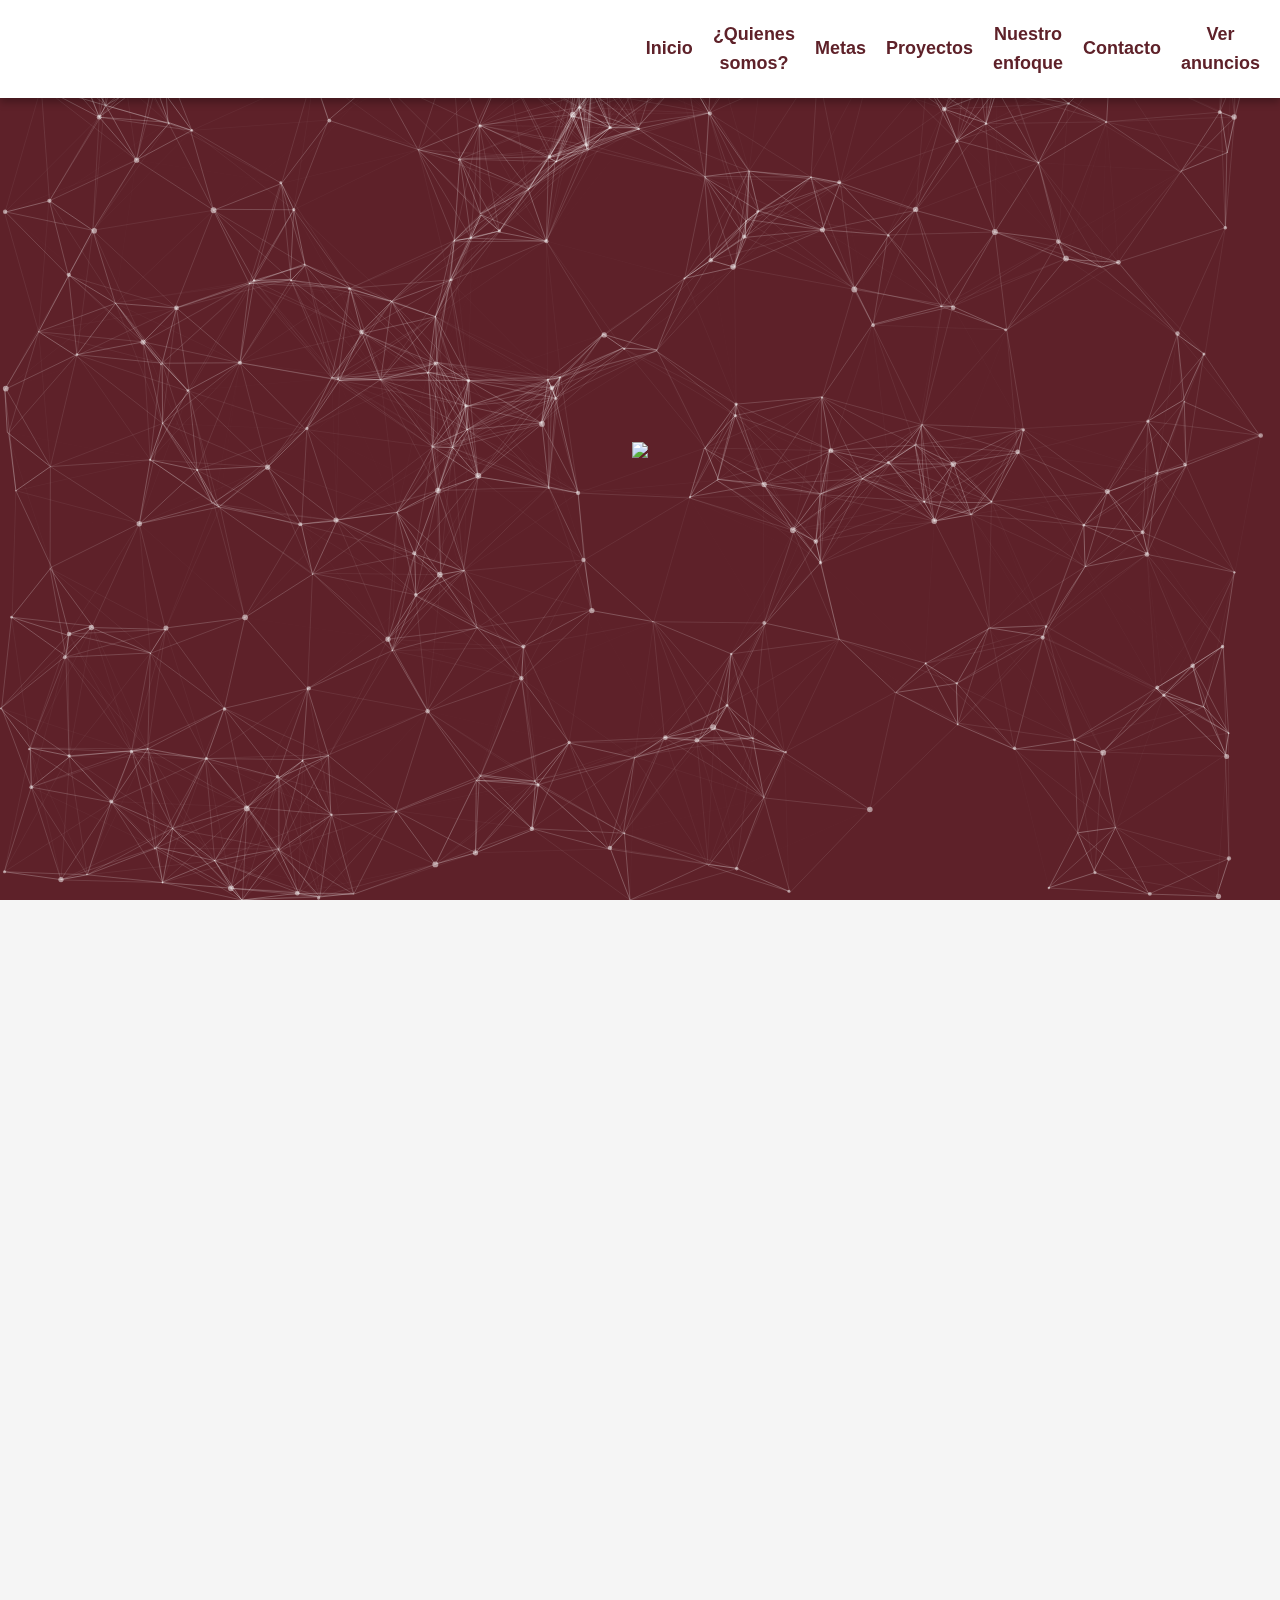
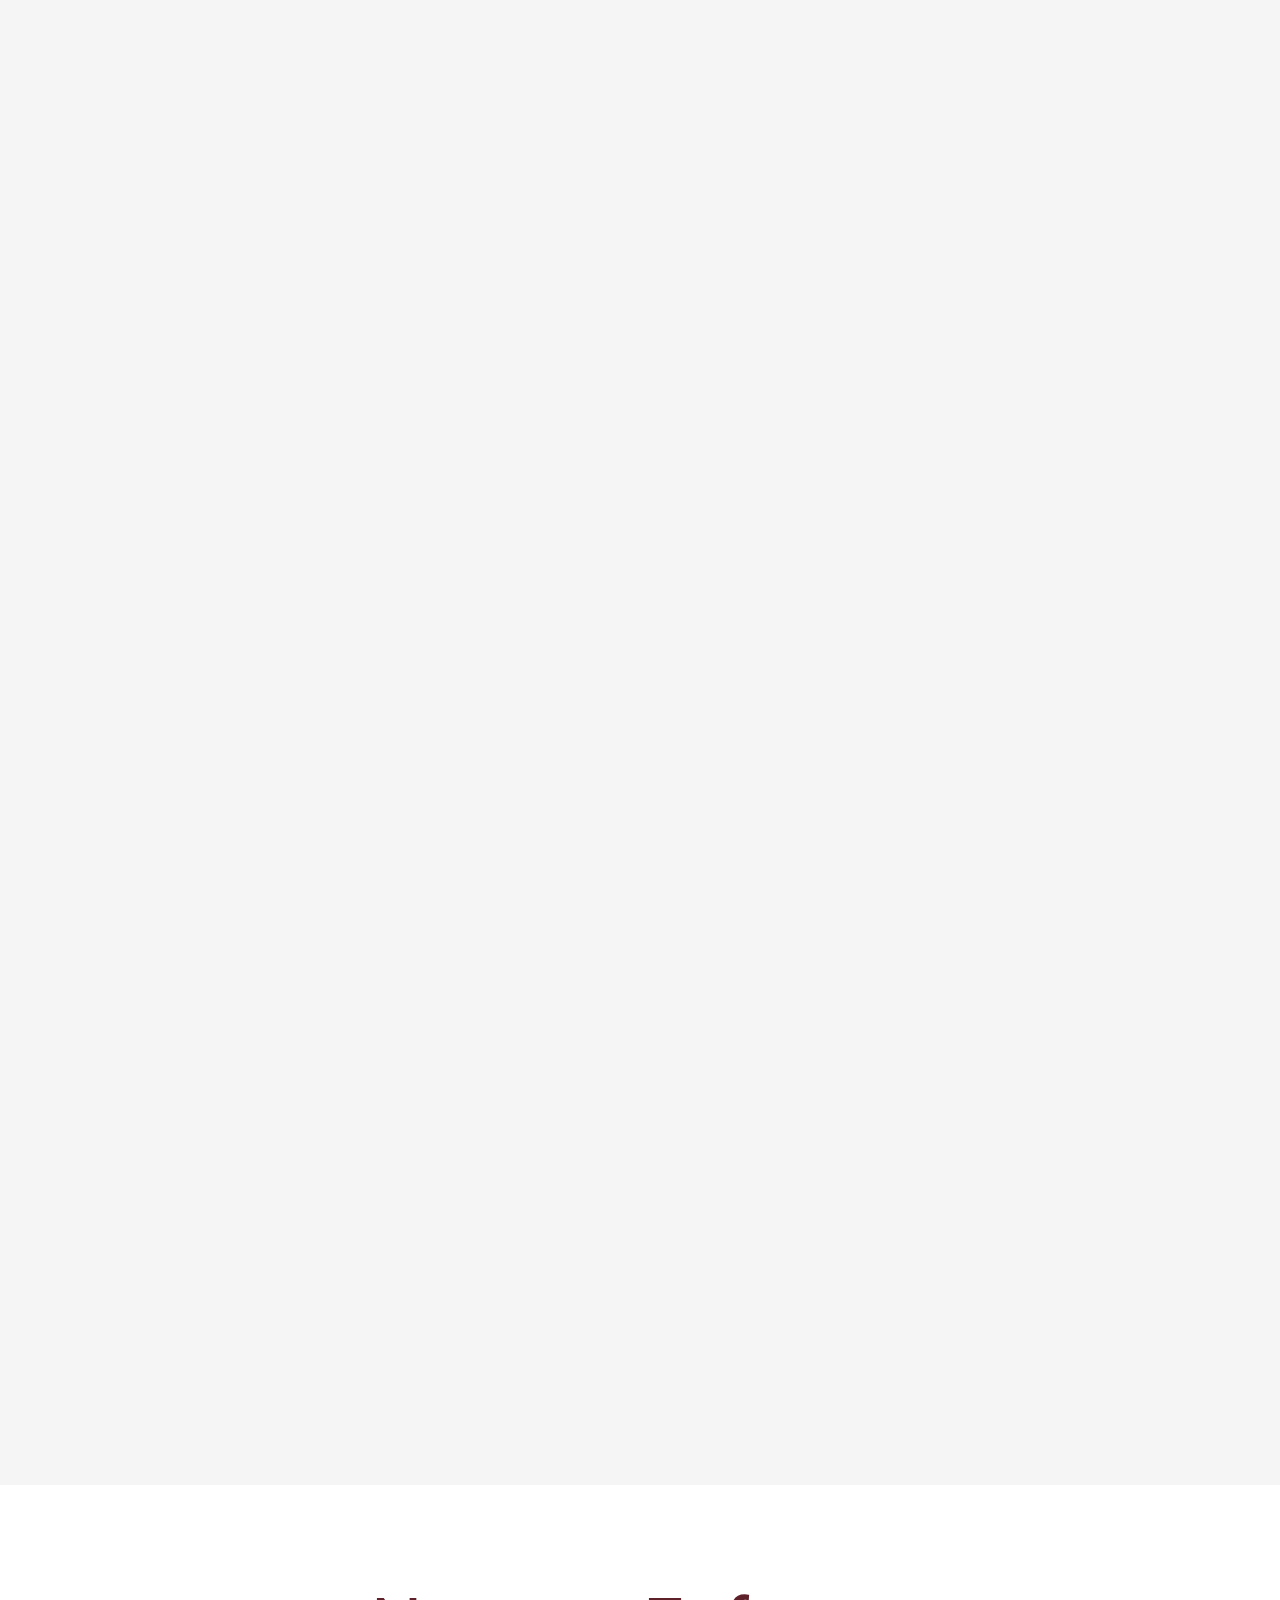
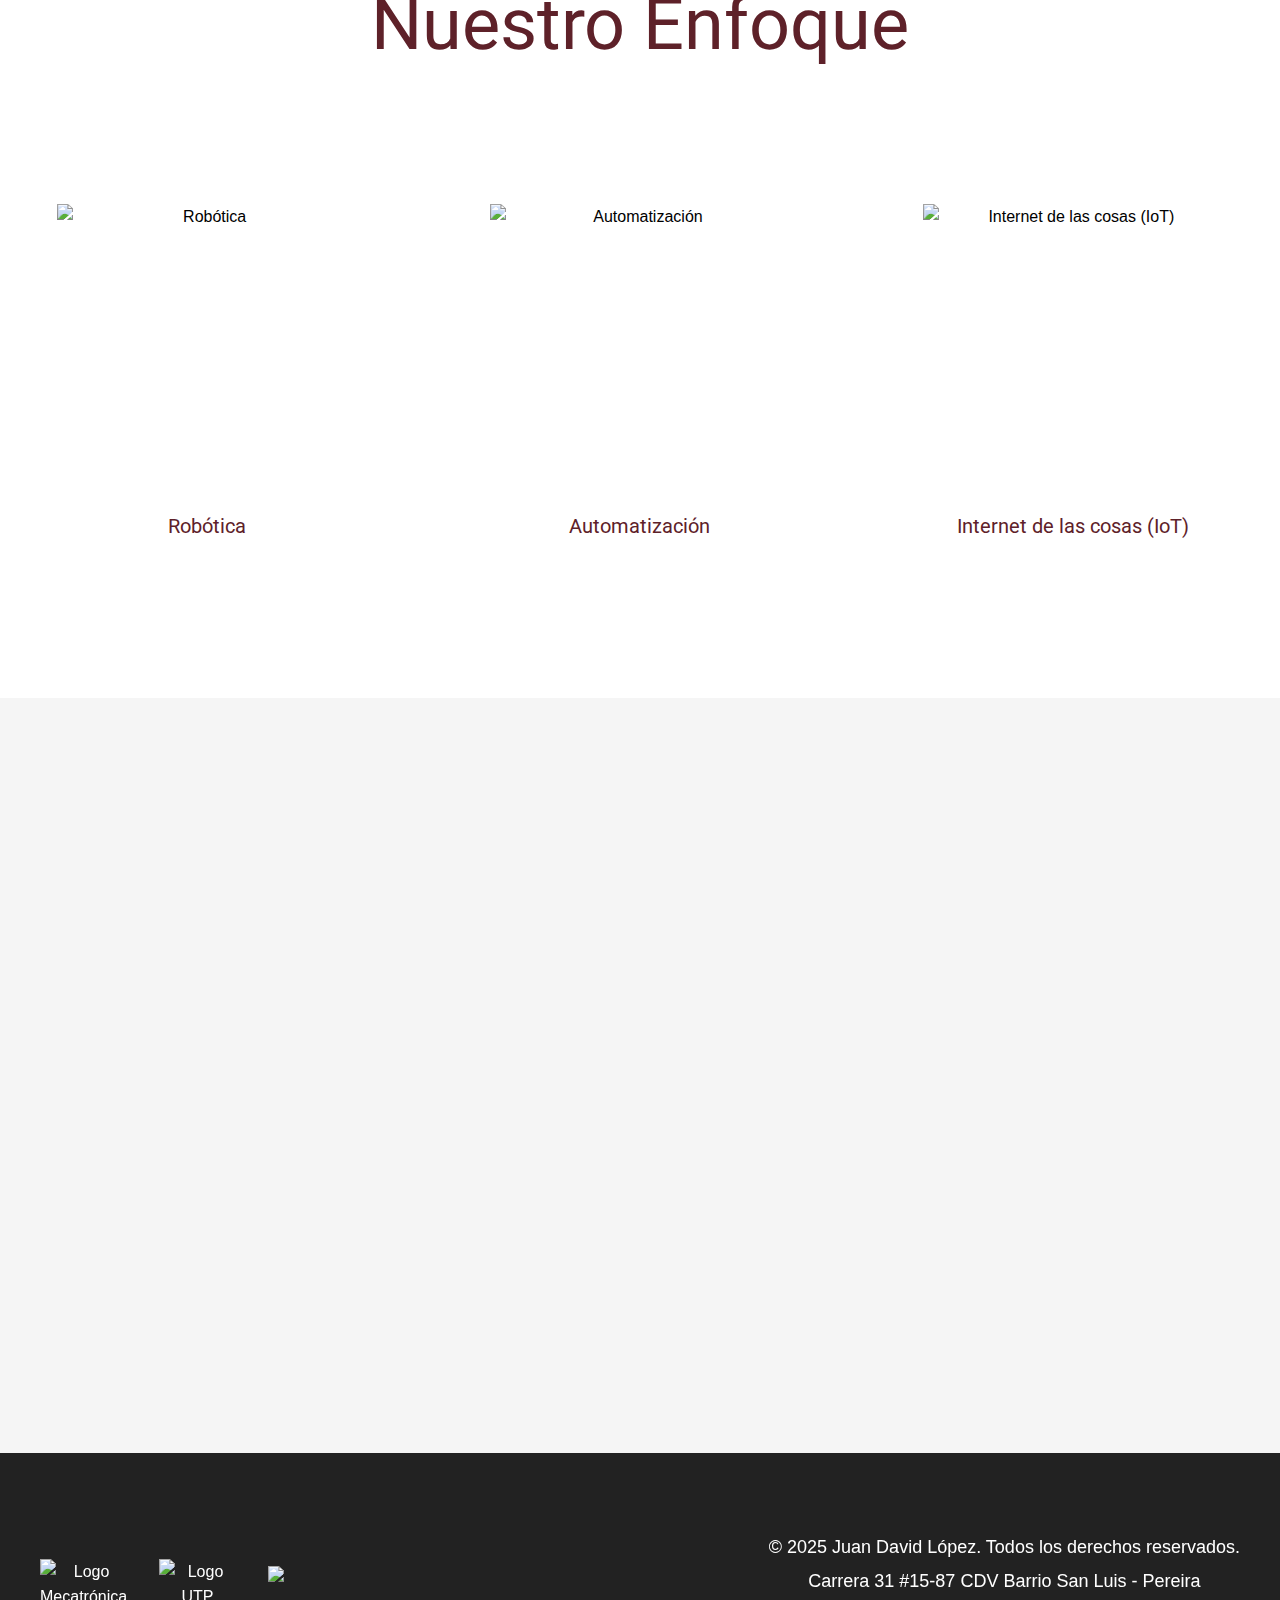
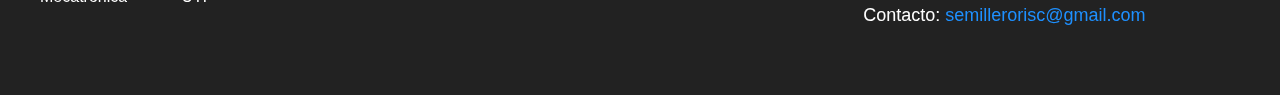
==== index.html @ 7a4cec85 "Add files via upload" ====
<!DOCTYPE html>
<html lang="es">
<head>
    <meta charset="UTF-8">
    <meta name="viewport" content="width=device-width, initial-scale=1.0">
    <link rel="stylesheet" href="style.css">
    <script src="particles.min.js"></script>
    <title>RISC</title>
    <link rel="stylesheet" href="enfoque.css" media="screen">
    <link rel="stylesheet" href="index.css" media="screen">
    <link rel="stylesheet" href="script.js" media="screen">
    <script class="u-script" type="text/javascript" src="jquery.js" defer=""></script>
    <script class="u-script" type="text/javascript" src="nicepage.js" defer=""></script>
    <meta name="generator" content="Nicepage 7.2.3, nicepage.com">
    <meta name="referrer" content="origin">
    <link id="u-theme-google-font" rel="stylesheet" href="https://fonts.googleapis.com/css?family=Roboto:100,100i,300,300i,400,400i,500,500i,700,700i,900,900i|Open+Sans:300,300i,400,400i,500,500i,600,600i,700,700i,800,800i">
    <style>
        /* Estilos para agrandar los cuadros de contacto al pasar el mouse */
        .u-repeater .u-list-item {
            transition: transform 0.3s ease, box-shadow 0.3s ease;
            cursor: pointer;
        }

        .u-repeater .u-list-item:hover {
            transform: scale(1.1);
            box-shadow: 0 4px 15px rgba(0, 0, 0, 0.2);
        }
        .u-repeater .u-list-item.u-list-item-1:hover {
            transform: none;
            box-shadow: none;
        }
    </style>
</head>
<body>
    <!-- Encabezado -->
    <header class="header" id="Inicio">
        <nav class="menu-navegacion">
            <div class="contenedor-logo">
                <img src="./img/RISC_NEGATIVO.png" id="logo" style="width: 100px; margin-right: 700px;">
            </div>
            <a href="#Inicio">Inicio</a>
            <a href="#informacion-semillero">¿Quienes somos?</a>
            <a href="#info-seccion">Metas</a>
            <a href="#Proyectos">Proyectos</a>
            <a href="#Expertos">Nuestro enfoque</a>
            <a href="#carousel_40e5">Contacto</a>
            <a href="anuncios.html">Ver anuncios</a> 
        </nav>
       
        <div id="particles-js"></div>

        <script src="particles.min.js"></script>
        <script>
            particlesJS({
                "particles": {
                    "number": {
                        "value": 204,
                        "density": {
                            "enable": true,
                            "value_area": 800
                        }
                    },
                    "color": {
                        "value": "#ffffff"
                    },
                    "shape": {
                        "type": "circle",
                        "stroke": {
                            "width": 0,
                            "color": "#000000"
                        },
                        "polygon": {
                            "nb_sides": 5
                        },
                        "image": {
                            "src": "img/github.svg",
                            "width": 100,
                            "height": 100
                        }
                    },
                    "opacity": {
                        "value": 0.5,
                        "random": false,
                        "anim": {
                            "enable": false,
                            "speed": 1,
                            "opacity_min": 0.1,
                            "sync": false
                        }
                    },
                    "size": {
                        "value": 3,
                        "random": true,
                        "anim": {
                            "enable": false,
                            "speed": 40,
                            "size_min": 0.1,
                            "sync": false
                        }
                    },
                    "line_linked": {
                        "enable": true,
                        "distance": 150,
                        "color": "#ffffff",
                        "opacity": 0.4,
                        "width": 1
                    },
                    "move": {
                        "enable": true,
                        "speed": 6,
                        "direction": "none",
                        "random": false,
                        "straight": false,
                        "out_mode": "out",
                        "bounce": false,
                        "attract": {
                            "enable": false,
                            "rotateX": 600,
                            "rotateY": 1200
                        }
                    }
                },
                "interactivity": {
                    "detect_on": "canvas",
                    "events": {
                        "onhover": {
                            "enable": true,
                            "mode": "repulse"
                        },
                        "onclick": {
                            "enable": true,
                            "mode": "push"
                        },
                        "resize": true
                    },
                    "modes": {
                        "grab": {
                            "distance": 400,
                            "line_linked": {
                                "opacity": 1
                            }
                        },
                        "bubble": {
                            "distance": 400,
                            "size": 40,
                            "duration": 2,
                            "opacity": 8,
                            "speed": 3
                        },
                        "repulse": {
                            "distance": 200,
                            "duration": 0.4
                        },
                        "push": {
                            "particles_nb": 4
                        },
                        "remove": {
                            "particles_nb": 2
                        }
                    }
                },
                "retina_detect": true
            });
            document.querySelectorAll('.menu-navegacion a').forEach(anchor => {
    anchor.addEventListener('click', function(e) {
        // Evitar el comportamiento predeterminado solo si el enlace no es "Ver anuncios"
        if (this.getAttribute('href') !== 'anuncios.html') {
            e.preventDefault(); // Evitar el comportamiento predeterminado
            const targetId = this.getAttribute('href'); // Obtener el ID del destino
            const targetElement = document.querySelector(targetId); // Seleccionar el elemento destino

            // Desplazamiento suave hacia el elemento
            targetElement.scrollIntoView({
                behavior: 'smooth' // Animación suave
            });
        }
    });
});
            
        </script
        </script>
        <div class="contenedor-logo">
            <img src="./img/RISC_NEGATIVO.png">
        </div>
    </header>

    <!-- Información sobre el semillero -->
    <section class="informacion-semillero fade-in" id="informacion-semillero">
        <div class="contenido-info">
            <div class="contenido-izquierda">
                <img src="./img/s2.png" alt="Innovación" class="imagen-semillero">
                <img src="./img/i6.jpg" alt="Tecnología" class="imagen-semillero">
            </div>
            <div class="contenido-derecha">
                <h2>¡Bienvenidos al futuro de la innovación tecnológica!</h2>
                <p>Somos un semillero de Ingeniería Mecatrónica de la Universidad Tecnológica de Pereira,
                    un grupo de jóvenes con una visión clara: transformar ideas en soluciones reales. Más
                    que un simple proyecto académico, nuestra misión es aplicar la ingeniería a problemas
                    reales, aprender de cada reto y contribuir al avance tecnológico de nuestra comunidad.
                    A través de nuestras experiencias y proyectos, te invitamos a conocer la pasión, el
                    esfuerzo y la creatividad que nos impulsan a lograr grandes cosas. Únete a nosotros
                    y sé parte de esta travesía, donde la tecnología y la ingeniería se encuentran con el futuro.</p>
            </div>
        </div>
    </section>

    <!-- Contenido Principal -->
    <main>
        <section class="info-seccion fade-in" id="info-seccion">
            <div class="info-item">
                <img src="./img/backpack2.svg">
                <h3>¿A que vinimos?</h3>
                <p>Nuestra misión es clara, aunque desafiante: potenciar las competencias
                    y conocimientos de los estudiantes, especialmente aquellos del programa
                    de Ingeniería Mecatrónica, en procesos mecatrónicos. Esta disciplina
                    abarca diversas áreas de la ingeniería, como la electrónica, la mecánica,
                    la informática y el control. Queremos asegurarnos de que lo aprendido en
                    las clases teóricas no solo se comprenda, sino que se aplique
                    de manera práctica. Después de todo, somos quienes llevan la teoría a la práctica.</p>
            </div>
            <div class="info-item">
                <img src="./img/vision.png">
                <h3>¿A que vamos?</h3>
                <p>En los próximos tres años nos proyectamos como un semillero del programa de ingeniería
                    mecatrónica distinguido por su excelencia académica, innovación tecnológica y contribución
                    al desarrollo sostenible de la sociedad. Buscamos ser líderes en la formación integral de
                    estudiantes, promoviendo la investigación, la creatividad y, sobre todo, el espíritu emprendedor;
                    con el fin de generar soluciones innovadoras a las necesidades del entorno.</p>
            </div>
            <div class="info-item">
                <img src="./img/targett.png">
                <h3>¿Que buscamos?</h3>
                <p>Nuestro objetivo es crear un entorno de aprendizaje práctico y colaborativo que permita
                    a los estudiantes aplicar sus conocimientos en proyectos reales, desarrollar soluciones 
                    tecnológicas innovadoras para desafíos sociales e industriales, y establecer alianzas
                    estratégicas que enriquezcan la formación académica y profesional. Nos comprometemos a
                    promover valores éticos, la diversidad, la inclusión y la difusión del conocimiento a
                    través de eventos y publicaciones, fortaleciendo así nuestra presencia en la comunidad 
                    académica y profesional.</p>
            </div>
        </section>
        
        <section class="proyectos-seccion fade-in" id="Proyectos">
            <div class="titulo-container">
                <h1 class="titulo">Proyectos</h1>
            </div>
        
            <div class="contenedor-proyectos">
                <div class="menu-proyectos">
                    <button class="menu-item active" data-target="proyecto1">Proyecto 1</button>
                    <button class="menu-item" data-target="proyecto2">Proyecto 2</button>
                    
                </div>
        
                <div class="contenido-proyecto">
                    <div class="proyecto active" id="proyecto1">
                        <h2>Proyecto 1: CANSAT</h2>
                        <p>Con el feroz avance de la tecnología, la sociedad siempre está en constante búsqueda por
                            el desarrollo, en menor espacio, de tecnología que permite sensar las variables que influyen
                            en las condiciones de vida de los seres humanos. La CANSAT, se desarrolla como proyecto integrador
                            , por permitir un acercamiento a los satélites artificiales, los que “cargan sobre sus hombros” una
                            sociedad comunicada. El mundo, la sociedad y la economía dependen de ellos.
                            Con esta idea en mente, se desarrolla un proyecto que permitirá un enfrentamiento directo de estudiantes,
                            sin ningún conocimiento previo, contra un desarrollo que requiere el conocimiento de diversas disciplinas.</p>
                        <img src="./img/cansat-logo.png">
                    </div>
                    <div class="proyecto" id="proyecto2">
                        <h2>Proyecto 2: SUMOS</h2>
                        <p>Los carritos sumo, como proyecto integrador, permiten a los estudiantes aplicar
                            conocimientos de diversas disciplinas, como electrónica, programación y mecánica,
                            en una competencia directa. Este desafío, donde los participantes sin experiencia
                            previa diseñan y programan sus carritos, fomenta el aprendizaje práctico y la creatividad,
                            mientras simula cómo la tecnología puede resolver problemas reales en un entorno dinámico
                            y competitivo.</p>
                        <img src="./img/s2.png">
                    </div>
                </div>
            </div>
        </section>
        
        
        <section class="enfoque-seccion fade-in;" id="Expertos">
            <h1 class="titulo" style="padding: 100px ;">Nuestro Enfoque</h1>
            <div class="cartas">
                <div class="expert-card" onclick="openModal('img/robot1.jpg', 'La robótica es una rama de la tecnología que se enfoca en el diseño, construcción, programación y operación de robots. Estos dispositivos, equipados con sensores, actuadores y sistemas de control, son capaces de realizar tareas específicas de manera autónoma o asistida, replicando o ampliando habilidades humanas en diversas áreas, como la industria, la medicina y la exploración espacial.')">
                    <img src="img/robot1.jpg" alt="Robótica">
                    <h3>Robótica</h3>
                </div>
                <div class="expert-card" onclick="openModal('img/robot2.jpg', 'La automatización es el proceso de utilizar sistemas y tecnologías para realizar tareas o procesos de forma automática, reduciendo la intervención humana. Esto se logra mediante el uso de maquinaria, software y controladores que optimizan la eficiencia, la precisión y la productividad en sectores como la manufactura, la logística y los servicios.')">
                    <img src="img/robot2.jpg" alt="Automatización">
                    <h3>Automatización</h3>
                </div>
                <div class="expert-card" onclick="openModal('img/robot3.jpg', 'El Internet de las cosas (IoT, por sus siglas en inglés) es un concepto que conecta objetos físicos al internet para que puedan recopilar, intercambiar y procesar datos. Esto permite que dispositivos como electrodomésticos, sensores industriales y vehículos inteligentes interactúen entre sí y con los usuarios, facilitando un control remoto y una mayor automatización en la vida cotidiana y los entornos empresariales.')">
                    <img src="img/robot3.jpg" alt="Internet de las cosas (IoT)">
                    <h3>Internet de las cosas (IoT)</h3>
                </div>
            </div>
        </section>
        <script>
            // Función para abrir el modal
            function openModal(imageSrc, text) {
                const modal = document.getElementById('imageModal');
                const modalImage = document.getElementById('modalImage');
                const modalText = document.getElementById('modalText');
        
                modalImage.src = imageSrc; // Establecer la fuente de la imagen
                modalText.textContent = text; // Establecer el texto del modal
                modal.style.display = 'block'; // Mostrar el modal
            }
        
            // Función para cerrar el modal
            function closeModal() {
                const modal = document.getElementById('imageModal');
                modal.style.display = 'none'; // Ocultar el modal
            }
        
            // Detectar el scroll y cambiar el color del menú
            
    // Cambiar el logo al hacer scroll
        window.addEventListener('scroll', function() {
            const header = document.querySelector('.header');
            const logo = document.getElementById('logo');

        // Si el desplazamiento es mayor que la altura del header
            if (window.scrollY > header.offsetHeight) {
                logo.src = './img/RISC_NEGATIVO.png'; // Cambia la ruta a la imagen que deseas mostrar al hacer scroll
            } else {
                logo.src = './img/RISC.png';
            }
        });
        
            // Cambiar proyectos
            document.querySelectorAll('.menu-item').forEach(item => {
                item.addEventListener('click', function() {
                    // Remover la clase 'active' de todos los botones
                    document.querySelectorAll('.menu-item').forEach(btn => btn.classList.remove('active'));
                    
                    // Añadir la clase 'active' al botón clickeado
                    this.classList.add('active');
                    
                    // Obtener el id del proyecto a mostrar
                    const target = this.getAttribute('data-target');
                    
                    // Ocultar todos los proyectos
                    document.querySelectorAll('.proyecto').forEach(proj => proj.classList.remove('active'));
                    
                    // Mostrar el proyecto correspondiente
                    document.getElementById(target).classList.add('active');
                });
            });
        </script>
        <script>
            // Detectar el scroll y cambiar el color del menú
            window.addEventListener('scroll', function() {
                const header = document.querySelector('.header');
                const menu = document.querySelector('.menu-navegacion');
                
                // Si el desplazamiento es mayor que la altura del header
                if (window.scrollY > header.offsetHeight) {
                    menu.classList.add('scrolled');
                } else {
                    menu.classList.remove('scrolled');
                }
            });

            // Cambiar proyectos
            document.querySelectorAll('.menu-item').forEach(item => {
                item.addEventListener('click', function() {
                    // Remover la clase 'active' de todos los botones
                    document.querySelectorAll('.menu-item').forEach(btn => btn.classList.remove('active'));
                    
                    // Añadir la clase 'active' al botón clickeado
                    this.classList.add('active');
                    
                    // Obtener el id del proyecto a mostrar
                    const target = this.getAttribute('data-target');
                    
                    // Ocultar todos los proyectos
                    document.querySelectorAll('.proyecto').forEach(proj => proj.classList.remove('active'));
                    
                    // Mostrar el proyecto correspondiente
                    document.getElementById(target).classList.add('active');
                });
            });

            // Función para mostrar/ocultar detalles
            function toggleDetails(card) {
                const details = card.querySelector('.details');
                details.style.display = details.style.display === 'none' ? 'block' : 'none';
            }
        </script>
        <section class="u-clearfix u-palette-2-dark-3 u-section-1 fade-in" id="carousel_40e5">
            <div class="u-clearfix u-sheet u-valign-middle u-sheet-1">
                <iframe src="https://www.google.com/maps/embed?pb=!1m14!1m12!1m3!1d993.9648095762727!2d-75.69515747107695!3d4.794200607144861!2m3!1f0!2f0!3f0!3m2!1i1024!2i768!4f13.1!5e0!3m2!1ses!2sco!4v1737345182946!5m2!1ses!2sco" 
                        width="500" height="500" style="border: 0; margin-left: 800px; margin-top: 90px;" allowfullscreen="" loading="lazy"></iframe>
            </div>
              <div class="u-expandedwidth-md u-expanded-width-sm u-list u-list-1">
                <div class="u-repeater u-repeater-1">
                  <div class="u-align-center u-container-align-center u-container-style u-list-item u-repeater-item u-white u-list-item-1">
                    <div class="u-container-layout u-similar-container u-valign-top u-container-layout-2">
                      <span class="u-icon u-icon-circle u-text-palette-1-base u-icon-1">
                        <svg class="u-svg-link" preserveAspectRatio="xMidYMin slice" viewBox="0 0 52 52"><use xlink:href="#svg-077e"></use></svg>
                        <svg class="u-svg-content" viewBox="0 0 52 52" x="0px" y="0px" id="svg-077e" style="enable-background:new 0 0 52 52;"><path style="fill:#5e2129;" d="M38.853,5.324L38.853,5.324c-7.098-7.098-18.607-7.098-25.706,0h0
          C6.751,11.72,6.031,23.763,11.459,31L26,52l14.541-21C45.969,23.763,45.249,11.72,38.853,5.324z M26.177,24c-3.314,0-6-2.686-6-6
          s2.686-6,6-6s6,2.686,6,6S29.491,24,26.177,24z"></path></svg>
                      </span>
                      <h5 class="u-text u-text-2">UBICACION</h5>
                      <p class="u-text u-text-3">Carrera 31# 15-87 CDV Barrio San Luis - Pereira</p>
                    </div>
                  </div>
                  <div class="u-align-center u-container-align-center u-container-style u-list-item u-repeater-item u-white u-list-item-2" onclick="window.open('https://wa.me/+573213535480', '_blank')">
                    <div class="u-container-layout u-similar-container u-valign-top u-container-layout-3">
                        <span class="u-icon u-icon-circle u-icon-2">
                        <svg class="u-svg-link" preserveAspectRatio="xMidYMin slice" viewBox="0 0 513.64 513.64" style="fill:#5e2129"><use xlink:href="#svg-9786"></use></svg>
                        <svg class="u-svg-content" viewBox="0 0 513.64 513.64" x="0px" y="0px" id="svg-9786" style="enable-background:new 0 0 513.64 513.64;"><g><g><path d="M499.66,376.96l-71.68-71.68c-25.6-25.6-69.12-15.359-79.36,17.92c-7.68,23.041-33.28,35.841-56.32,30.72    c-51.2-12.8-120.32-79.36-133.12-133.12c-7.68-23.041,7.68-48.641,30.72-56.32c33.28-10.24,43.52-53.76,17.92-79.36l-71.68-71.68    c-20.48-17.92-51.2-17.92-69.12,0l-48.64,48.64c-48.64,51.2,5.12,186.88,125.44,307.2c120.32,120.32,256,176.641,307.2,125.44    l48.64-48.64C517.581,425.6,517.581,394.88,499.66,376.96z"></path>
      </g>
      </g></svg>
                      </span>
                      <h5 class="u-text u-text-4">TELEFONO</h5>
                      <p class="u-text u-text-5">+57 3213535480 <br>Jhon Alejandro Martínez
                      </p>
                    </div>
                  </div>
                        <div class="u-align-center u-container-align-center u-container-style u-list-item u-repeater-item u-white u-list-item-4" onclick="window.open('mailto:semillerorisc@gmail.com', '_self')">
                            <div class="u-container-layout u-similar-container u-valign-top u-container-layout-5">
                                <span class="u-icon u-icon-circle u-icon-4">
                        <svg class="u-svg-link" preserveAspectRatio="xMidYMin slice" viewBox="0 0 512 512"><use xlink:href="#svg-9f82"></use></svg>
                        <svg class="u-svg-content" viewBox="0 0 512 512" x="0px" y="0px" id="svg-9f82" style="enable-background:new 0 0 512 512;"><g><g><path d="M507.49,101.721L352.211,256L507.49,410.279c2.807-5.867,4.51-12.353,4.51-19.279V121    C512,114.073,510.297,107.588,507.49,101.721z"></path>
      </g>
      </g><g><g><path d="M467,76H45c-6.927,0-13.412,1.703-19.279,4.51l198.463,197.463c17.548,17.548,46.084,17.548,63.632,0L486.279,80.51    C480.412,77.703,473.927,76,467,76z"></path>
      </g>
      </g><g><g><path d="M4.51,101.721C1.703,107.588,0,114.073,0,121v270c0,6.927,1.703,13.413,4.51,19.279L159.789,256L4.51,101.721z"></path>
      </g>
      </g><g><g><path d="M331,277.211l-21.973,21.973c-29.239,29.239-76.816,29.239-106.055,0L181,277.211L25.721,431.49    C31.588,434.297,38.073,436,45,436h422c6.927,0,13.412-1.703,19.279-4.51L331,277.211z"></path>
      </g>
      </g></svg>
                      </span>
                      <h5 class="u-text u-text-8">CORREO ELECTRONICO</h5>
                      <p class="u-text u-text-9">
                        <a href="mailto:hello@theme.com" class="u-active-none u-border-1 u-border-no-left u-border-no-right u-border-no-top u-border-palette-2-base u-btn u-button-link u-button-style u-hover-none u-none u-text-palette-2-base u-btn-2">semillerorisc@gmail.com</a>
                      </p>
                    </div>
                  </div>
                  <div class="u-align-center u-container-align-center u-container-style u-list-item u-repeater-item u-white u-list-item-4" onclick="window.open('https://www.instagram.com/semillero_risc', '_blank')">
                    <div class="u-container-layout u-similar-container u-valign-top u-container-layout-5">
                        <span class="u-icon u-icon-circle u-icon-4">
                            <svg xmlns="http://www.w3.org/2000/svg" viewBox="0 0 18 18" id="instagram">
                                <path fill="#5e2129" d="M18.946 6.29a6.606 6.606 0 0 0-.418-2.185 4.412 4.412 0 0 0-1.039-1.594 4.412 4.412 0 0 0-1.594-1.039 6.606 6.606 0 0 0-2.184-.418C12.75 1.01 12.444 1 10 1s-2.75.01-3.71.054a6.606 6.606 0 0 0-2.185.418A4.412 4.412 0 0 0 2.51 2.511a4.412 4.412 0 0 0-1.039 1.594 6.606 6.606 0 0 0-.418 2.184C1.01 7.25 1 7.556 1 10s.01 2.75.054 3.71a6.606 6.606 0 0 0 .418 2.185 4.412 4.412 0 0 0 1.039 1.594 4.411 4.411 0 0 0 1.594 1.039 6.606 6.606 0 0 0 2.184.418C7.25 18.99 7.556 19 10 19s2.75-.01 3.71-.054a6.606 6.606 0 0 0 2.185-.418 4.602 4.602 0 0 0 2.633-2.633 6.606 6.606 0 0 0 .418-2.184C18.99 12.75 19 12.444 19 10s-.01-2.75-.054-3.71zm-1.62 7.347a4.978 4.978 0 0 1-.31 1.67 2.98 2.98 0 0 1-1.708 1.709 4.979 4.979 0 0 1-1.671.31c-.95.043-1.234.052-3.637.052s-2.688-.009-3.637-.052a4.979 4.979 0 0 1-1.67-.31 2.788 2.788 0 0 1-1.036-.673 2.788 2.788 0 0 1-.673-1.035 4.978 4.978 0 0 1-.31-1.671c-.043-.95-.052-1.234-.052-3.637s.009-2.688.052-3.637a4.979 4.979 0 0 1 .31-1.67 2.788 2.788 0 0 1 .673-1.036 2.788 2.788 0 0 1 1.035-.673 4.979 4.979 0 0 1 1.671-.31c.95-.043 1.234-.052 3.637-.052s2.688.009 3.637.052a4.979 4.979 0 0 1 1.67.31 2.788 2.788 0 0 1 1.036.673 2.788 2.788 0 0 1 .673 1.035 4.979  4.979 0 0 1 .31 1.671c.043.95.052 1.234.052 3.637s-.009 2.688-.052 3.637zM10 5.378A4.622 4.622 0 1 0 14.622 10 4.622 4.622 0 0 0 10 5.378zM10 13a3 3 0 1 1 3-3 3 3 0 0 1-3 3zm5.884-7.804a1.08 1.08 0 1 1-1.08-1.08 1.08 1.08 0 0 1 1.08 1.08z" transform="translate(-1 -1)"></path>
                            </svg>
                        </span>
                        <h5 class="u-text u-text-4">INSTAGRAM</h5>
                        <p class="u-text u-text-5">@semillero_risc </p>
                    </div>
                </div>
                   </div>
                </div>
              </div>
            </div>
          </section>
    </main>
    <footer id="Contacto">
        <footer id="Contacto" style="background-color: #222; color: #fff; padding: 20px 0; text-align: center;">
            <div class="footer-content" style="max-width: 1200px; margin: 0 auto; display: flex; flex-wrap: wrap; justify-content: space-between; align-items: center; gap: 20px;">
                <div class="iconos-u">
                    <img src="img/logo_mecatronica.png" alt="Logo Mecatrónica" style="width: 100px; height: auto;">
                    <img src="img/UTP.png" alt="Logo UTP" style="width: 100px; height: auto;">
                    <img src="./img/RISC_NEGATIVO.png" style="width: 120px; height: auto; margin-bottom: 20px;">
                </div>
                <div class="footer-text">
                    <p style="margin: 0;">© 2025 Juan David López. Todos los derechos reservados.</p>
                    <p style="margin: 5px 0;">Carrera 31 #15-87 CDV Barrio San Luis - Pereira</p>
                    <p style="margin: 5px 0;">Contacto: <a href="mailto:semillerorisc@gmail.com" style="color: #1e90ff; text-decoration: none;">semillerorisc@gmail.com</a></p>
                </div>
            </div>
        </footer>
        
<!-- Modal -->
    <div id="imageModal" class="modal" style="display:none;">
        <div class="modal-content">
            <span class="close" onclick="closeModal()">&times;</span>
            <div class="modal-body">
                <img id="modalImage" src="" alt="Imagen" class="modal-image">
                <p id="modalText" class="modal-text"></p>
            </div>
        </div>
    </div>
    <script>
        document.addEventListener("DOMContentLoaded", function() {
            function fadeInOnScroll() {
                let elements = document.querySelectorAll('.fade-in');
                let windowHeight = window.innerHeight;
        
                elements.forEach(el => {
                    let position = el.getBoundingClientRect().top;
                    if (position < windowHeight * 0.85) { // Si el elemento está en el 85% de la pantalla
                        el.classList.add('visible');
                    }
                });
            }
        
            window.addEventListener("scroll", fadeInOnScroll);
            fadeInOnScroll(); // Ejecutar en la carga para ver elementos visibles inmediatamente
        });
        </script>
        
</body>
</html>
---- style.css ----
/* Reset */
* {
  margin: 0;
  padding: 0;
  box-sizing: border-box;
  font-family: 'Arial', sans-serif;
}

/* Estilo General */
body {
  font-family: 'Arial', sans-serif;
  line-height: 1.6;
  background-color: #f5f5f5;
}

/* Encabezado */
.header {
  height: 100vh;
  background-size: cover;
  background-position: center;
  color: #fff;
  display: flex;
  flex-direction: column;
  justify-content: center;
  align-items: center;
  text-align: center;
}
#particles-js {
  position: absolute;
  top: 0;
  left: 0;
  width: 100%;
  height: 100%;
  z-index: -1; /* Asegura que las partículas estén detrás del contenido */
  background: #5e2129; /* Color de fondo si es necesario */
}

/* Menú de Navegación */
.menu-navegacion.scrolled {
  background-color: #5e2129;  /* Cambia el fondo cuando el menú ha salido del header */
  opacity: 0.98;
}
.menu-navegacion.scrolled a {
  color: #fff;  /* Cambia el color de los enlaces cuando el menú ha salido del header */
}

.menu-navegacion {
  width: 100%;
  display: flex;
  justify-content: flex-end;
  align-items: center;
  padding: 20px;
  background-color: #fff;  /* Fondo inicial antes de hacer scroll */
  text-align: center;
  font-size: 15px;
  gap: 20px;
  position: fixed;
  top: 0;
  left: 0;
  box-shadow: 0 4px 8px rgba(0, 0, 0, 0.3);
  transition: background-color 0.3s ease-in-out;
  z-index: 10000;
}

.menu-navegacion a {
  color: #5e2129;
  text-decoration: none;
  font-weight: bold;
  transition: color 0s ease, border-bottom 0s ease;
}

.menu-navegacion a:hover {
  color: #205e56;
  border-bottom: 2px solid #205e56;  /* Línea debajo del texto */
  transition: border-bottom 0.3s ease; /* Transición suave */
}

.contenedor-logo img {
  display: flex;
  align-items: center;
  justify-content: center; /* Centra el logo en el contenedor */
  max-width: 500px; /* Ajusta el tamaño máximo del contenedor */
  margin: 0 auto; /* Centra el contenedor en la página */
}

.subtitulo {
  color: #215e56;
  font-size: 24px;
  font-style: italic;
  margin-bottom: 10px;
}

.titulo {
  background-color: #fff; /* Fondo blanco */
  color: #5e2129; /* Color personalizado */
  text-align: center; /* Centra el texto */
  padding: 50px 0px; /* Espaciado adicional arriba y abajo */
  margin: 0 auto; /* Centrado automático */
  
}

.descripcion {
  font-size: 18px;
  margin-bottom: 40px;
}

/* Sección Información */
.info-seccion {
  display: flex;
  justify-content: space-around;
  flex-wrap: wrap;
  padding: 50px 20px;
  background-color: #fff;
}

.info-item {
  background-color: #e9e9e9;
  border-radius: 10px;
  padding: 20px;
  text-align: center;
  max-width: 300px;
  margin: 20px;
  box-shadow: 0 4px 8px rgba(0, 0, 0, 0.1);
}

.info-item img {
  width: 60px;
  margin-bottom: 15px;
}

.info-item h3 {
  font-size: 20px;
  margin-bottom: 10px;
  color: #215e56;
}

.info-item p {
  color: #333;
}

.informacion-semillero {
  background-color: #fff;
  padding: 50px 20px;
  display: flex;
  justify-content: center;
}

.contenido-info {
  display: flex;
  gap: 30px; /* Espacio entre las imágenes y el texto */
  max-width: 1200px;
  align-items: center;
}

.contenido-izquierda {
  flex: 1;
  display: flex;
  flex-direction: column;
  gap: 20px; /* Espacio entre las imágenes */
}

.imagen-semillero {
  max-width: 100%;
  border-radius: 10px;
  box-shadow: 0 4px 8px rgba(0, 0, 0, 0.1);
}

.contenido-derecha {
  flex: 2;
  text-align: left; /* Alinea el texto a la izquierda */
  padding: 70px;
}

.contenido-derecha h2 {
  font-size: 30px;
  color: #5e2129;
  margin-bottom: 20px;
}

.contenido-derecha p {
  font-size: 18px;
  color: #333;
  line-height: 1.6;
}

.proyectos-seccion {
  display: flex;
  flex-direction: column; /* Mantiene el título arriba */
  align-items: center; /* Centra el título */
  gap: 30px;
  padding: 50px 20px;
  margin-top: 20px;
  background-color: #fff;
}

.titulo-container {
  width: 100%;
  text-align: center;
}

.titulo {
  font-size: 2em;
  font-weight: bold;
  background-color: white;
  padding: 10px 0;
  margin-bottom: 20px;
}

/* Contenedor que organiza el menú a la izquierda y los proyectos a la derecha */
.contenedor-proyectos {
  display: flex;
  width: 100%;
  max-width: 1200px; /* Ajusta el ancho máximo */
  justify-content: space-between;
  gap: 20px;
}

/* Menú de proyectos a la izquierda */
.menu-proyectos {
  background-color: #215e56;
  border-radius: 10px;
  padding: 20px;
  display: flex;
  flex-direction: column;
  gap: 10px;;
  
}


/* Contenido de los proyectos a la derecha */
.contenido-proyecto {
  display: flex;
  flex-direction: column;
  gap: 20px;
  width: 75%;
}



.menu-item {
  background-color: #fff;
  color: #000;
  border: none;
  padding: 15px;
  cursor: pointer;
  border-radius: 5px;
  text-align: left;
  transition: background-color 0.3s;
}

.menu-item:hover {
  background-color: #5e2129;
  color: #fff;
}

.menu-item.active {
  background-color: #5e2129;
  color: #fff;
}

.contenido-proyecto {
  flex: 1;
  background-color: #f5f5f5;
  padding: 20px;
  border-radius: 10px;
  box-shadow: 0 4px 8px rgba(0, 0, 0, 0.1);
}

.proyecto {
  display: none;
}

.proyecto img {
  padding: 10px 10px;
  width: 500px;
  display: flex;
  justify-content: center;
  border-radius: 30px;
}

.proyecto.active {
  display: block;
}

.proyecto.active h2 {
  color: #215e56;
}

.proyecto.active img {
  display: flex;
  align-items: right;
  justify-content: center; /* Centra el logo en el contenedor */
  max-width: 200px; /* Ajusta el tamaño máximo del contenedor */
  margin: 0 auto; /* Centra el contenedor en la página */
}
.enfoque-seccion {
  background-color: white; /* Cambia el fondo a blanco */
}


.cartas {
  display: flex;
  justify-content: center; /* Centra las tarjetas horizontalmente */
  gap: 20px; /* Espacio entre las tarjetas */
}

.expert-card {
  display: inline-block;
  margin-top: 20px;
  width: 100%;
  font-weight: 400;
  text-align: center;
  cursor: pointer; /* Cambia el cursor al pasar sobre la tarjeta */
  margin-bottom: 150px;
  
}
.expert-card img:hover {
  transform: scale(1.1);
  box-shadow: 0 4px 15px rgba(0, 0, 0, 0.2);
}

.expert-card img {
  height: 300px; /* Ajusta el tamaño de las imágenes según necesites */
  width: 300px;
  display: block;
  margin: auto;
  transition: transform 0.3s ease, box-shadow 0.3s ease;
  cursor: pointer;
}

.expert-card h3 {
  font-size: 20px;
  color: #5e2129;
  margin: 10px 0;
}

/* Pie de página */
footer {
  background: #60272e;
  padding-bottom: 0.1px;
  position: relative;
}

/* Contenido del pie de página */
.footer-content {
  display: flex;
  justify-content: space-between;
  align-items: center;
  flex-wrap: wrap;
  padding-top: 60px;
  padding-bottom: 40px;
  margin: 20px; /* Agrega un margen de 20px a los lados */
}

/* Contacto */
.contact-us {
  width: 40%;
  color: white;
}

.risc_footer {
  max-width: 500px;
  display: flex;
  justify-content: center;
  align-items: center;
  gap: 20px;
  margin-top: 20px;
}

/* Tarjetas de contacto */
.informacion-final {
  background-color: #e9e9e9;
  padding: 50px 20px;
  align-items: center;
}
.menu-item2 {
  background-color: #fff;
  color: #000;
  border: none;
  padding: 15px;
  cursor: pointer;
  border-radius: 5px;
  text-align: left;
  transition: background-color 0.3s;
}
.map-container{
  align-items: center;
  display: flex;
}

.contact-card {
  background-color: #5e2129;
  color: white;
  padding: 10px;
  border-radius: 5px;

  display: block; /* Asegúrate de que se comporten como bloques */
  max-width: 300px; /* Limita el ancho para que no se extiendan demasiado */
}
.menu-proyectos2 {
  background-color: #215e56;
  border-radius: 10px;
  padding: 20px;
  display: flex;
  flex-direction: column;
  gap: 10px;}
  

/* Marca */
.brand {
  font-weight: 500;
  font-size: 40px;
}

/* Texto después de la marca */
.brand + p {
  font-weight: 500;
  position: relative;
  top: 20px;
}
.social-media {
  display: flex; /* Usar flexbox para alinear los íconos */
  flex-direction: column; /* Cambia la dirección a columna */
  align-items: center; /* Centra los íconos horizontalmente */
  gap: 60px; /* Espacio entre los íconos */
  margin-top: 1px; /* Espacio superior para separar de otros elementos */
  margin-left: 100px; /* Ajusta este valor para mover los íconos a la derecha */
}
.social-media-icon {
  display: flex; /* Asegúrate de que el icono sea un contenedor flexible */
  width: 60px;
  height: 60px;
  border: 1px solid white;
  border-radius: 60%;
  padding: 10px;
  justify-content: center; /* Centra el contenido dentro del icono */
  align-items: center; /* Centra verticalmente el contenido */
  background-color: white; /* Color de fondo del icono */
}
.icon-s{
  margin: 0 auto;
}
/* Efecto al pasar el ratón sobre el icono de redes sociales */
.social-media-icon:hover {
  background: #5e2129; /* Color de fondo al pasar el mouse */
  transition: background 0.3s ease; /* Transición suave */
}

/* Icono dentro del icono de redes sociales */
.social-media-icon img {
  width: 100%; /* Ajusta el tamaño de la imagen dentro del icono */
}

/* Iconos de universidades */
.iconos-u {
  display: flex;
  gap: 10%;
  align-items: center;
}
.modal {
  display: none; /* Oculto por defecto */
  position: fixed; /* Fijo en la pantalla */
  z-index: 1000; /* Por encima de otros elementos */
  left: 0;
  top: 0;
  width: 100%; /* Ancho completo */
  height: 100%; /* Alto completo */
  overflow: auto; /* Habilitar scroll si es necesario */
  background-color: rgba(0, 0, 0, 0.8); /* Fondo oscuro con opacidad */
}

.modal-content {
  background-color: #fff; /* Fondo blanco */
  margin: 10% auto; /* 10% desde la parte superior y centrado */
  padding: 20px;
  border-radius: 8px; /* Bordes redondeados */
  box-shadow: 0 4px 8px rgba(0, 0, 0, 0.2); /* Sombra */
  width: 80%; /* Ancho del modal */
  max-width: 800px; /* Ancho máximo */
}

.modal-body {
  display: flex; /* Usar flexbox para alinear imagen y texto */
  align-items: center; /* Centrar verticalmente */
}

.modal-image {
  width: 40%; /* Ancho de la imagen */
  border-radius: 8px; /* Bordes redondeados para la imagen */
  margin-right: 20px; /* Espacio entre imagen y texto */
}

.modal-text {
  width: 60%; /* Ancho del texto */
  font-size: 1.2em; /* Tamaño de fuente */
  color: #333; /* Color del texto */
}

.close {
  color: #aaa;
  float: right;
  font-size: 28px;
  font-weight: bold;
}

.close:hover,
.close:focus {
  color: black;
  text-decoration: none;
  cursor: pointer;
}
.anuncios-seccion {
  display: flex;
  flex-direction: column;
  gap: 20px; /* Espacio entre los anuncios */
  padding: 20px;
}
.header2 {
  height: 20vh;
  background-size: cover;
  background-position: center;
  color: #5e2129;
  display: flex;
  flex-direction: column;
  justify-content: center;
  align-items: center;
  text-align: center;
}
.titulo3{
  background-color: #215e56; /* Fondo blanco */
  color: #fff; /* Color personalizado */
  text-align: center; /* Centra el texto */
  padding: 50px 0px; /* Espaciado adicional arriba y abajo */
  margin: 0 auto; /* Centrado automático */
  border-radius: 10px; /* Bordes redondeados */
  padding: 20px; /* Espaciado interno */
  box-shadow: 0 4px 8px rgba(0, 0, 0, 0.1); /* Sombra */
}
.menu-navegacion2 {
  width: 100%;
  display: flex;
  justify-content: flex-end;
  align-items: center;
  padding: 20px;
  background-color: #5e2129;  /* Fondo inicial antes de hacer scroll */
  text-align: center;
  font-size: 15px;
  gap: 20px;
  position: fixed;
  top: 0;
  left: 0;
  box-shadow: 0 4px 8px rgba(0, 0, 0, 0.3);
  transition: background-color 0.3s ease-in-out;
  z-index: 10000;
}
.menu-navegacion2 a {
  color: #fff;
  text-decoration: none;
  font-weight: bold;
  transition: color 0s ease, border-bottom 0s ease;
}
.anuncio {
  background-color: #fff; /* Fondo blanco para cada anuncio */
  border-radius: 10px; /* Bordes redondeados */
  padding: 20px; /* Espaciado interno */
  box-shadow: 0 4px 8px rgba(0, 0, 0, 0.1); /* Sombra */
  
}

.anuncio h2 {
  color: #5e2129; /* Color del título */

}

.fecha {
  font-size: 14px; /* Tamaño de fuente para la fecha */
  color: #777; /* Color gris para la fecha */
}

.imagen-anuncio {
  width: 100%; /* Ancho completo */
  border-radius: 8px; /* Bordes redondeados para la imagen */
  margin: 10px 0; /* Margen entre anuncios */
}

/* Animación de entrada */
/* Animación de entrada */
.fade-in {
  opacity: 0;
  transform: translateY(20px);
  transition: opacity 1s ease-out, transform 1s ease-out;
}

.fade-in.visible {
  opacity: 1;
  transform: translateY(0);
}
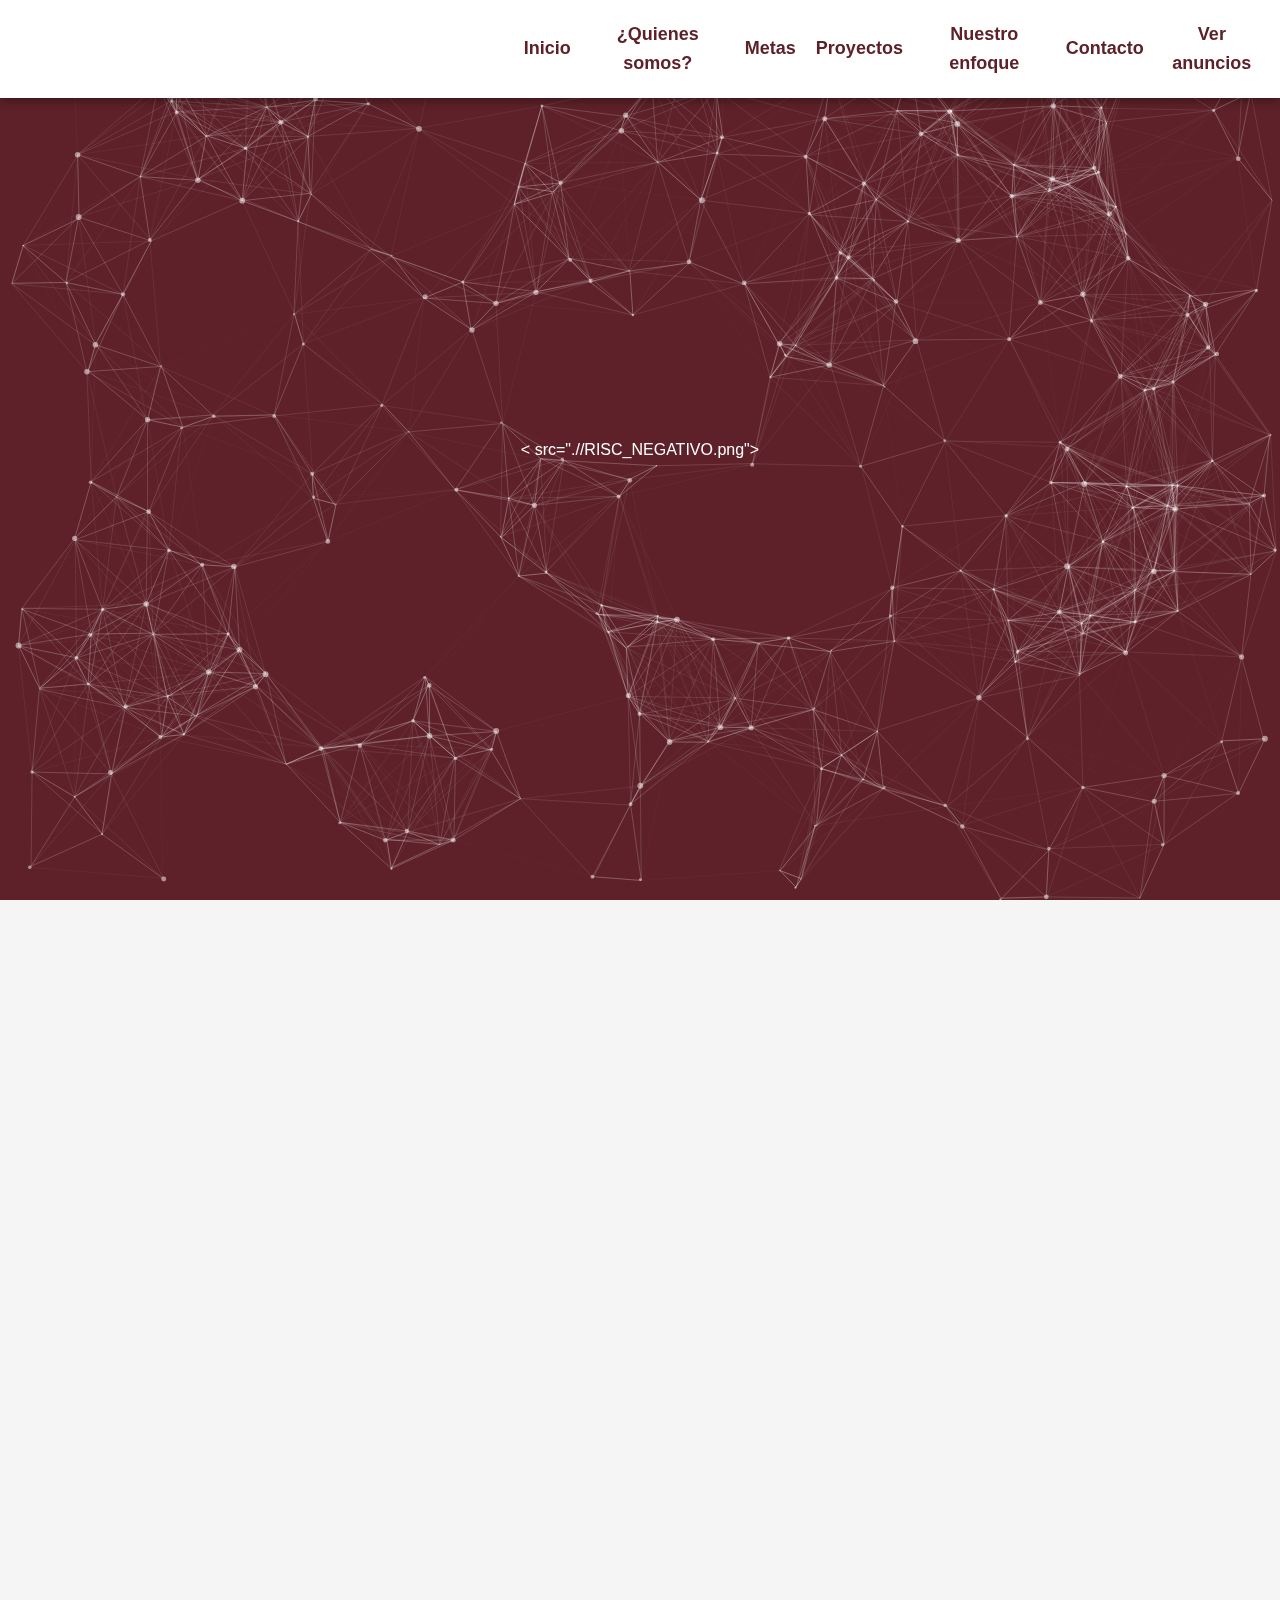
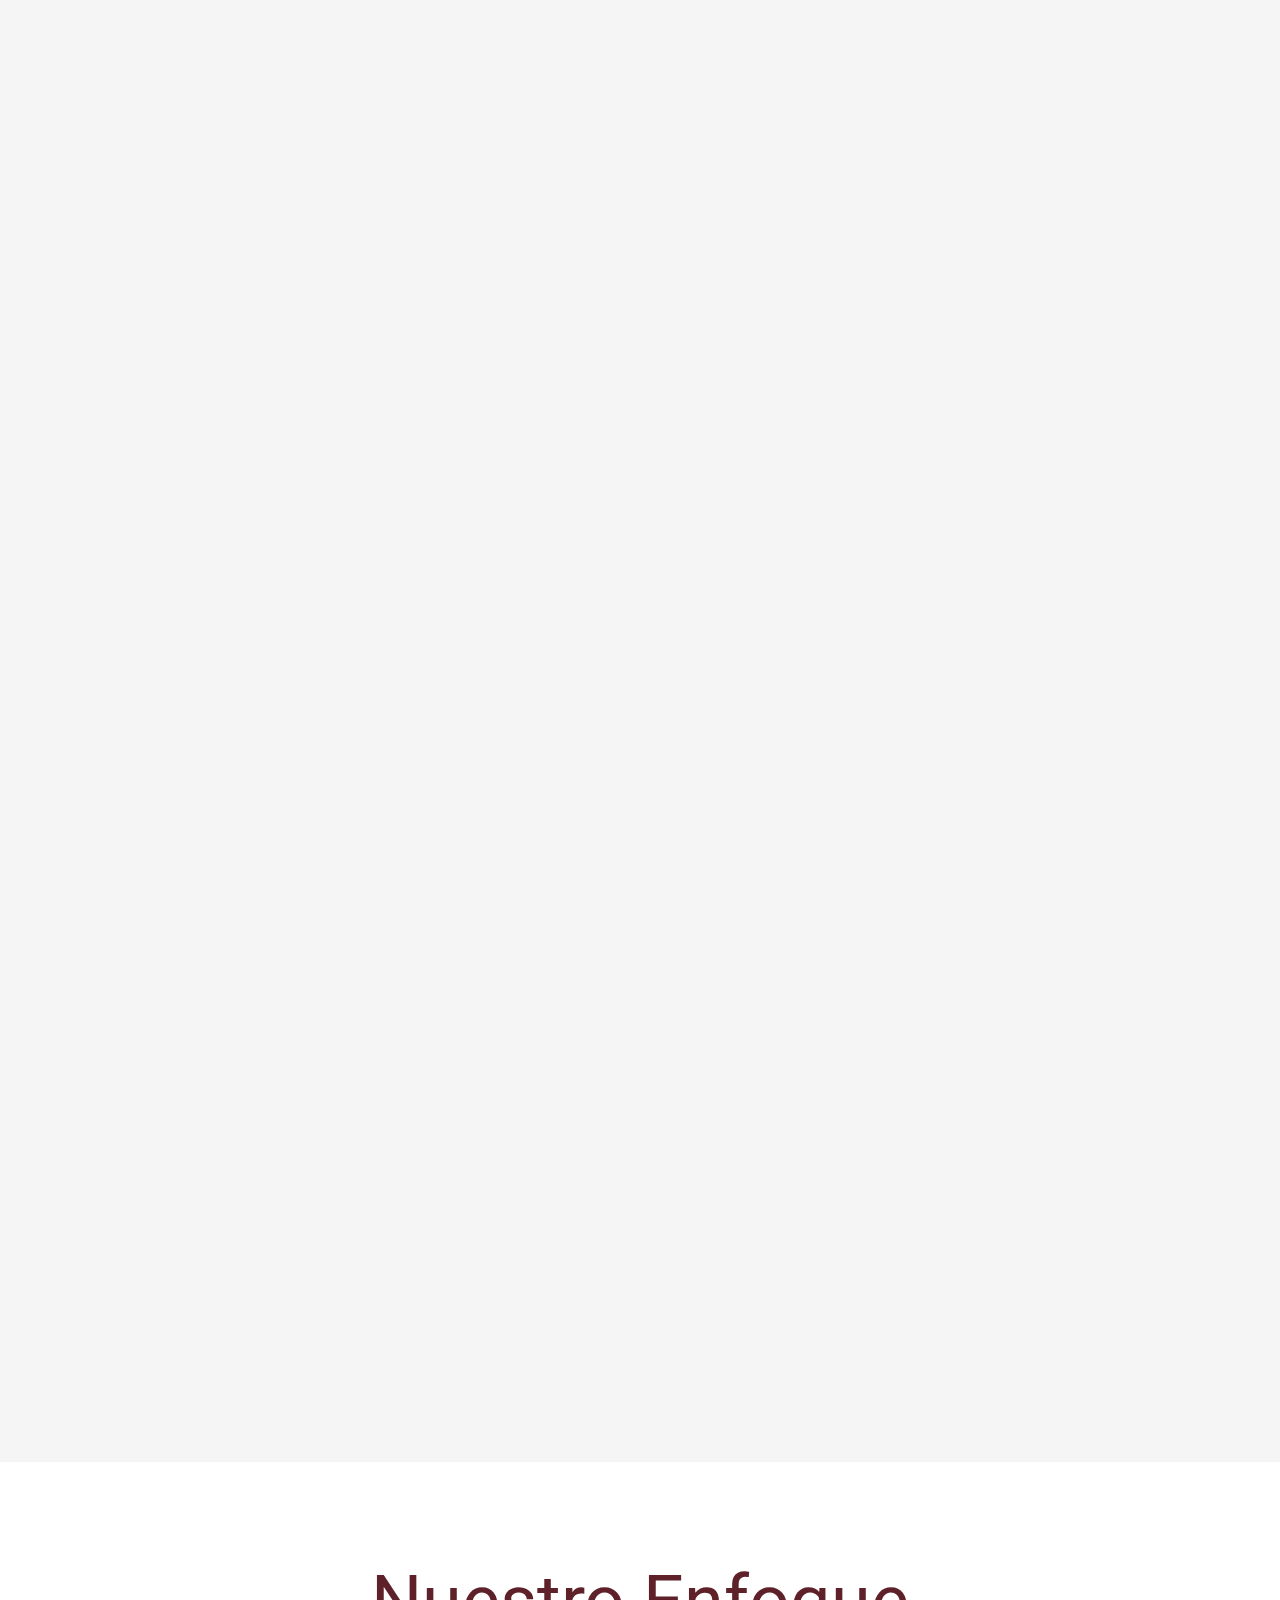
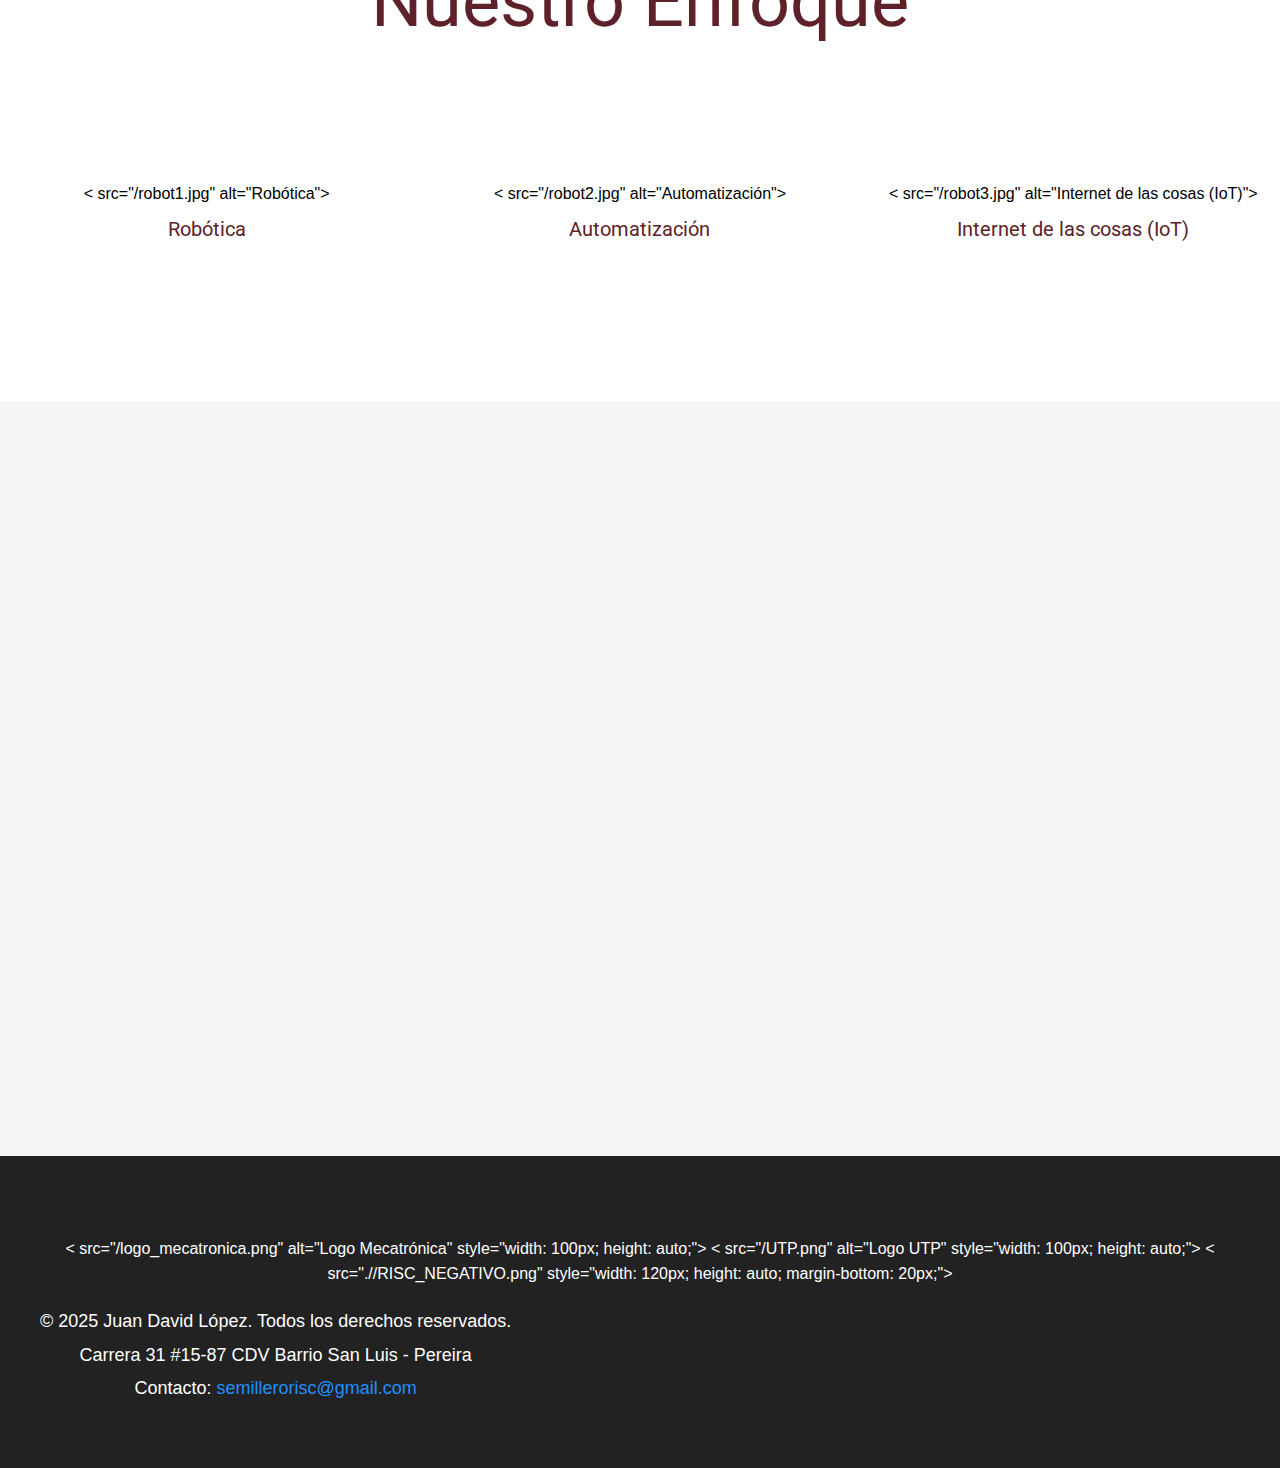
==== commit 80200096: "Update index.html" ====
--- a/index.html
+++ b/index.html
@@ -36,7 +36,7 @@
     <header class="header" id="Inicio">
         <nav class="menu-navegacion">
             <div class="contenedor-logo">
-                <img src="./img/RISC_NEGATIVO.png" id="logo" style="width: 100px; margin-right: 700px;">
+                < src="./RISC_NEGATIVO.png" id="logo" style="width: 100px; margin-right: 700px;">
             </div>
             <a href="#Inicio">Inicio</a>
             <a href="#informacion-semillero">¿Quienes somos?</a>
@@ -73,7 +73,7 @@
                             "nb_sides": 5
                         },
                         "image": {
-                            "src": "img/github.svg",
+                            "src": "/github.svg",
                             "width": 100,
                             "height": 100
                         }
@@ -180,7 +180,7 @@
         </script
         </script>
         <div class="contenedor-logo">
-            <img src="./img/RISC_NEGATIVO.png">
+            < src=".//RISC_NEGATIVO.png">
         </div>
     </header>
 
@@ -188,8 +188,8 @@
     <section class="informacion-semillero fade-in" id="informacion-semillero">
         <div class="contenido-info">
             <div class="contenido-izquierda">
-                <img src="./img/s2.png" alt="Innovación" class="imagen-semillero">
-                <img src="./img/i6.jpg" alt="Tecnología" class="imagen-semillero">
+                < src=".//s2.png" alt="Innovación" class="imagen-semillero">
+                < src=".//i6.jpg" alt="Tecnología" class="imagen-semillero">
             </div>
             <div class="contenido-derecha">
                 <h2>¡Bienvenidos al futuro de la innovación tecnológica!</h2>
@@ -208,7 +208,7 @@
     <main>
         <section class="info-seccion fade-in" id="info-seccion">
             <div class="info-item">
-                <img src="./img/backpack2.svg">
+                < src=".//backpack2.svg">
                 <h3>¿A que vinimos?</h3>
                 <p>Nuestra misión es clara, aunque desafiante: potenciar las competencias
                     y conocimientos de los estudiantes, especialmente aquellos del programa
@@ -219,7 +219,7 @@
                     de manera práctica. Después de todo, somos quienes llevan la teoría a la práctica.</p>
             </div>
             <div class="info-item">
-                <img src="./img/vision.png">
+                < src=".//vision.png">
                 <h3>¿A que vamos?</h3>
                 <p>En los próximos tres años nos proyectamos como un semillero del programa de ingeniería
                     mecatrónica distinguido por su excelencia académica, innovación tecnológica y contribución
@@ -228,7 +228,7 @@
                     con el fin de generar soluciones innovadoras a las necesidades del entorno.</p>
             </div>
             <div class="info-item">
-                <img src="./img/targett.png">
+                < src=".//targett.png">
                 <h3>¿Que buscamos?</h3>
                 <p>Nuestro objetivo es crear un entorno de aprendizaje práctico y colaborativo que permita
                     a los estudiantes aplicar sus conocimientos en proyectos reales, desarrollar soluciones 
@@ -262,7 +262,7 @@
                             sociedad comunicada. El mundo, la sociedad y la economía dependen de ellos.
                             Con esta idea en mente, se desarrolla un proyecto que permitirá un enfrentamiento directo de estudiantes,
                             sin ningún conocimiento previo, contra un desarrollo que requiere el conocimiento de diversas disciplinas.</p>
-                        <img src="./img/cansat-logo.png">
+                        < src=".//cansat-logo.png">
                     </div>
                     <div class="proyecto" id="proyecto2">
                         <h2>Proyecto 2: SUMOS</h2>
@@ -272,7 +272,7 @@
                             previa diseñan y programan sus carritos, fomenta el aprendizaje práctico y la creatividad,
                             mientras simula cómo la tecnología puede resolver problemas reales en un entorno dinámico
                             y competitivo.</p>
-                        <img src="./img/s2.png">
+                        < src=".//s2.png">
                     </div>
                 </div>
             </div>
@@ -282,16 +282,16 @@
         <section class="enfoque-seccion fade-in;" id="Expertos">
             <h1 class="titulo" style="padding: 100px ;">Nuestro Enfoque</h1>
             <div class="cartas">
-                <div class="expert-card" onclick="openModal('img/robot1.jpg', 'La robótica es una rama de la tecnología que se enfoca en el diseño, construcción, programación y operación de robots. Estos dispositivos, equipados con sensores, actuadores y sistemas de control, son capaces de realizar tareas específicas de manera autónoma o asistida, replicando o ampliando habilidades humanas en diversas áreas, como la industria, la medicina y la exploración espacial.')">
-                    <img src="img/robot1.jpg" alt="Robótica">
+                <div class="expert-card" onclick="openModal('/robot1.jpg', 'La robótica es una rama de la tecnología que se enfoca en el diseño, construcción, programación y operación de robots. Estos dispositivos, equipados con sensores, actuadores y sistemas de control, son capaces de realizar tareas específicas de manera autónoma o asistida, replicando o ampliando habilidades humanas en diversas áreas, como la industria, la medicina y la exploración espacial.')">
+                    < src="/robot1.jpg" alt="Robótica">
                     <h3>Robótica</h3>
                 </div>
-                <div class="expert-card" onclick="openModal('img/robot2.jpg', 'La automatización es el proceso de utilizar sistemas y tecnologías para realizar tareas o procesos de forma automática, reduciendo la intervención humana. Esto se logra mediante el uso de maquinaria, software y controladores que optimizan la eficiencia, la precisión y la productividad en sectores como la manufactura, la logística y los servicios.')">
-                    <img src="img/robot2.jpg" alt="Automatización">
+                <div class="expert-card" onclick="openModal('/robot2.jpg', 'La automatización es el proceso de utilizar sistemas y tecnologías para realizar tareas o procesos de forma automática, reduciendo la intervención humana. Esto se logra mediante el uso de maquinaria, software y controladores que optimizan la eficiencia, la precisión y la productividad en sectores como la manufactura, la logística y los servicios.')">
+                    < src="/robot2.jpg" alt="Automatización">
                     <h3>Automatización</h3>
                 </div>
-                <div class="expert-card" onclick="openModal('img/robot3.jpg', 'El Internet de las cosas (IoT, por sus siglas en inglés) es un concepto que conecta objetos físicos al internet para que puedan recopilar, intercambiar y procesar datos. Esto permite que dispositivos como electrodomésticos, sensores industriales y vehículos inteligentes interactúen entre sí y con los usuarios, facilitando un control remoto y una mayor automatización en la vida cotidiana y los entornos empresariales.')">
-                    <img src="img/robot3.jpg" alt="Internet de las cosas (IoT)">
+                <div class="expert-card" onclick="openModal('/robot3.jpg', 'El Internet de las cosas (IoT, por sus siglas en inglés) es un concepto que conecta objetos físicos al internet para que puedan recopilar, intercambiar y procesar datos. Esto permite que dispositivos como electrodomésticos, sensores industriales y vehículos inteligentes interactúen entre sí y con los usuarios, facilitando un control remoto y una mayor automatización en la vida cotidiana y los entornos empresariales.')">
+                    < src="/robot3.jpg" alt="Internet de las cosas (IoT)">
                     <h3>Internet de las cosas (IoT)</h3>
                 </div>
             </div>
@@ -323,9 +323,9 @@
 
         // Si el desplazamiento es mayor que la altura del header
             if (window.scrollY > header.offsetHeight) {
-                logo.src = './img/RISC_NEGATIVO.png'; // Cambia la ruta a la imagen que deseas mostrar al hacer scroll
+                logo.src = './/RISC_NEGATIVO.png'; // Cambia la ruta a la imagen que deseas mostrar al hacer scroll
             } else {
-                logo.src = './img/RISC.png';
+                logo.src = './/RISC.png';
             }
         });
         
@@ -462,9 +462,9 @@
         <footer id="Contacto" style="background-color: #222; color: #fff; padding: 20px 0; text-align: center;">
             <div class="footer-content" style="max-width: 1200px; margin: 0 auto; display: flex; flex-wrap: wrap; justify-content: space-between; align-items: center; gap: 20px;">
                 <div class="iconos-u">
-                    <img src="img/logo_mecatronica.png" alt="Logo Mecatrónica" style="width: 100px; height: auto;">
-                    <img src="img/UTP.png" alt="Logo UTP" style="width: 100px; height: auto;">
-                    <img src="./img/RISC_NEGATIVO.png" style="width: 120px; height: auto; margin-bottom: 20px;">
+                    < src="/logo_mecatronica.png" alt="Logo Mecatrónica" style="width: 100px; height: auto;">
+                    < src="/UTP.png" alt="Logo UTP" style="width: 100px; height: auto;">
+                    < src=".//RISC_NEGATIVO.png" style="width: 120px; height: auto; margin-bottom: 20px;">
                 </div>
                 <div class="footer-text">
                     <p style="margin: 0;">© 2025 Juan David López. Todos los derechos reservados.</p>
@@ -479,7 +479,7 @@
         <div class="modal-content">
             <span class="close" onclick="closeModal()">&times;</span>
             <div class="modal-body">
-                <img id="modalImage" src="" alt="Imagen" class="modal-image">
+                < id="modalImage" src="" alt="Imagen" class="modal-image">
                 <p id="modalText" class="modal-text"></p>
             </div>
         </div>
@@ -504,4 +504,4 @@
         </script>
         
 </body>
-</html>+</html>
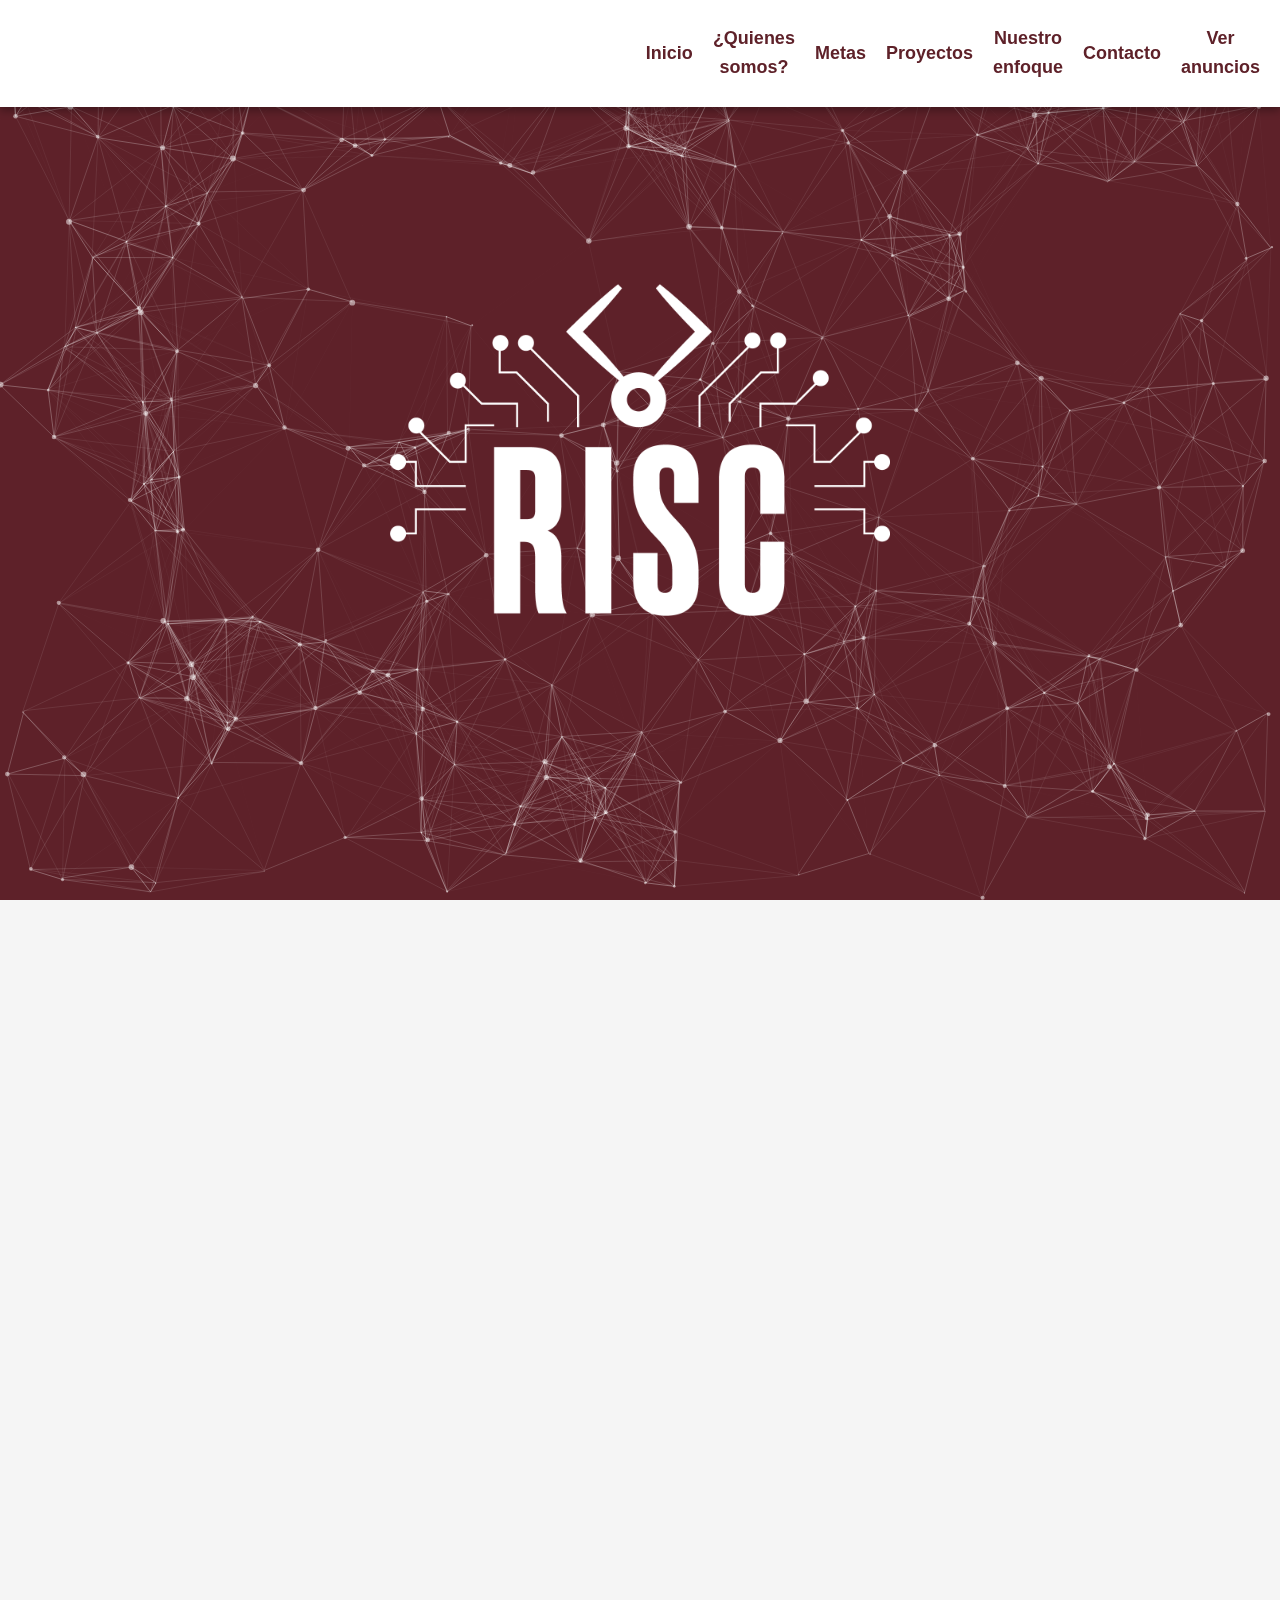
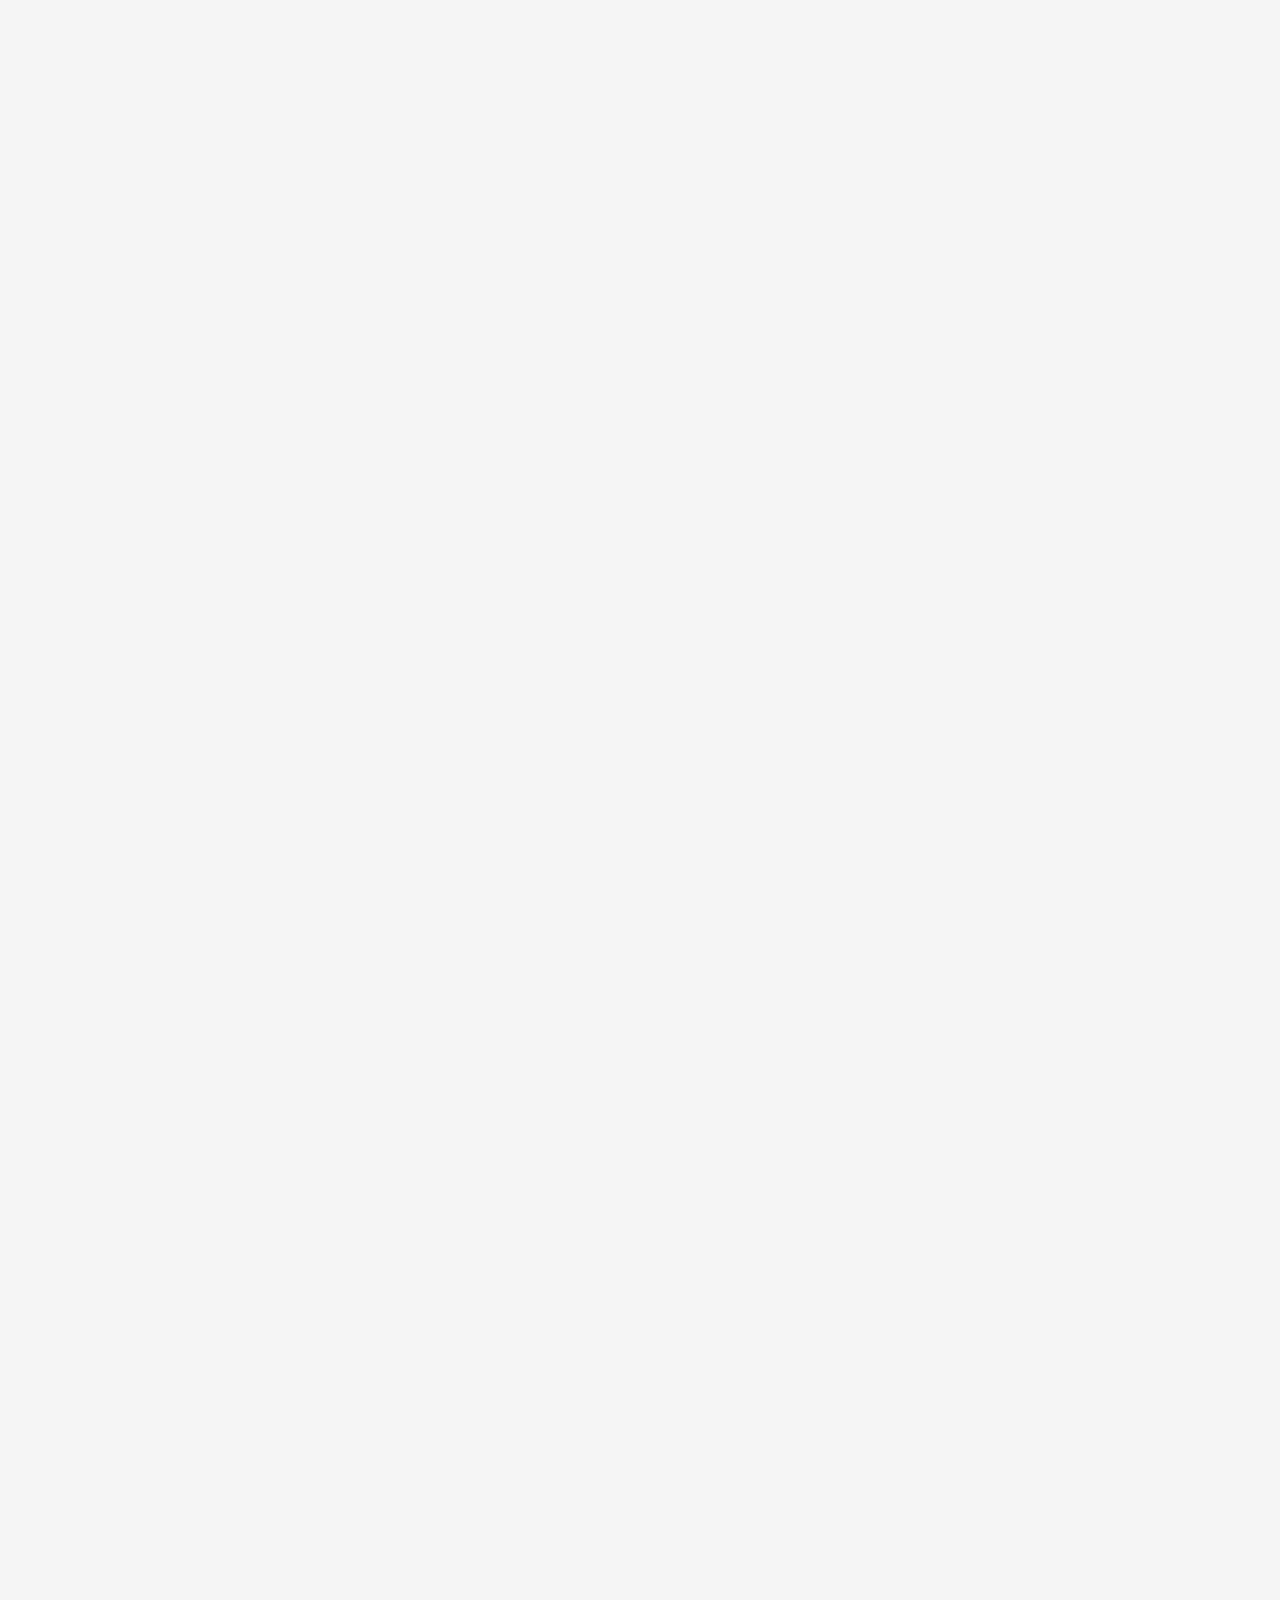
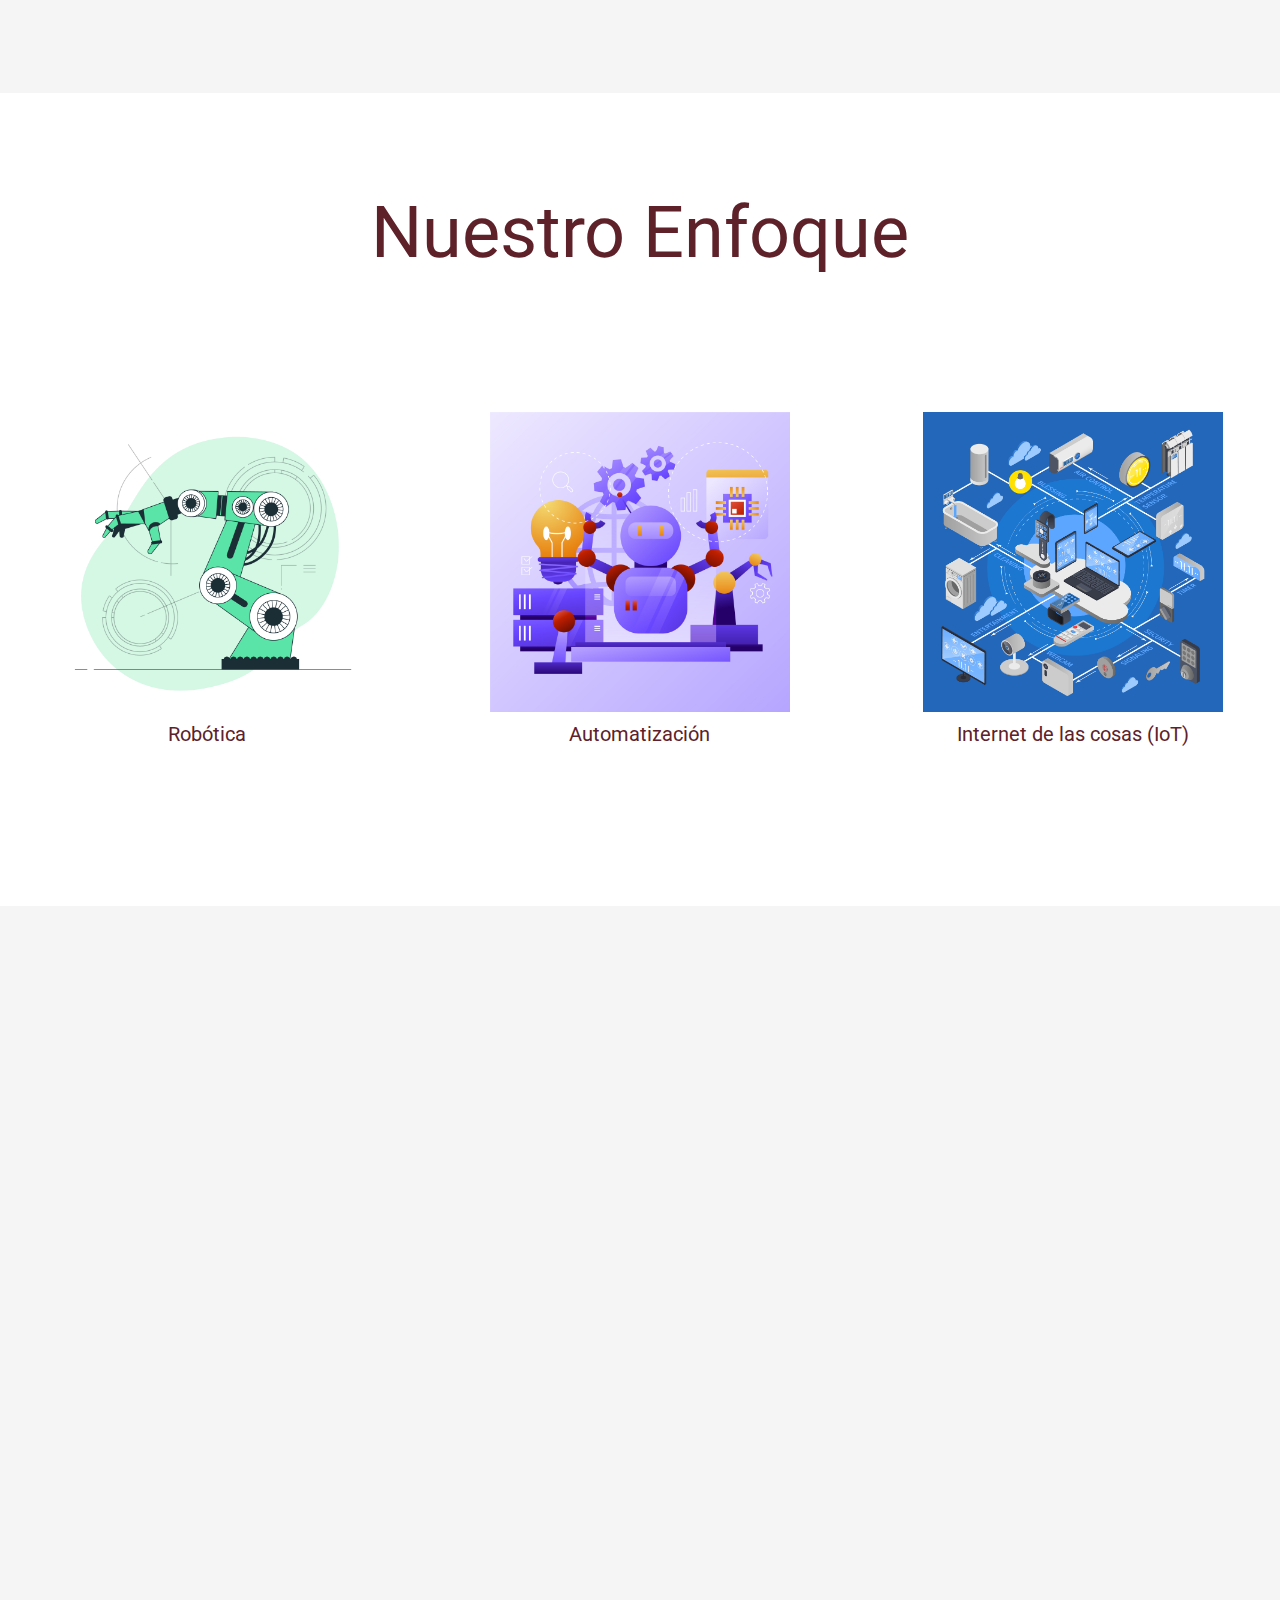
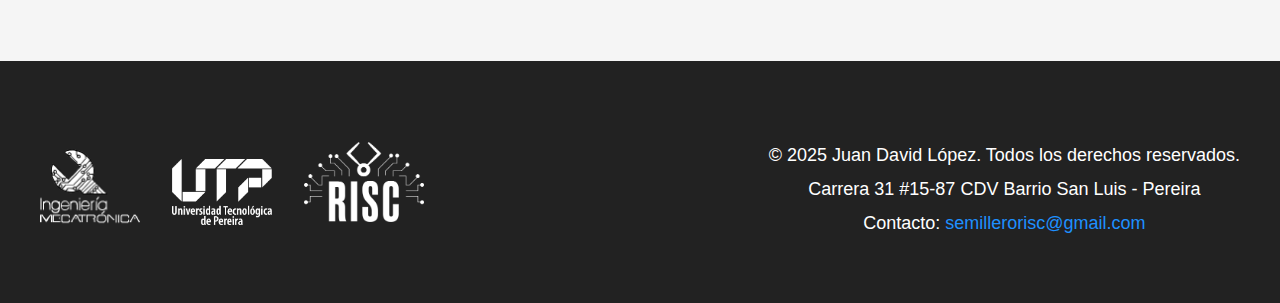
==== commit 47c1761e: "Update index.html" ====
--- a/index.html
+++ b/index.html
@@ -36,7 +36,7 @@
     <header class="header" id="Inicio">
         <nav class="menu-navegacion">
             <div class="contenedor-logo">
-                < src="./RISC_NEGATIVO.png" id="logo" style="width: 100px; margin-right: 700px;">
+                <img src="RISC_NEGATIVO.png" id="logo" style="width: 100px; margin-right: 700px;">
             </div>
             <a href="#Inicio">Inicio</a>
             <a href="#informacion-semillero">¿Quienes somos?</a>
@@ -73,7 +73,7 @@
                             "nb_sides": 5
                         },
                         "image": {
-                            "src": "/github.svg",
+                            "src": "img/github.svg",
                             "width": 100,
                             "height": 100
                         }
@@ -180,7 +180,7 @@
         </script
         </script>
         <div class="contenedor-logo">
-            < src=".//RISC_NEGATIVO.png">
+            <img src="RISC_NEGATIVO.png">
         </div>
     </header>
 
@@ -188,8 +188,8 @@
     <section class="informacion-semillero fade-in" id="informacion-semillero">
         <div class="contenido-info">
             <div class="contenido-izquierda">
-                < src=".//s2.png" alt="Innovación" class="imagen-semillero">
-                < src=".//i6.jpg" alt="Tecnología" class="imagen-semillero">
+                <img src="s2.png" alt="Innovación" class="imagen-semillero">
+                <img src="i6.jpg" alt="Tecnología" class="imagen-semillero">
             </div>
             <div class="contenido-derecha">
                 <h2>¡Bienvenidos al futuro de la innovación tecnológica!</h2>
@@ -208,7 +208,7 @@
     <main>
         <section class="info-seccion fade-in" id="info-seccion">
             <div class="info-item">
-                < src=".//backpack2.svg">
+                <img src="backpack2.svg">
                 <h3>¿A que vinimos?</h3>
                 <p>Nuestra misión es clara, aunque desafiante: potenciar las competencias
                     y conocimientos de los estudiantes, especialmente aquellos del programa
@@ -219,7 +219,7 @@
                     de manera práctica. Después de todo, somos quienes llevan la teoría a la práctica.</p>
             </div>
             <div class="info-item">
-                < src=".//vision.png">
+                <img src="vision.png">
                 <h3>¿A que vamos?</h3>
                 <p>En los próximos tres años nos proyectamos como un semillero del programa de ingeniería
                     mecatrónica distinguido por su excelencia académica, innovación tecnológica y contribución
@@ -228,7 +228,7 @@
                     con el fin de generar soluciones innovadoras a las necesidades del entorno.</p>
             </div>
             <div class="info-item">
-                < src=".//targett.png">
+                <img src="targett.png">
                 <h3>¿Que buscamos?</h3>
                 <p>Nuestro objetivo es crear un entorno de aprendizaje práctico y colaborativo que permita
                     a los estudiantes aplicar sus conocimientos en proyectos reales, desarrollar soluciones 
@@ -262,7 +262,7 @@
                             sociedad comunicada. El mundo, la sociedad y la economía dependen de ellos.
                             Con esta idea en mente, se desarrolla un proyecto que permitirá un enfrentamiento directo de estudiantes,
                             sin ningún conocimiento previo, contra un desarrollo que requiere el conocimiento de diversas disciplinas.</p>
-                        < src=".//cansat-logo.png">
+                        <img src="cansat-logo.png">
                     </div>
                     <div class="proyecto" id="proyecto2">
                         <h2>Proyecto 2: SUMOS</h2>
@@ -272,7 +272,7 @@
                             previa diseñan y programan sus carritos, fomenta el aprendizaje práctico y la creatividad,
                             mientras simula cómo la tecnología puede resolver problemas reales en un entorno dinámico
                             y competitivo.</p>
-                        < src=".//s2.png">
+                        <img src="s2.png">
                     </div>
                 </div>
             </div>
@@ -282,16 +282,16 @@
         <section class="enfoque-seccion fade-in;" id="Expertos">
             <h1 class="titulo" style="padding: 100px ;">Nuestro Enfoque</h1>
             <div class="cartas">
-                <div class="expert-card" onclick="openModal('/robot1.jpg', 'La robótica es una rama de la tecnología que se enfoca en el diseño, construcción, programación y operación de robots. Estos dispositivos, equipados con sensores, actuadores y sistemas de control, son capaces de realizar tareas específicas de manera autónoma o asistida, replicando o ampliando habilidades humanas en diversas áreas, como la industria, la medicina y la exploración espacial.')">
-                    < src="/robot1.jpg" alt="Robótica">
+                <div class="expert-card" onclick="openModal('robot1.jpg', 'La robótica es una rama de la tecnología que se enfoca en el diseño, construcción, programación y operación de robots. Estos dispositivos, equipados con sensores, actuadores y sistemas de control, son capaces de realizar tareas específicas de manera autónoma o asistida, replicando o ampliando habilidades humanas en diversas áreas, como la industria, la medicina y la exploración espacial.')">
+                    <img src="robot1.jpg" alt="Robótica">
                     <h3>Robótica</h3>
                 </div>
-                <div class="expert-card" onclick="openModal('/robot2.jpg', 'La automatización es el proceso de utilizar sistemas y tecnologías para realizar tareas o procesos de forma automática, reduciendo la intervención humana. Esto se logra mediante el uso de maquinaria, software y controladores que optimizan la eficiencia, la precisión y la productividad en sectores como la manufactura, la logística y los servicios.')">
-                    < src="/robot2.jpg" alt="Automatización">
+                <div class="expert-card" onclick="openModal('robot2.jpg', 'La automatización es el proceso de utilizar sistemas y tecnologías para realizar tareas o procesos de forma automática, reduciendo la intervención humana. Esto se logra mediante el uso de maquinaria, software y controladores que optimizan la eficiencia, la precisión y la productividad en sectores como la manufactura, la logística y los servicios.')">
+                    <img src="robot2.jpg" alt="Automatización">
                     <h3>Automatización</h3>
                 </div>
-                <div class="expert-card" onclick="openModal('/robot3.jpg', 'El Internet de las cosas (IoT, por sus siglas en inglés) es un concepto que conecta objetos físicos al internet para que puedan recopilar, intercambiar y procesar datos. Esto permite que dispositivos como electrodomésticos, sensores industriales y vehículos inteligentes interactúen entre sí y con los usuarios, facilitando un control remoto y una mayor automatización en la vida cotidiana y los entornos empresariales.')">
-                    < src="/robot3.jpg" alt="Internet de las cosas (IoT)">
+                <div class="expert-card" onclick="openModal('robot3.jpg', 'El Internet de las cosas (IoT, por sus siglas en inglés) es un concepto que conecta objetos físicos al internet para que puedan recopilar, intercambiar y procesar datos. Esto permite que dispositivos como electrodomésticos, sensores industriales y vehículos inteligentes interactúen entre sí y con los usuarios, facilitando un control remoto y una mayor automatización en la vida cotidiana y los entornos empresariales.')">
+                    <img src="robot3.jpg" alt="Internet de las cosas (IoT)">
                     <h3>Internet de las cosas (IoT)</h3>
                 </div>
             </div>
@@ -323,9 +323,9 @@
 
         // Si el desplazamiento es mayor que la altura del header
             if (window.scrollY > header.offsetHeight) {
-                logo.src = './/RISC_NEGATIVO.png'; // Cambia la ruta a la imagen que deseas mostrar al hacer scroll
+                logo.src = 'RISC_NEGATIVO.png'; // Cambia la ruta a la imagen que deseas mostrar al hacer scroll
             } else {
-                logo.src = './/RISC.png';
+                logo.src = 'RISC.png';
             }
         });
         
@@ -462,9 +462,9 @@
         <footer id="Contacto" style="background-color: #222; color: #fff; padding: 20px 0; text-align: center;">
             <div class="footer-content" style="max-width: 1200px; margin: 0 auto; display: flex; flex-wrap: wrap; justify-content: space-between; align-items: center; gap: 20px;">
                 <div class="iconos-u">
-                    < src="/logo_mecatronica.png" alt="Logo Mecatrónica" style="width: 100px; height: auto;">
-                    < src="/UTP.png" alt="Logo UTP" style="width: 100px; height: auto;">
-                    < src=".//RISC_NEGATIVO.png" style="width: 120px; height: auto; margin-bottom: 20px;">
+                    <img src="logo_mecatronica.png" alt="Logo Mecatrónica" style="width: 100px; height: auto;">
+                    <img src="UTP.png" alt="Logo UTP" style="width: 100px; height: auto;">
+                    <img src="RISC_NEGATIVO.png" style="width: 120px; height: auto; margin-bottom: 20px;">
                 </div>
                 <div class="footer-text">
                     <p style="margin: 0;">© 2025 Juan David López. Todos los derechos reservados.</p>
@@ -479,7 +479,7 @@
         <div class="modal-content">
             <span class="close" onclick="closeModal()">&times;</span>
             <div class="modal-body">
-                < id="modalImage" src="" alt="Imagen" class="modal-image">
+                <img id="modalImage" src="" alt="Imagen" class="modal-image">
                 <p id="modalText" class="modal-text"></p>
             </div>
         </div>
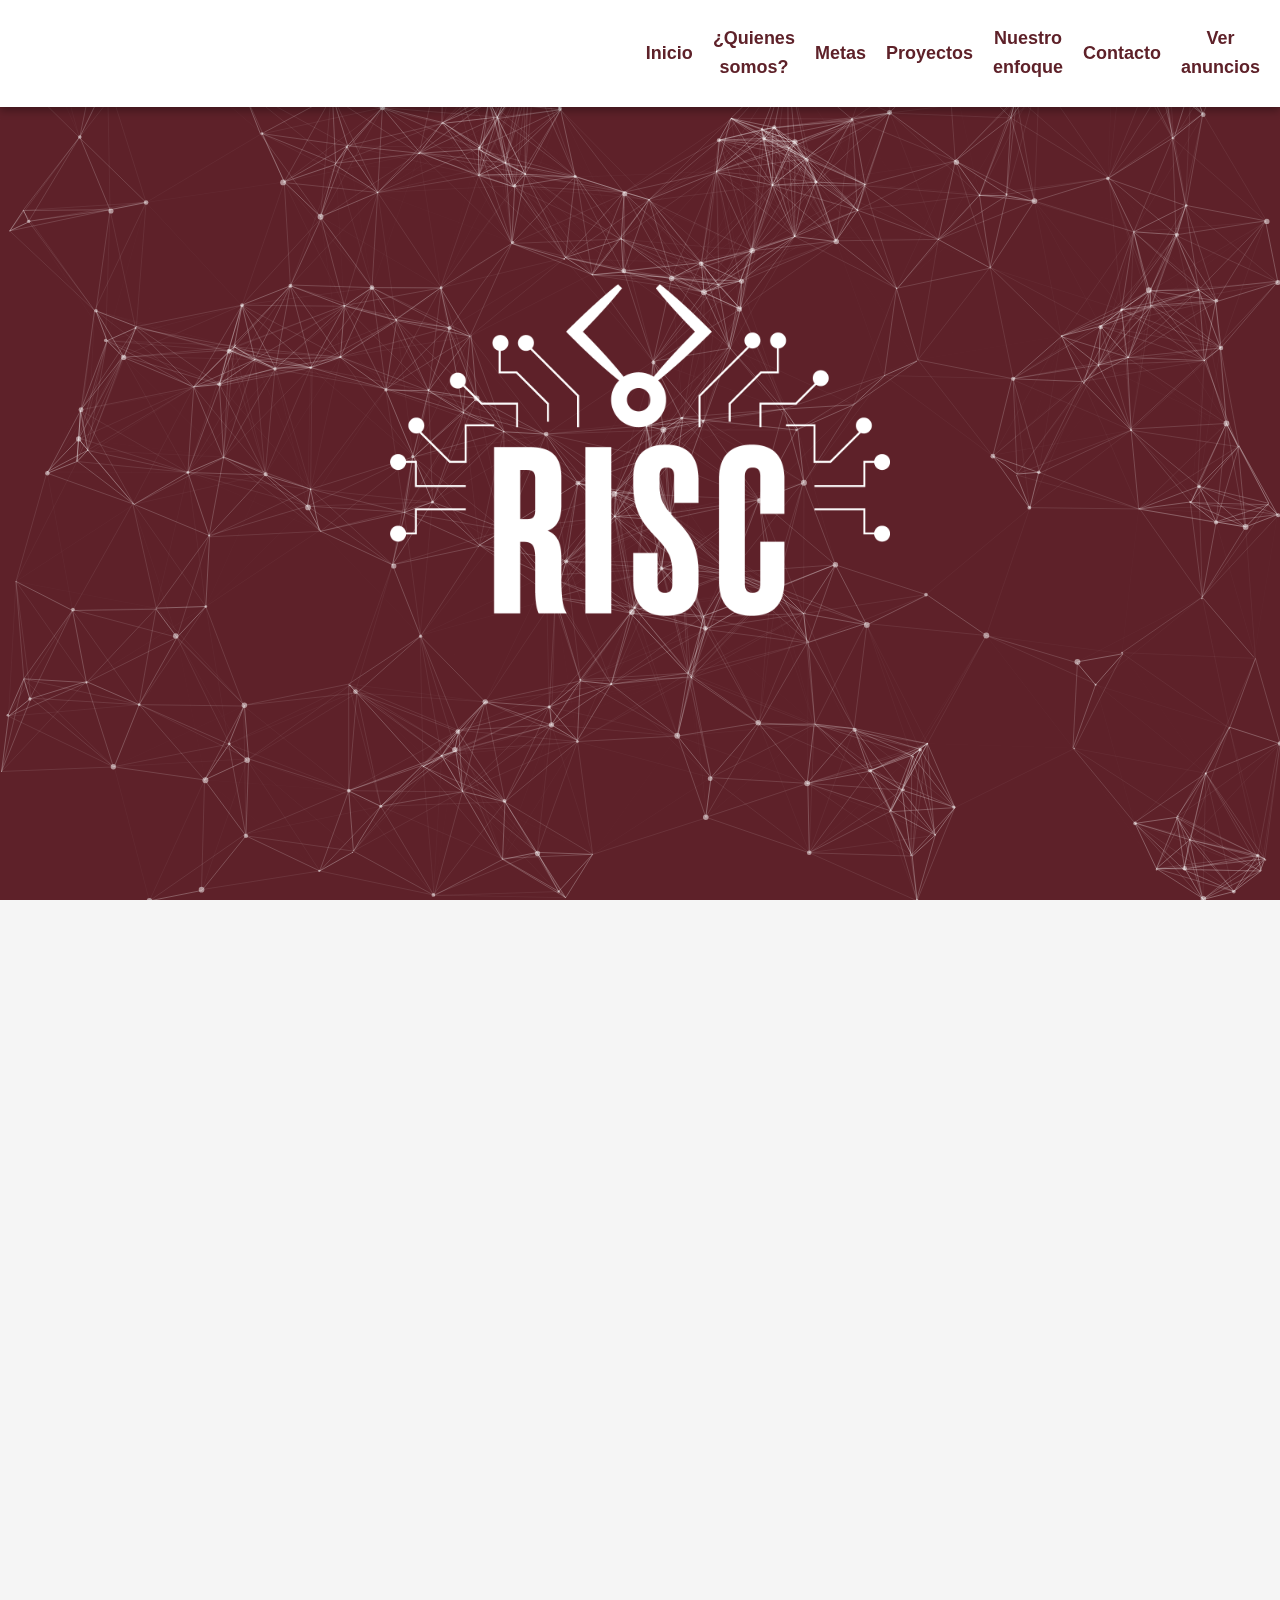
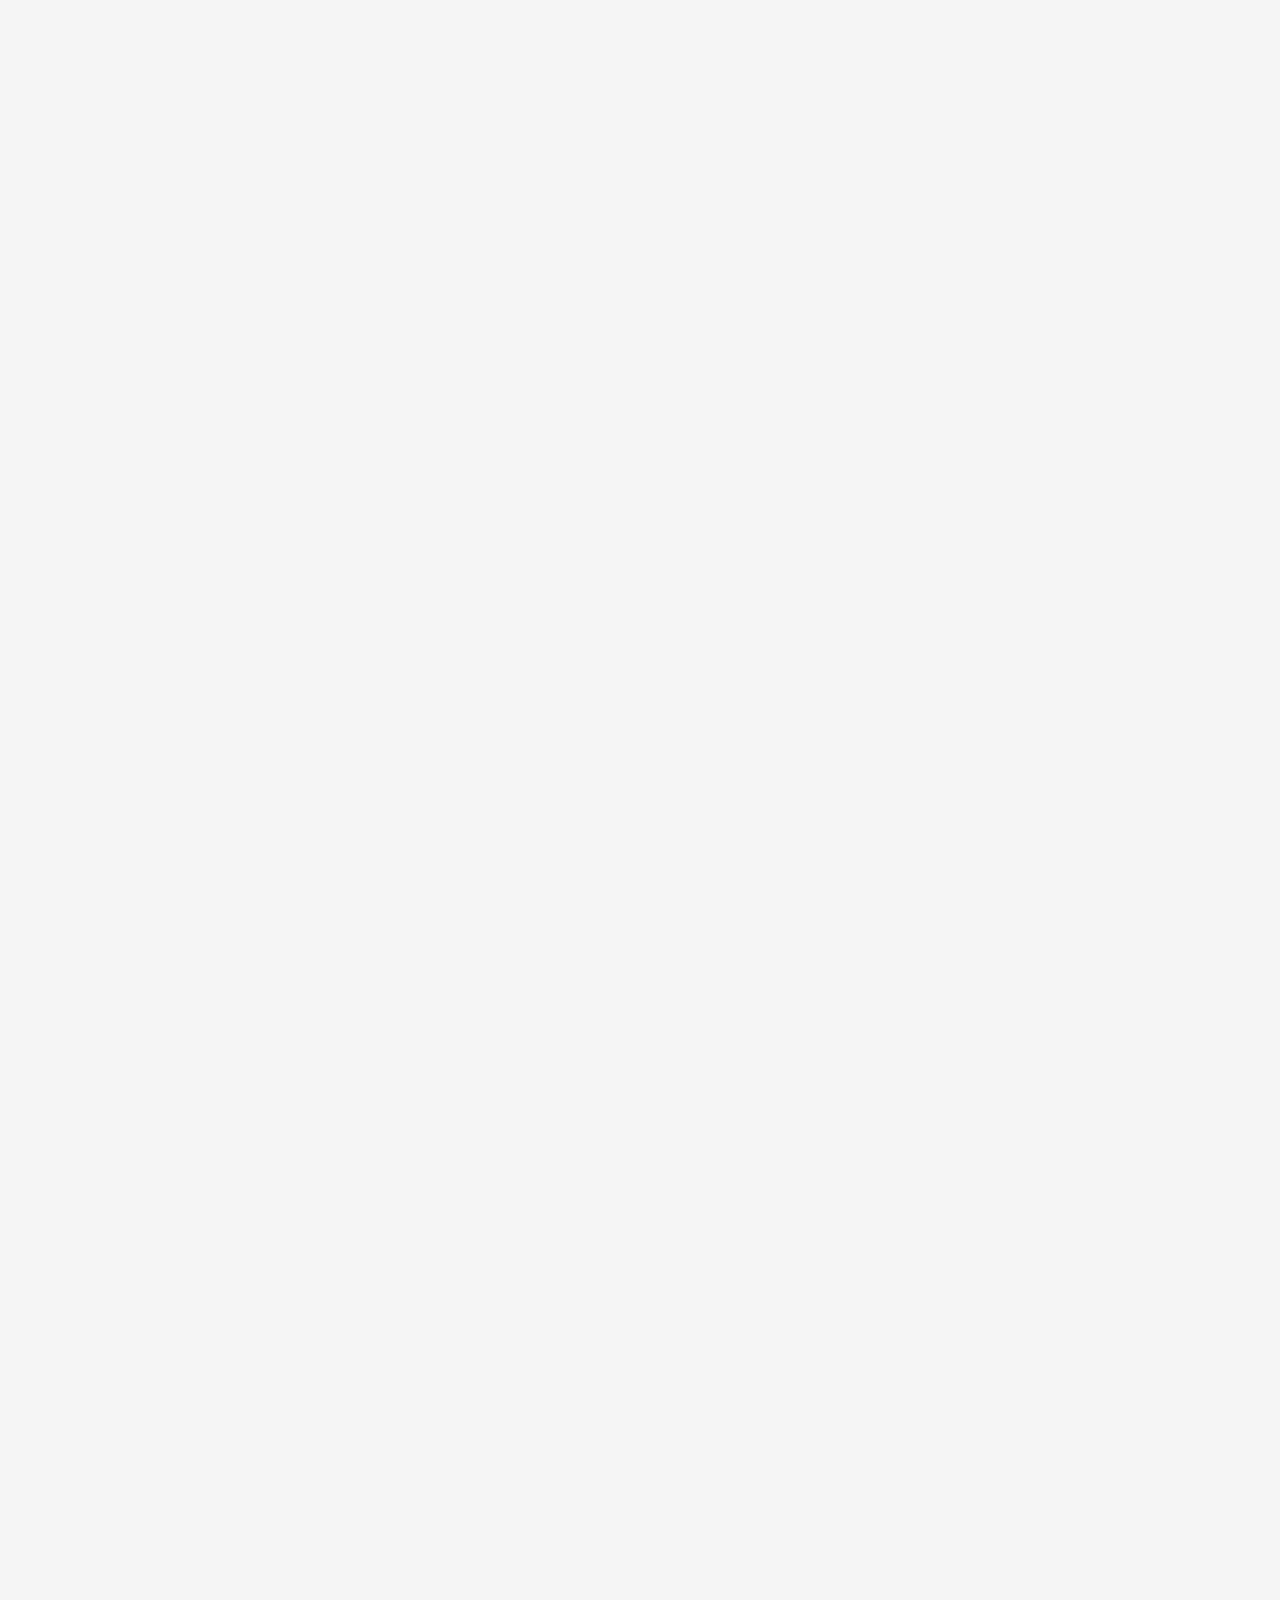
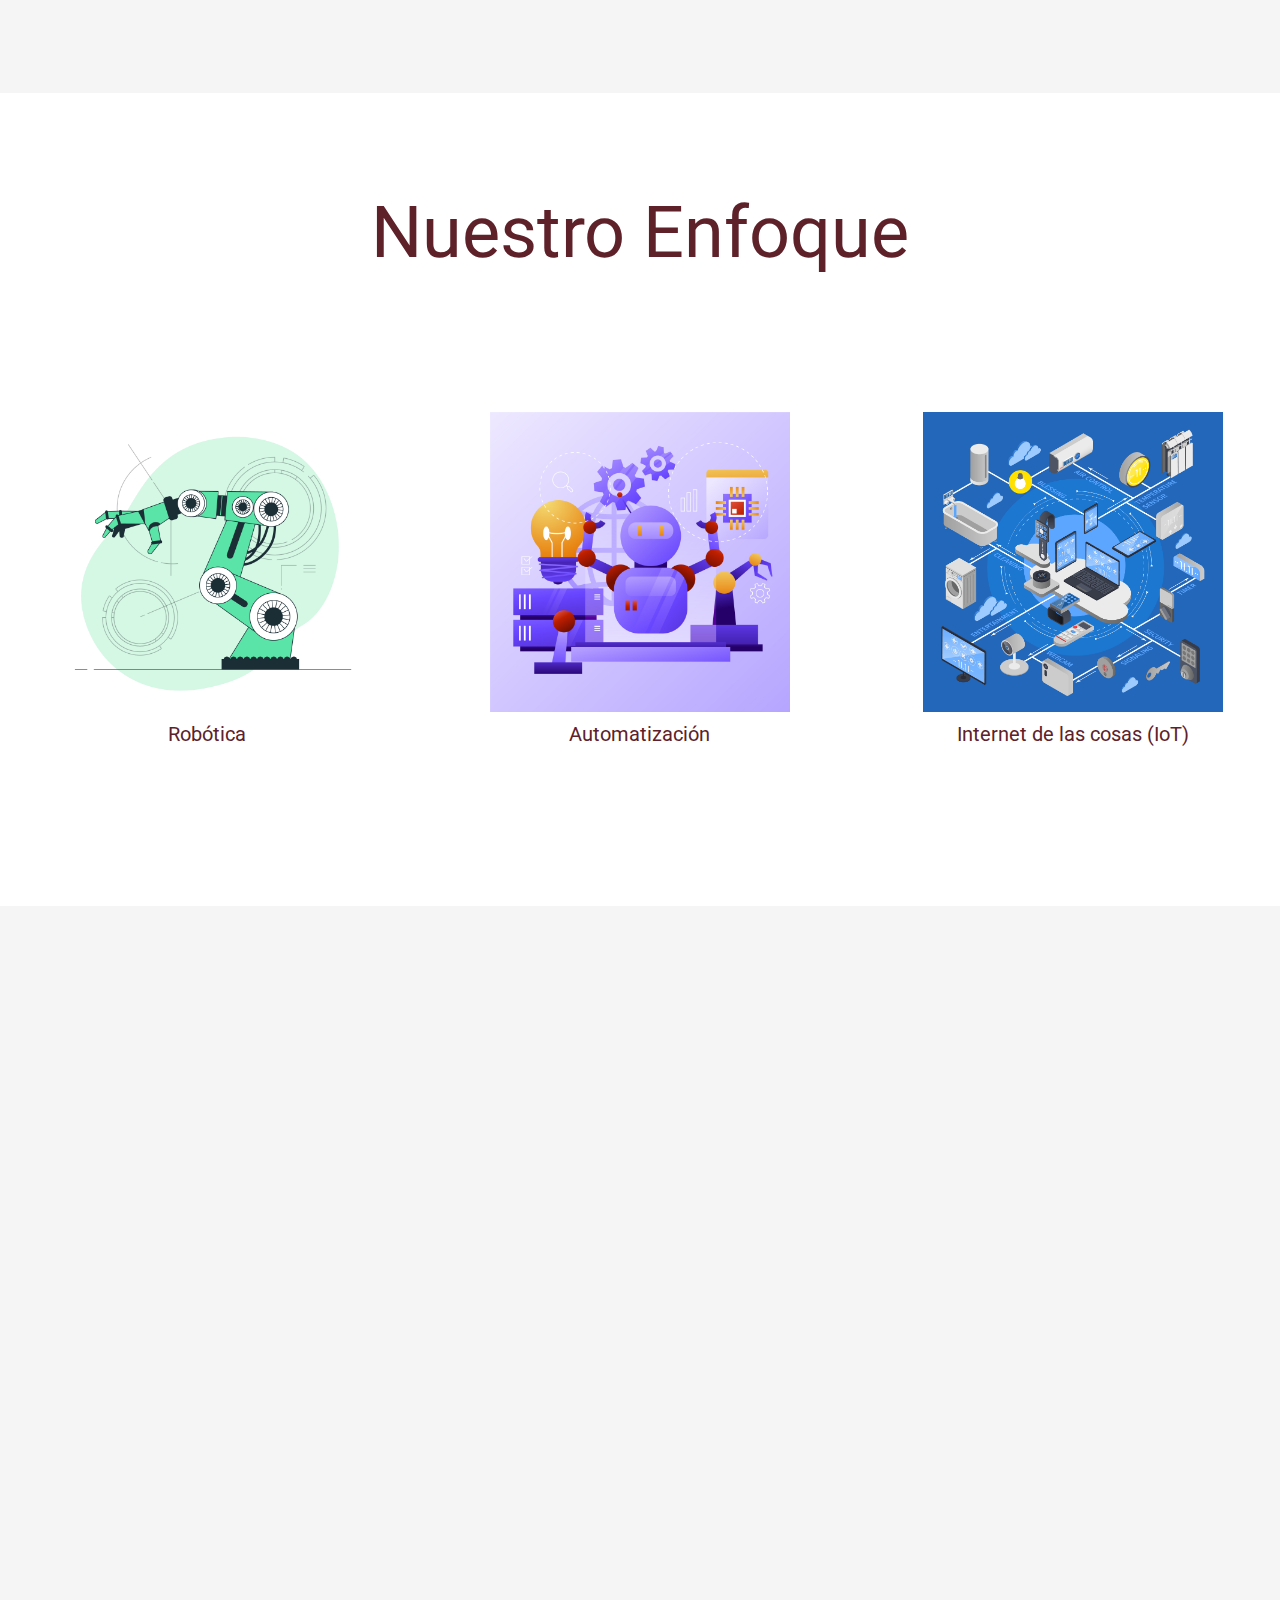
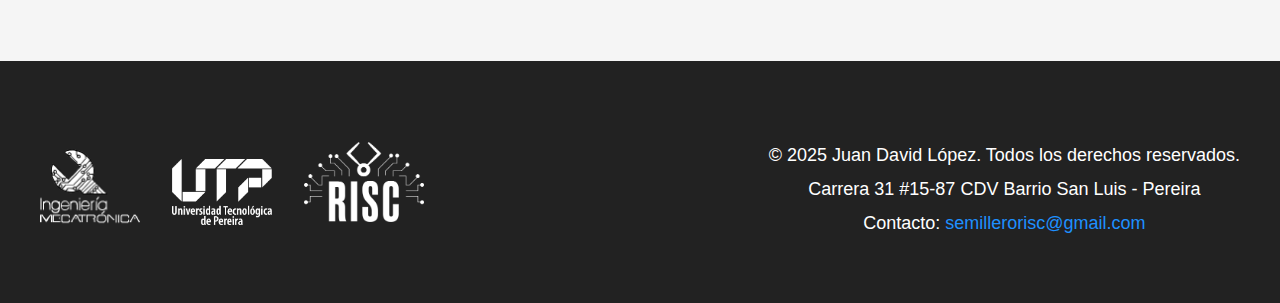
==== commit f8e98d07: "Update index.html" ====
--- a/index.html
+++ b/index.html
@@ -317,17 +317,6 @@
             // Detectar el scroll y cambiar el color del menú
             
     // Cambiar el logo al hacer scroll
-        window.addEventListener('scroll', function() {
-            const header = document.querySelector('.header');
-            const logo = document.getElementById('logo');
-
-        // Si el desplazamiento es mayor que la altura del header
-            if (window.scrollY > header.offsetHeight) {
-                logo.src = 'RISC_NEGATIVO.png'; // Cambia la ruta a la imagen que deseas mostrar al hacer scroll
-            } else {
-                logo.src = 'RISC.png';
-            }
-        });
         
             // Cambiar proyectos
             document.querySelectorAll('.menu-item').forEach(item => {
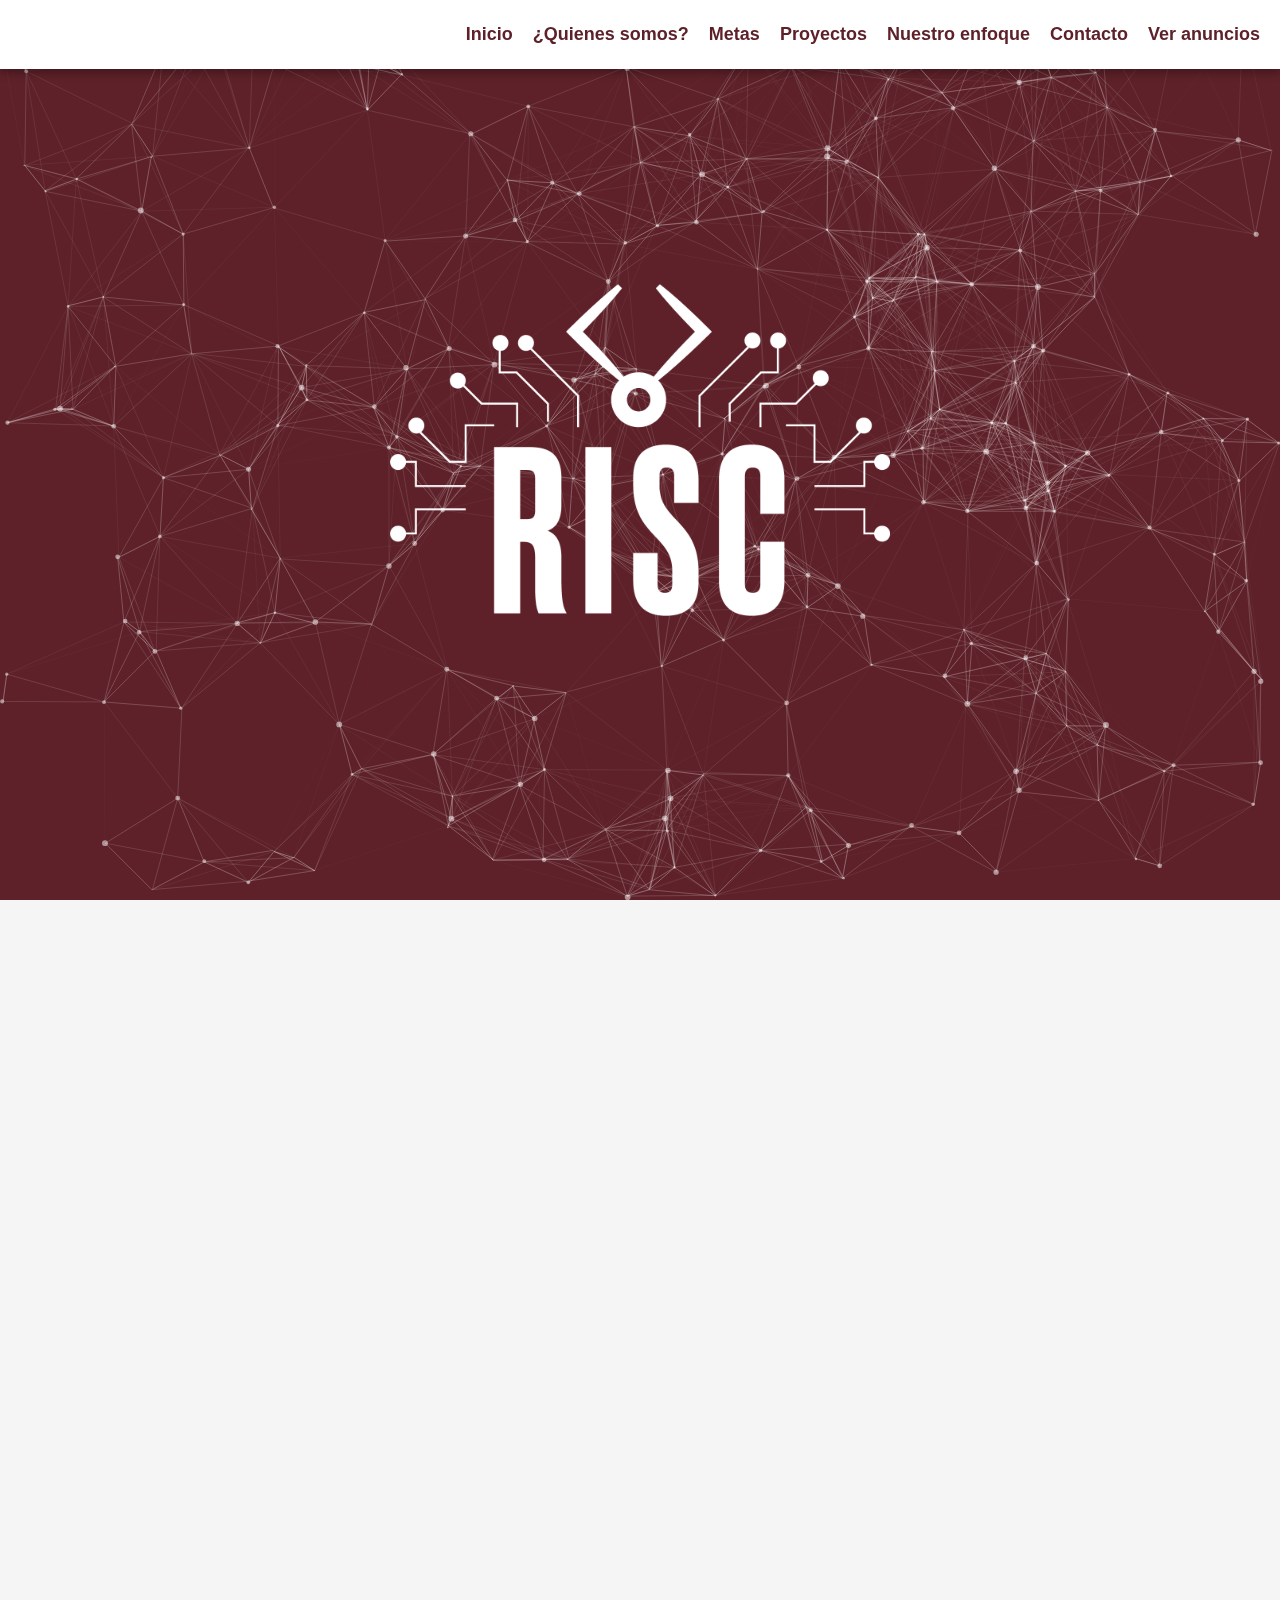
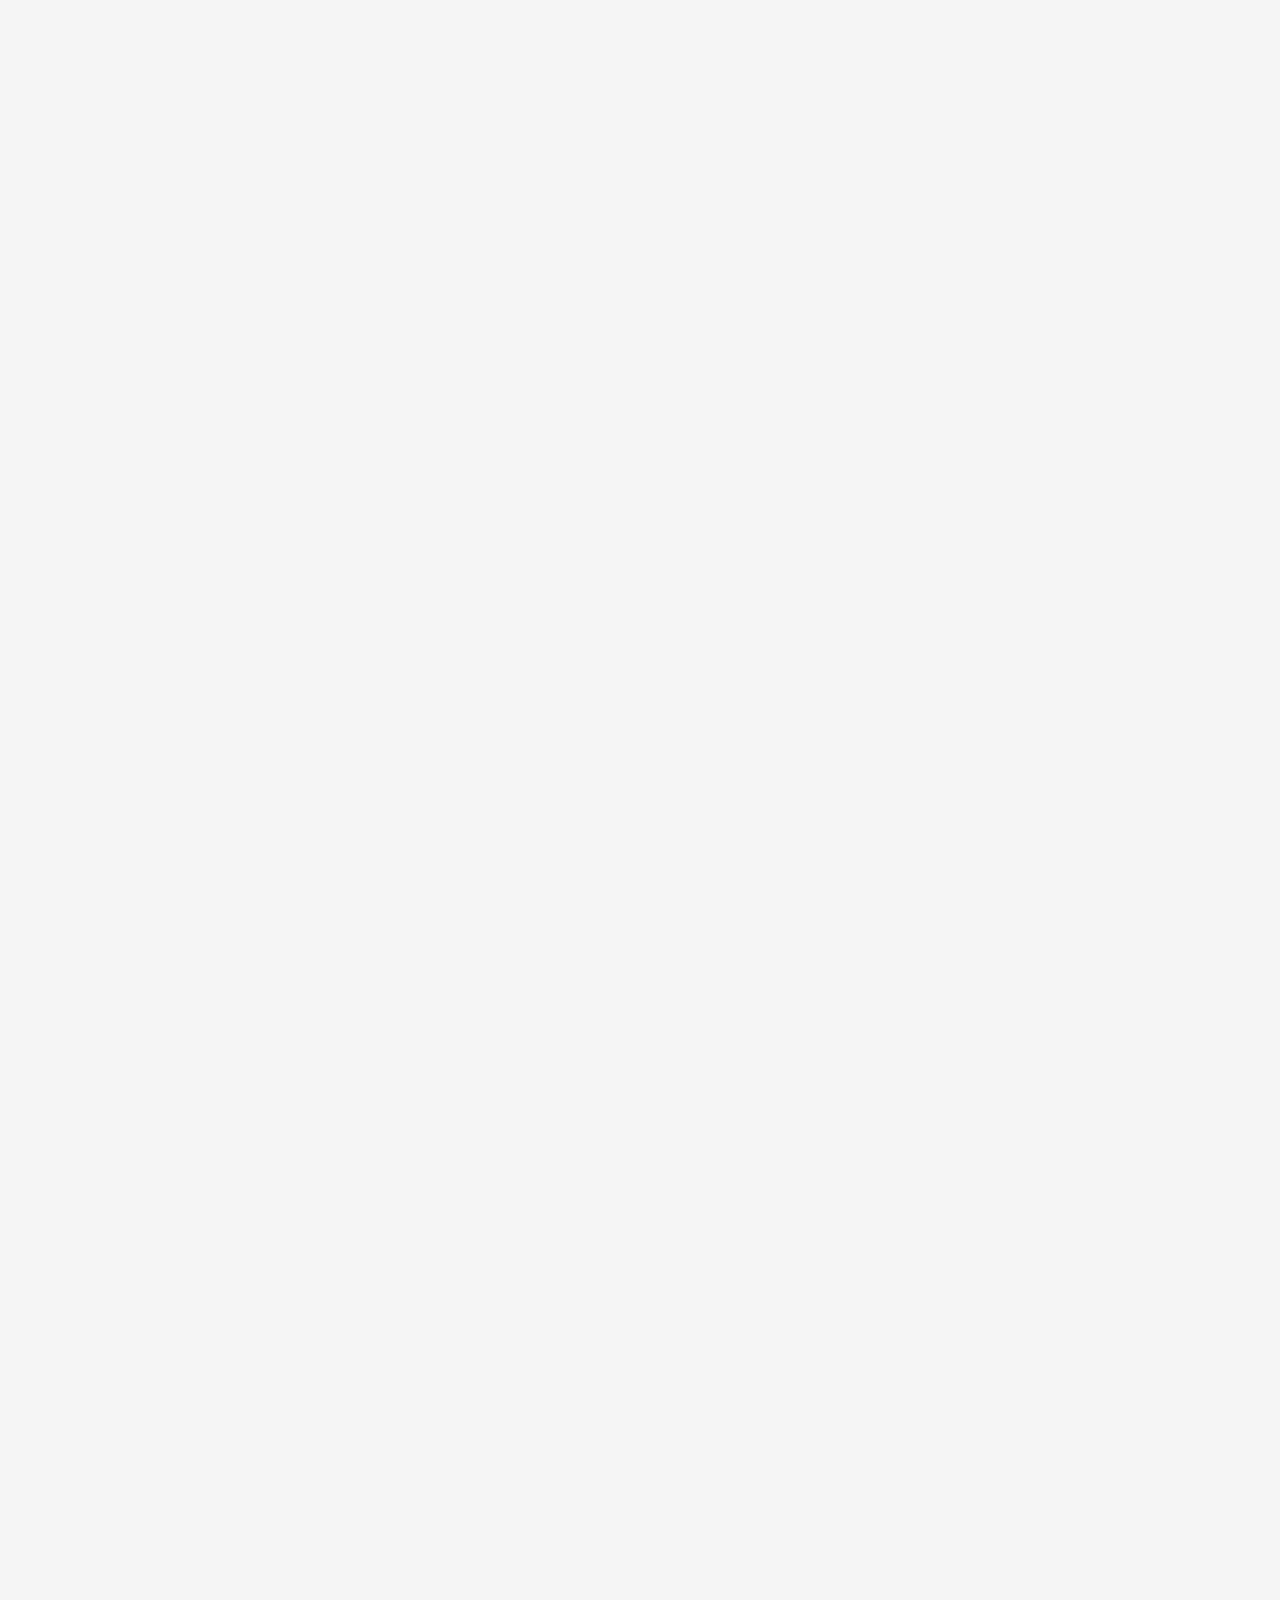
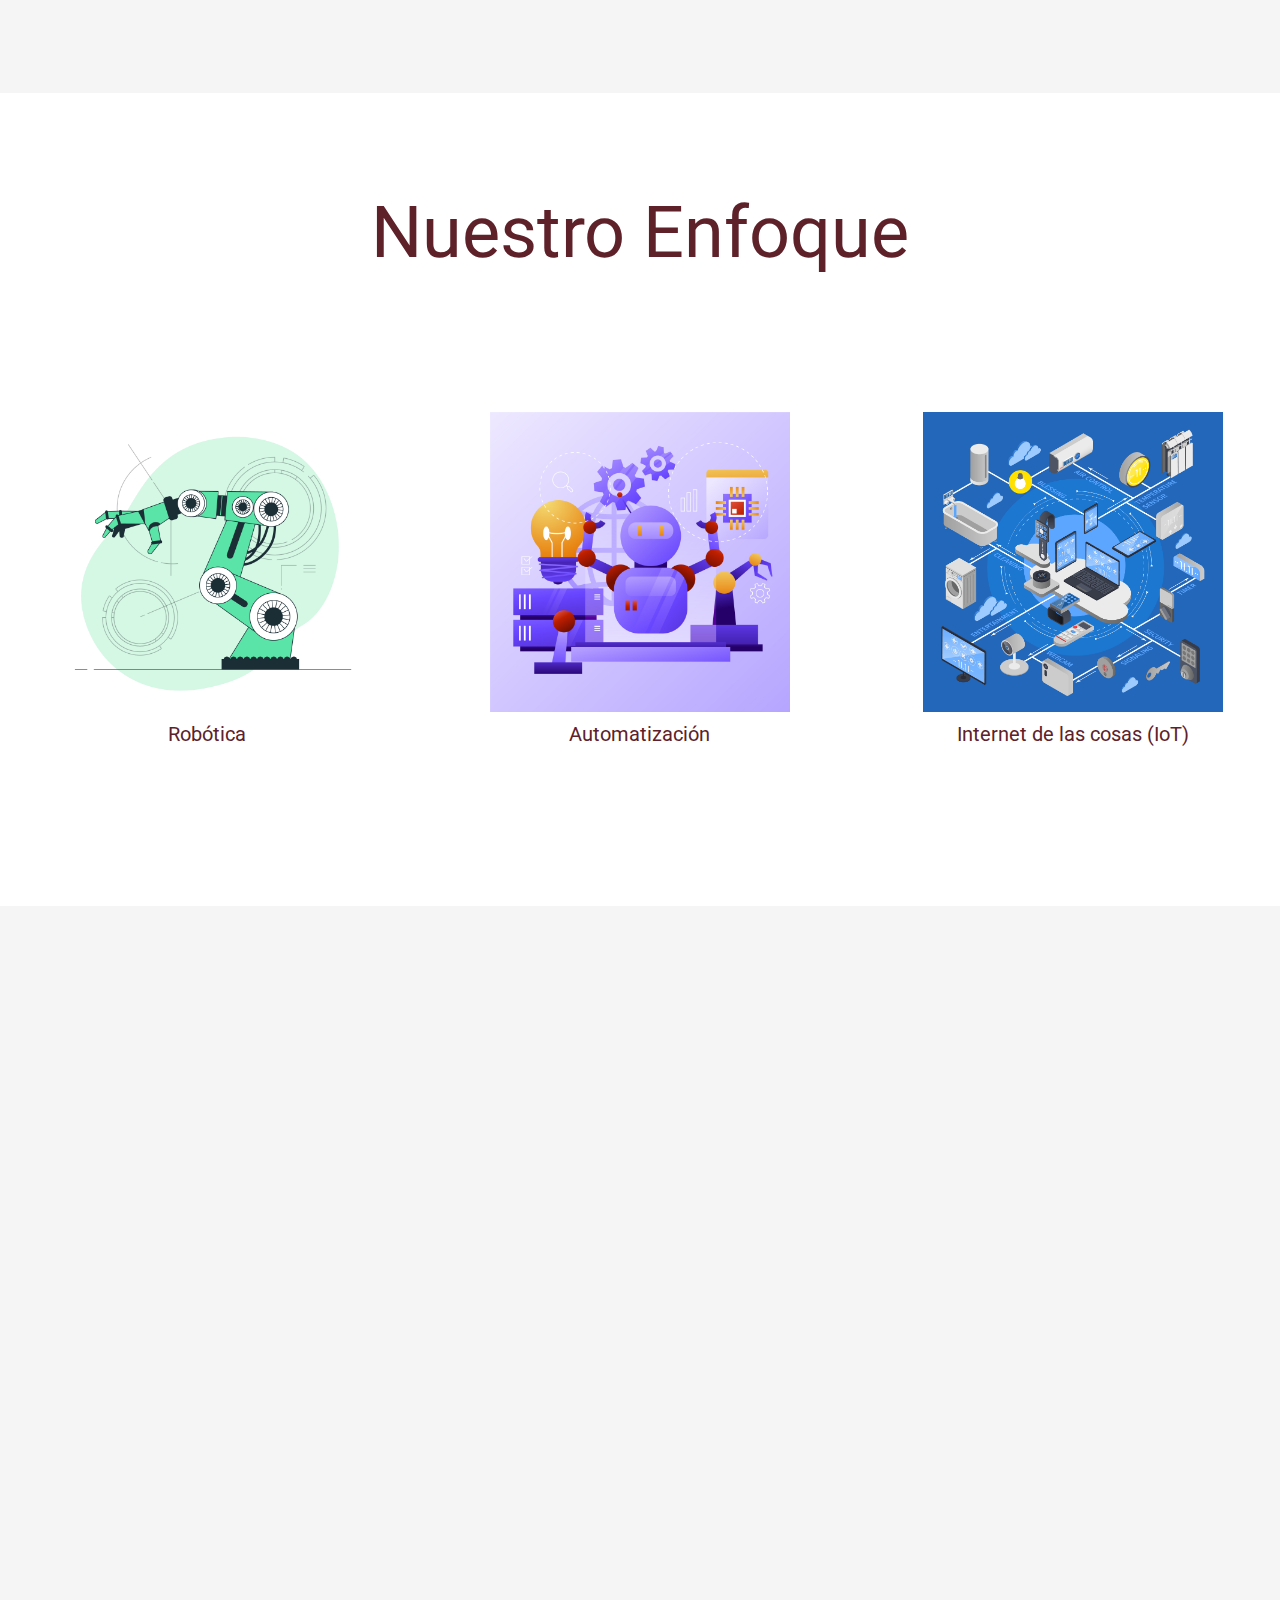
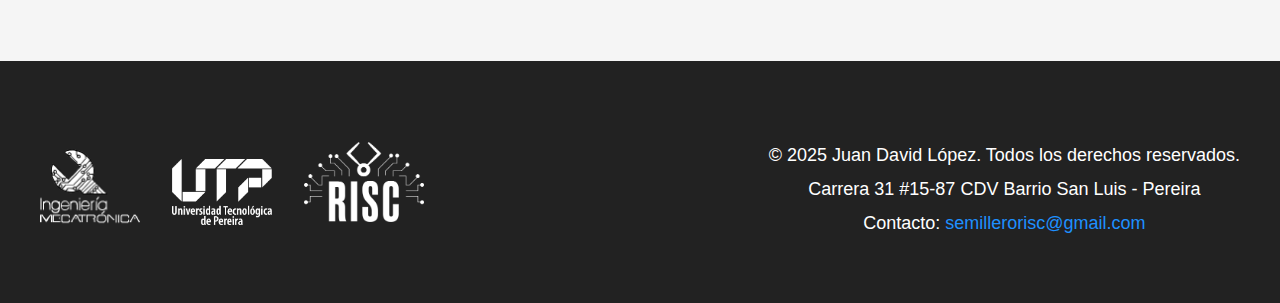
==== commit 95769de5: "Update index.html" ====
--- a/index.html
+++ b/index.html
@@ -35,9 +35,6 @@
     <!-- Encabezado -->
     <header class="header" id="Inicio">
         <nav class="menu-navegacion">
-            <div class="contenedor-logo">
-                <img src="RISC_NEGATIVO.png" id="logo" style="width: 100px; margin-right: 700px;">
-            </div>
             <a href="#Inicio">Inicio</a>
             <a href="#informacion-semillero">¿Quienes somos?</a>
             <a href="#info-seccion">Metas</a>
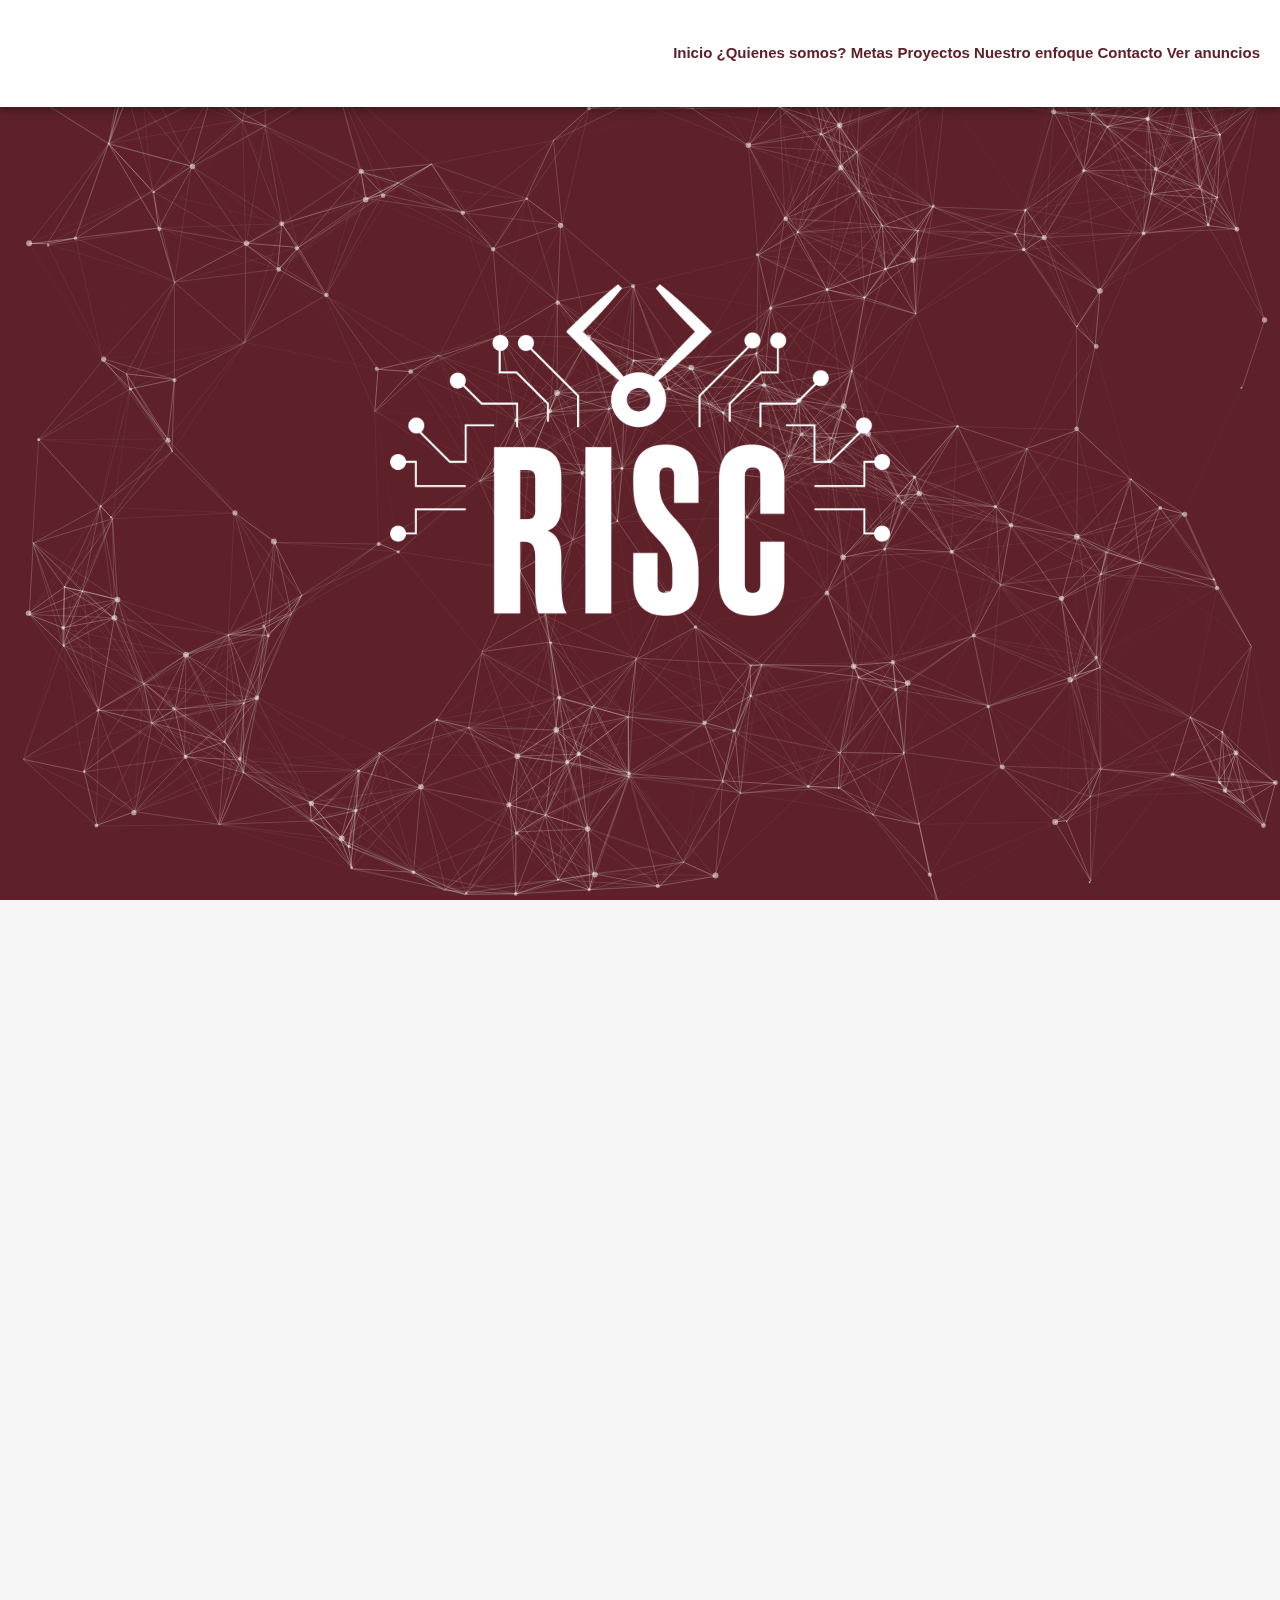
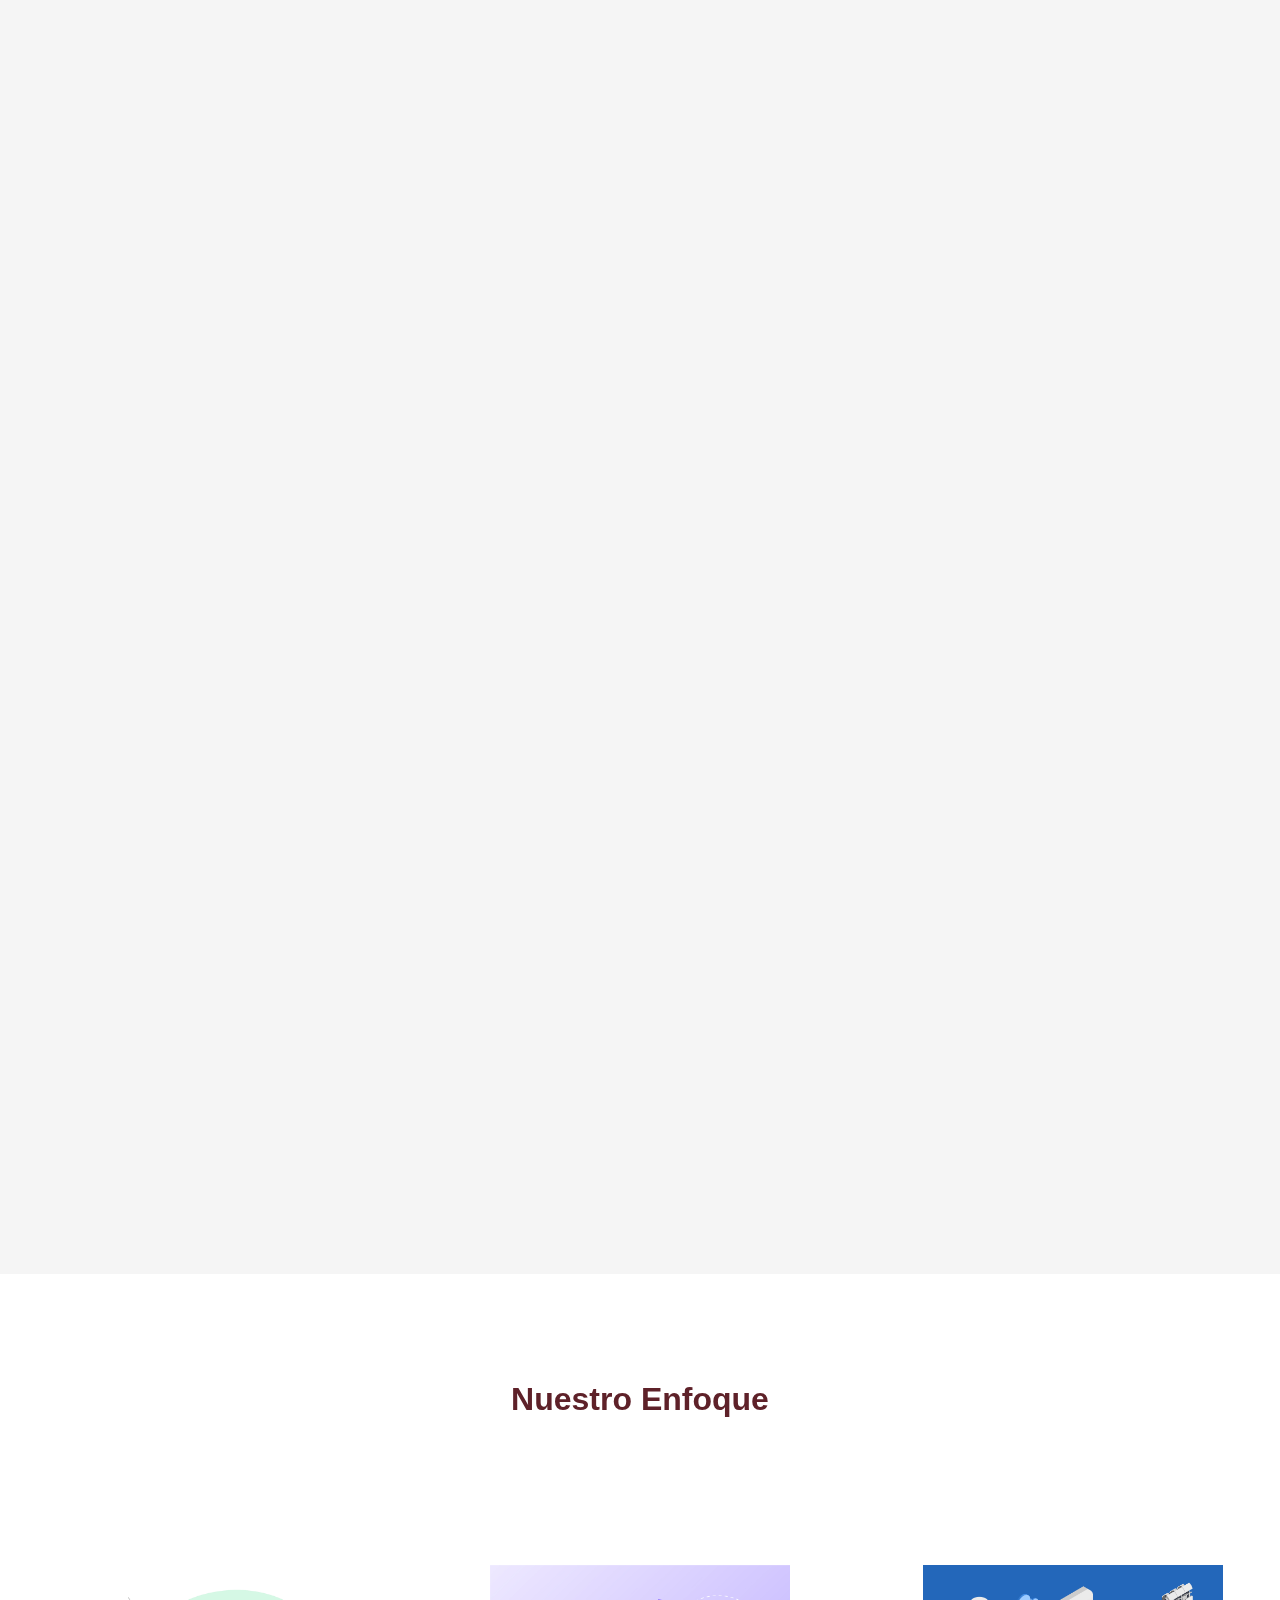
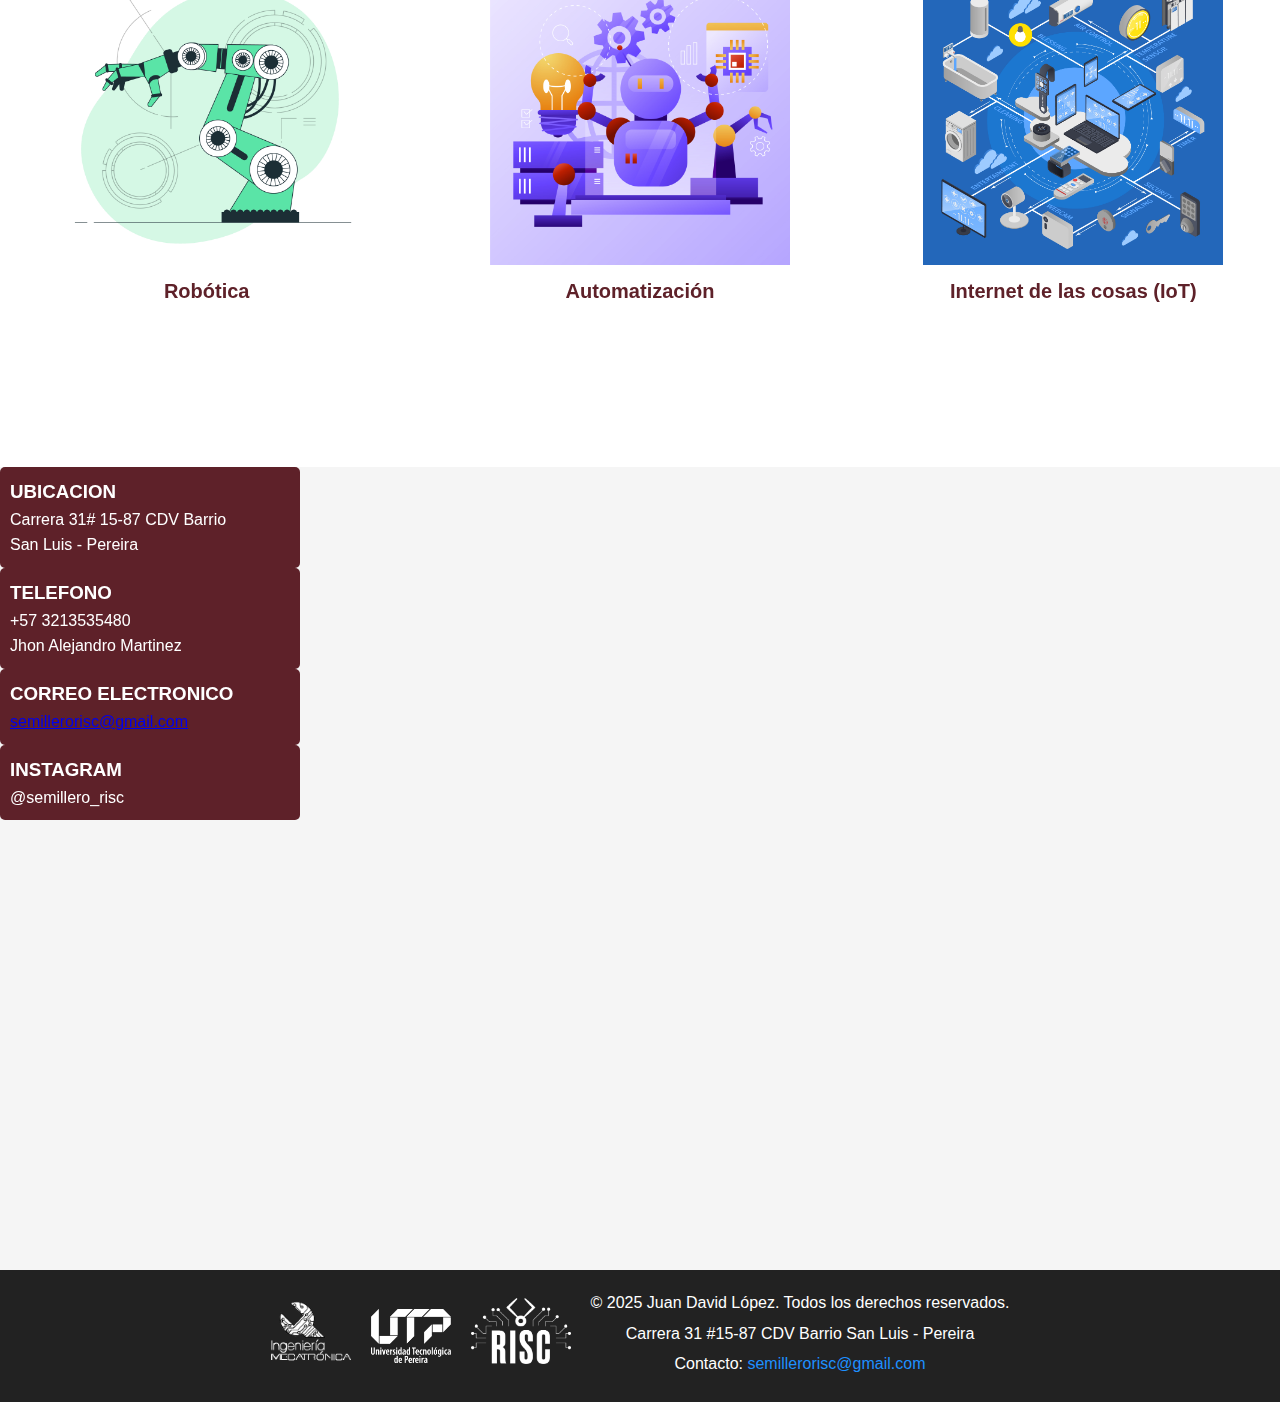
==== commit 01de93e2: "Add files via upload" ====
--- a/index.html
+++ b/index.html
@@ -6,11 +6,7 @@
     <link rel="stylesheet" href="style.css">
     <script src="particles.min.js"></script>
     <title>RISC</title>
-    <link rel="stylesheet" href="enfoque.css" media="screen">
     <link rel="stylesheet" href="index.css" media="screen">
-    <link rel="stylesheet" href="script.js" media="screen">
-    <script class="u-script" type="text/javascript" src="jquery.js" defer=""></script>
-    <script class="u-script" type="text/javascript" src="nicepage.js" defer=""></script>
     <meta name="generator" content="Nicepage 7.2.3, nicepage.com">
     <meta name="referrer" content="origin">
     <link id="u-theme-google-font" rel="stylesheet" href="https://fonts.googleapis.com/css?family=Roboto:100,100i,300,300i,400,400i,500,500i,700,700i,900,900i|Open+Sans:300,300i,400,400i,500,500i,600,600i,700,700i,800,800i">
@@ -35,15 +31,26 @@
     <!-- Encabezado -->
     <header class="header" id="Inicio">
         <nav class="menu-navegacion">
-            <a href="#Inicio">Inicio</a>
-            <a href="#informacion-semillero">¿Quienes somos?</a>
-            <a href="#info-seccion">Metas</a>
-            <a href="#Proyectos">Proyectos</a>
-            <a href="#Expertos">Nuestro enfoque</a>
-            <a href="#carousel_40e5">Contacto</a>
-            <a href="anuncios.html">Ver anuncios</a> 
-        </nav>
-       
+    <div class="contenedor-logo">
+        <img src="RISC_NEGATIVO.png" id="logo" style="width: 100px;">
+    </div>
+    <div class="menu-items">
+        <a href="#Inicio">Inicio</a>
+        <a href="#informacion-semillero">¿Quienes somos?</a>
+        <a href="#info-seccion">Metas</a>
+        <a href="#Proyectos">Proyectos</a>
+        <a href="#Expertos">Nuestro enfoque</a>
+        <a href="#carousel_40e5">Contacto</a>
+        <a href="anuncios.html">Ver anuncios</a> 
+    </div>
+</nav>
+
+<script>
+  function toggleMenu() {
+    document.querySelector(".menu-items").classList.toggle("active");
+  }
+</script>
+
         <div id="particles-js"></div>
 
         <script src="particles.min.js"></script>
@@ -295,25 +302,44 @@
         </section>
         <script>
             // Función para abrir el modal
-            function openModal(imageSrc, text) {
-                const modal = document.getElementById('imageModal');
-                const modalImage = document.getElementById('modalImage');
-                const modalText = document.getElementById('modalText');
-        
-                modalImage.src = imageSrc; // Establecer la fuente de la imagen
-                modalText.textContent = text; // Establecer el texto del modal
-                modal.style.display = 'block'; // Mostrar el modal
-            }
-        
-            // Función para cerrar el modal
-            function closeModal() {
-                const modal = document.getElementById('imageModal');
-                modal.style.display = 'none'; // Ocultar el modal
-            }
+            // Función para abrir el modal
+    function openModal(imageSrc, text) {
+        const modal = document.getElementById('imageModal');
+        const modalImage = document.getElementById('modalImage');
+        const modalText = document.getElementById('modalText');
+        
+        modalImage.src = imageSrc;
+        modalText.textContent = text;
+        modal.style.display = 'flex';
+    }
+
+    // Función para cerrar el modal
+    function closeModal() {
+        document.getElementById('imageModal').style.display = 'none';
+    }
+
+    // Cerrar modal al hacer clic fuera de él
+    window.onclick = function(event) {
+        const modal = document.getElementById('imageModal');
+        if (event.target === modal) {
+            modal.style.display = 'none';
+        }
+    };
         
             // Detectar el scroll y cambiar el color del menú
             
     // Cambiar el logo al hacer scroll
+        window.addEventListener('scroll', function() {
+            const header = document.querySelector('.header');
+            const logo = document.getElementById('logo');
+
+        // Si el desplazamiento es mayor que la altura del header
+            if (window.scrollY > header.offsetHeight) {
+                logo.src = 'RISC_NEGATIVO.png'; // Cambia la ruta a la imagen que deseas mostrar al hacer scroll
+            } else {
+                logo.src = 'RISC.png';
+            }
+        });
         
             // Cambiar proyectos
             document.querySelectorAll('.menu-item').forEach(item => {
@@ -375,90 +401,72 @@
                 details.style.display = details.style.display === 'none' ? 'block' : 'none';
             }
         </script>
-        <section class="u-clearfix u-palette-2-dark-3 u-section-1 fade-in" id="carousel_40e5">
-            <div class="u-clearfix u-sheet u-valign-middle u-sheet-1">
-                <iframe src="https://www.google.com/maps/embed?pb=!1m14!1m12!1m3!1d993.9648095762727!2d-75.69515747107695!3d4.794200607144861!2m3!1f0!2f0!3f0!3m2!1i1024!2i768!4f13.1!5e0!3m2!1ses!2sco!4v1737345182946!5m2!1ses!2sco" 
-                        width="500" height="500" style="border: 0; margin-left: 800px; margin-top: 90px;" allowfullscreen="" loading="lazy"></iframe>
-            </div>
-              <div class="u-expandedwidth-md u-expanded-width-sm u-list u-list-1">
-                <div class="u-repeater u-repeater-1">
-                  <div class="u-align-center u-container-align-center u-container-style u-list-item u-repeater-item u-white u-list-item-1">
-                    <div class="u-container-layout u-similar-container u-valign-top u-container-layout-2">
-                      <span class="u-icon u-icon-circle u-text-palette-1-base u-icon-1">
-                        <svg class="u-svg-link" preserveAspectRatio="xMidYMin slice" viewBox="0 0 52 52"><use xlink:href="#svg-077e"></use></svg>
-                        <svg class="u-svg-content" viewBox="0 0 52 52" x="0px" y="0px" id="svg-077e" style="enable-background:new 0 0 52 52;"><path style="fill:#5e2129;" d="M38.853,5.324L38.853,5.324c-7.098-7.098-18.607-7.098-25.706,0h0
-          C6.751,11.72,6.031,23.763,11.459,31L26,52l14.541-21C45.969,23.763,45.249,11.72,38.853,5.324z M26.177,24c-3.314,0-6-2.686-6-6
-          s2.686-6,6-6s6,2.686,6,6S29.491,24,26.177,24z"></path></svg>
-                      </span>
-                      <h5 class="u-text u-text-2">UBICACION</h5>
-                      <p class="u-text u-text-3">Carrera 31# 15-87 CDV Barrio San Luis - Pereira</p>
-                    </div>
-                  </div>
-                  <div class="u-align-center u-container-align-center u-container-style u-list-item u-repeater-item u-white u-list-item-2" onclick="window.open('https://wa.me/+573213535480', '_blank')">
-                    <div class="u-container-layout u-similar-container u-valign-top u-container-layout-3">
-                        <span class="u-icon u-icon-circle u-icon-2">
-                        <svg class="u-svg-link" preserveAspectRatio="xMidYMin slice" viewBox="0 0 513.64 513.64" style="fill:#5e2129"><use xlink:href="#svg-9786"></use></svg>
-                        <svg class="u-svg-content" viewBox="0 0 513.64 513.64" x="0px" y="0px" id="svg-9786" style="enable-background:new 0 0 513.64 513.64;"><g><g><path d="M499.66,376.96l-71.68-71.68c-25.6-25.6-69.12-15.359-79.36,17.92c-7.68,23.041-33.28,35.841-56.32,30.72    c-51.2-12.8-120.32-79.36-133.12-133.12c-7.68-23.041,7.68-48.641,30.72-56.32c33.28-10.24,43.52-53.76,17.92-79.36l-71.68-71.68    c-20.48-17.92-51.2-17.92-69.12,0l-48.64,48.64c-48.64,51.2,5.12,186.88,125.44,307.2c120.32,120.32,256,176.641,307.2,125.44    l48.64-48.64C517.581,425.6,517.581,394.88,499.66,376.96z"></path>
-      </g>
-      </g></svg>
-                      </span>
-                      <h5 class="u-text u-text-4">TELEFONO</h5>
-                      <p class="u-text u-text-5">+57 3213535480 <br>Jhon Alejandro Martínez
-                      </p>
-                    </div>
-                  </div>
-                        <div class="u-align-center u-container-align-center u-container-style u-list-item u-repeater-item u-white u-list-item-4" onclick="window.open('mailto:semillerorisc@gmail.com', '_self')">
-                            <div class="u-container-layout u-similar-container u-valign-top u-container-layout-5">
-                                <span class="u-icon u-icon-circle u-icon-4">
-                        <svg class="u-svg-link" preserveAspectRatio="xMidYMin slice" viewBox="0 0 512 512"><use xlink:href="#svg-9f82"></use></svg>
-                        <svg class="u-svg-content" viewBox="0 0 512 512" x="0px" y="0px" id="svg-9f82" style="enable-background:new 0 0 512 512;"><g><g><path d="M507.49,101.721L352.211,256L507.49,410.279c2.807-5.867,4.51-12.353,4.51-19.279V121    C512,114.073,510.297,107.588,507.49,101.721z"></path>
-      </g>
-      </g><g><g><path d="M467,76H45c-6.927,0-13.412,1.703-19.279,4.51l198.463,197.463c17.548,17.548,46.084,17.548,63.632,0L486.279,80.51    C480.412,77.703,473.927,76,467,76z"></path>
-      </g>
-      </g><g><g><path d="M4.51,101.721C1.703,107.588,0,114.073,0,121v270c0,6.927,1.703,13.413,4.51,19.279L159.789,256L4.51,101.721z"></path>
-      </g>
-      </g><g><g><path d="M331,277.211l-21.973,21.973c-29.239,29.239-76.816,29.239-106.055,0L181,277.211L25.721,431.49    C31.588,434.297,38.073,436,45,436h422c6.927,0,13.412-1.703,19.279-4.51L331,277.211z"></path>
-      </g>
-      </g></svg>
-                      </span>
-                      <h5 class="u-text u-text-8">CORREO ELECTRONICO</h5>
-                      <p class="u-text u-text-9">
-                        <a href="mailto:hello@theme.com" class="u-active-none u-border-1 u-border-no-left u-border-no-right u-border-no-top u-border-palette-2-base u-btn u-button-link u-button-style u-hover-none u-none u-text-palette-2-base u-btn-2">semillerorisc@gmail.com</a>
-                      </p>
-                    </div>
-                  </div>
-                  <div class="u-align-center u-container-align-center u-container-style u-list-item u-repeater-item u-white u-list-item-4" onclick="window.open('https://www.instagram.com/semillero_risc', '_blank')">
-                    <div class="u-container-layout u-similar-container u-valign-top u-container-layout-5">
-                        <span class="u-icon u-icon-circle u-icon-4">
-                            <svg xmlns="http://www.w3.org/2000/svg" viewBox="0 0 18 18" id="instagram">
-                                <path fill="#5e2129" d="M18.946 6.29a6.606 6.606 0 0 0-.418-2.185 4.412 4.412 0 0 0-1.039-1.594 4.412 4.412 0 0 0-1.594-1.039 6.606 6.606 0 0 0-2.184-.418C12.75 1.01 12.444 1 10 1s-2.75.01-3.71.054a6.606 6.606 0 0 0-2.185.418A4.412 4.412 0 0 0 2.51 2.511a4.412 4.412 0 0 0-1.039 1.594 6.606 6.606 0 0 0-.418 2.184C1.01 7.25 1 7.556 1 10s.01 2.75.054 3.71a6.606 6.606 0 0 0 .418 2.185 4.412 4.412 0 0 0 1.039 1.594 4.411 4.411 0 0 0 1.594 1.039 6.606 6.606 0 0 0 2.184.418C7.25 18.99 7.556 19 10 19s2.75-.01 3.71-.054a6.606 6.606 0 0 0 2.185-.418 4.602 4.602 0 0 0 2.633-2.633 6.606 6.606 0 0 0 .418-2.184C18.99 12.75 19 12.444 19 10s-.01-2.75-.054-3.71zm-1.62 7.347a4.978 4.978 0 0 1-.31 1.67 2.98 2.98 0 0 1-1.708 1.709 4.979 4.979 0 0 1-1.671.31c-.95.043-1.234.052-3.637.052s-2.688-.009-3.637-.052a4.979 4.979 0 0 1-1.67-.31 2.788 2.788 0 0 1-1.036-.673 2.788 2.788 0 0 1-.673-1.035 4.978 4.978 0 0 1-.31-1.671c-.043-.95-.052-1.234-.052-3.637s.009-2.688.052-3.637a4.979 4.979 0 0 1 .31-1.67 2.788 2.788 0 0 1 .673-1.036 2.788 2.788 0 0 1 1.035-.673 4.979 4.979 0 0 1 1.671-.31c.95-.043 1.234-.052 3.637-.052s2.688.009 3.637.052a4.979 4.979 0 0 1 1.67.31 2.788 2.788 0 0 1 1.036.673 2.788 2.788 0 0 1 .673 1.035 4.979  4.979 0 0 1 .31 1.671c.043.95.052 1.234.052 3.637s-.009 2.688-.052 3.637zM10 5.378A4.622 4.622 0 1 0 14.622 10 4.622 4.622 0 0 0 10 5.378zM10 13a3 3 0 1 1 3-3 3 3 0 0 1-3 3zm5.884-7.804a1.08 1.08 0 1 1-1.08-1.08 1.08 1.08 0 0 1 1.08 1.08z" transform="translate(-1 -1)"></path>
-                            </svg>
-                        </span>
-                        <h5 class="u-text u-text-4">INSTAGRAM</h5>
-                        <p class="u-text u-text-5">@semillero_risc </p>
-                    </div>
-                </div>
-                   </div>
-                </div>
-              </div>
-            </div>
-          </section>
+        <!-- HTML -->
+<section class="contact-section">
+    <div class="contact-grid">
+      <div class="contact-info">
+        <div class="contact-card">
+          <div class="icon-container">
+            <i class="location-icon"></i>
+          </div>
+          <h3>UBICACION</h3>
+          <p>Carrera 31# 15-87 CDV Barrio<br>San Luis - Pereira</p>
+        </div>
+  
+        <div class="contact-card">
+          <div class="icon-container">
+            <i class="phone-icon"></i>
+          </div>
+          <h3>TELEFONO</h3>
+          <p>+57 3213535480<br>Jhon Alejandro Martinez</p>
+        </div>
+  
+        <div class="contact-card">
+          <div class="icon-container">
+            <i class="email-icon"></i>
+          </div>
+          <h3>CORREO ELECTRONICO</h3>
+          <p><a href="mailto:semillerorisc@gmail.com">semillerorisc@gmail.com</a></p>
+        </div>
+  
+        <div class="contact-card">
+          <div class="icon-container">
+            <i class="instagram-icon"></i>
+          </div>
+          <h3>INSTAGRAM</h3>
+          <p>@semillero_risc</p>
+        </div>
+      </div>
+      
+      <div class="map-container">
+        <iframe
+          src="https://www.google.com/maps/embed?pb=!1m18!1m12!1m3!1d1989.3875766534386!2d-75.69090834139706!3d4.814197041938792!2m3!1f0!2f0!3f0!3m2!1i1024!2i768!4f13.1!3m3!1m2!1s0x8e388748eb56c1e5%0x96b023962b4462a8!2sSan%20Luis%2C%20Pereira%2C%20Risaralda!5e0!3m2!1ses-419!2sco!4v1705894169345!5m2!1ses-419!2sco"
+          width="100%"
+          height="450"
+          style="border:0;"
+          allowfullscreen=""
+          loading="lazy"
+          referrerpolicy="no-referrer-when-downgrade">
+        </iframe>
+      </div>
+    </div>
+  </section>
     </main>
-    <footer id="Contacto">
-        <footer id="Contacto" style="background-color: #222; color: #fff; padding: 20px 0; text-align: center;">
-            <div class="footer-content" style="max-width: 1200px; margin: 0 auto; display: flex; flex-wrap: wrap; justify-content: space-between; align-items: center; gap: 20px;">
-                <div class="iconos-u">
-                    <img src="logo_mecatronica.png" alt="Logo Mecatrónica" style="width: 100px; height: auto;">
-                    <img src="UTP.png" alt="Logo UTP" style="width: 100px; height: auto;">
-                    <img src="RISC_NEGATIVO.png" style="width: 120px; height: auto; margin-bottom: 20px;">
-                </div>
-                <div class="footer-text">
-                    <p style="margin: 0;">© 2025 Juan David López. Todos los derechos reservados.</p>
-                    <p style="margin: 5px 0;">Carrera 31 #15-87 CDV Barrio San Luis - Pereira</p>
-                    <p style="margin: 5px 0;">Contacto: <a href="mailto:semillerorisc@gmail.com" style="color: #1e90ff; text-decoration: none;">semillerorisc@gmail.com</a></p>
-                </div>
-            </div>
-        </footer>
+    <footer id="Contacto" style="background-color: #222; color: #fff; padding: 20px 0; text-align: center;">
+        <div class="footer-content" style="max-width: 1200px; margin: 0 auto; display: flex; flex-wrap: wrap; justify-content: center; align-items: center; gap: 20px;">
+            <div class="iconos-u" style="display: flex; flex-wrap: wrap; justify-content: center; gap: 20px;">
+                <img src="logo_mecatronica.png" alt="Logo Mecatrónica" style="width: 80px; height: auto;">
+                <img src="UTP.png" alt="Logo UTP" style="width: 80px; height: auto;">
+                <img src="RISC_NEGATIVO.png" alt="Logo RISC" style="width: 100px; height: auto; margin-bottom: 10px;">
+            </div>
+            <div class="footer-text">
+                <p style="margin: 0;">© 2025 Juan David López. Todos los derechos reservados.</p>
+                <p style="margin: 5px 0;">Carrera 31 #15-87 CDV Barrio San Luis - Pereira</p>
+                <p style="margin: 5px 0;">Contacto: <a href="mailto:semillerorisc@gmail.com" style="color: #1e90ff; text-decoration: none;">semillerorisc@gmail.com</a></p>
+            </div>
+        </div>
+    </footer>
+    
         
 <!-- Modal -->
     <div id="imageModal" class="modal" style="display:none;">
@@ -490,4 +498,4 @@
         </script>
         
 </body>
-</html>
+</html>--- a/style.css
+++ b/style.css
@@ -6,6 +6,12 @@
   font-family: 'Arial', sans-serif;
 }
 
+
+html, body {
+  max-width: 100%;
+  overflow-x: hidden;
+}
+
 /* Estilo General */
 body {
   font-family: 'Arial', sans-serif;
@@ -25,23 +31,25 @@
   align-items: center;
   text-align: center;
 }
+
 #particles-js {
   position: absolute;
   top: 0;
   left: 0;
   width: 100%;
   height: 100%;
-  z-index: -1; /* Asegura que las partículas estén detrás del contenido */
-  background: #5e2129; /* Color de fondo si es necesario */
+  z-index: -1;
+  background: #5e2129;
 }
 
 /* Menú de Navegación */
 .menu-navegacion.scrolled {
-  background-color: #5e2129;  /* Cambia el fondo cuando el menú ha salido del header */
+  background-color: #5e2129;
   opacity: 0.98;
 }
+
 .menu-navegacion.scrolled a {
-  color: #fff;  /* Cambia el color de los enlaces cuando el menú ha salido del header */
+  color: #fff;
 }
 
 .menu-navegacion {
@@ -50,7 +58,517 @@
   justify-content: flex-end;
   align-items: center;
   padding: 20px;
-  background-color: #fff;  /* Fondo inicial antes de hacer scroll */
+  background-color: #fff;
+  text-align: center;
+  font-size: 15px;
+  gap: 200px;
+  position: fixed;
+  top: 0;
+  left: 0;
+  box-shadow: 0 4px 8px rgba(0, 0, 0, 0.3);
+  transition: background-color 0.3s ease-in-out;
+  z-index: 10000;
+}
+
+.menu-navegacion a {
+  color: #5e2129;
+  text-decoration: none;
+  font-weight: bold;
+  transition: color 0.3s ease, border-bottom 0.3s ease;
+}
+
+.menu-navegacion a:hover {
+  color: #205e56;
+  border-bottom: 2px solid #205e56;
+}
+
+
+.contenedor-logo img {
+  display: flex;
+  align-items: center;
+  justify-content: center;
+  max-width: 500px;
+  margin: 0 auto;
+}
+
+.subtitulo {
+  color: #215e56;
+  font-size: 24px;
+  font-style: italic;
+  margin-bottom: 10px;
+}
+
+.titulo {
+  background-color: #fff;
+  color: #5e2129;
+  text-align: center;
+  padding: 50px 0px;
+  margin: 0 auto;
+}
+
+.descripcion {
+  font-size: 18px;
+  margin-bottom: 40px;
+}
+
+/* Sección Información */
+.info-seccion {
+  display: flex;
+  justify-content: space-around;
+  flex-wrap: wrap;
+  padding: 50px 20px;
+  background-color: #fff;
+}
+
+.info-item {
+  background-color: #e9e9e9;
+  border-radius: 10px;
+  padding: 20px;
+  text-align: center;
+  max-width: 300px;
+  margin: 20px;
+  box-shadow: 0 4px 8px rgba(0, 0, 0, 0.1);
+}
+
+.info-item img {
+  width: 60px;
+  margin-bottom: 15px;
+}
+
+.info-item h3 {
+  font-size: 20px;
+  margin-bottom: 10px;
+  color: #215e56;
+}
+
+.info-item p {
+  color: #333;
+}
+
+.informacion-semillero {
+  background-color: #fff;
+  padding: 50px 20px;
+  display: flex;
+  justify-content: center;
+}
+
+.contenido-info {
+  display: flex;
+  gap: 30px;
+  max-width: 1200px;
+  align-items: center;
+}
+
+.contenido-izquierda {
+  flex: 1;
+  display: flex;
+  flex-direction: column;
+  gap: 20px;
+}
+
+.imagen-semillero {
+  max-width: 100%;
+  border-radius: 10px;
+  box-shadow: 0 4px 8px rgba(0, 0, 0, 0.1);
+}
+
+.contenido-derecha {
+  flex: 2;
+  text-align: left;
+  padding: 70px;
+}
+
+.contenido-derecha h2 {
+  font-size: 30px;
+  color: #5e2129;
+  margin-bottom: 20px;
+}
+
+.contenido-derecha p {
+  font-size: 18px;
+  color: #333;
+  line-height: 1.6;
+}
+
+.proyectos-seccion {
+  display: flex;
+  flex-direction: column;
+  align-items: center;
+  gap: 30px;
+  padding: 50px 20px;
+  margin-top: 20px;
+  background-color: #fff;
+}
+
+.titulo-container {
+  width: 100%;
+  text-align: center;
+}
+
+.titulo {
+  font-size: 2em;
+  font-weight: bold;
+  background-color: white;
+  padding: 10px 0;
+  margin-bottom: 20px;
+}
+
+.contenedor-proyectos {
+  display: flex;
+  width: 100%;
+  max-width: 1200px;
+  justify-content: space-between;
+  gap: 20px;
+}
+
+.menu-proyectos {
+  background-color: #215e56;
+  border-radius: 10px;
+  padding: 20px;
+  display: flex;
+  flex-direction: column;
+  gap: 10px;
+}
+
+.menu-item {
+  background-color: #fff;
+  color: #000;
+  border: none;
+  padding: 15px;
+  cursor: pointer;
+  border-radius: 5px;
+  text-align: left;
+  transition: background-color 0.3s;
+}
+
+.menu-item:hover {
+  background-color: #5e2129;
+  color: #fff;
+}
+
+.menu-item.active {
+  background-color: #5e2129;
+  color: #fff;
+}
+
+.contenido-proyecto {
+  flex: 1;
+  background-color: #f5f5f5;
+  padding: 20px;
+  border-radius: 10px;
+  box-shadow: 0 4px 8px rgba(0, 0, 0, 0.1);
+}
+
+.proyecto {
+  display: none;
+}
+
+.proyecto img {
+  padding: 10px 10px;
+  width: 500px;
+  display: flex;
+  justify-content: center;
+  border-radius: 30px;
+}
+
+.proyecto.active {
+  display: block;
+}
+
+.proyecto.active h2 {
+  color: #215e56;
+}
+
+.proyecto.active img {
+  display: flex;
+  align-items: right;
+  justify-content: center;
+  max-width: 200px;
+  margin: 0 auto;
+}
+
+.enfoque-seccion {
+  background-color: white;
+}
+
+.cartas {
+  display: flex;
+  justify-content: center;
+  gap: 20px;
+}
+
+.expert-card {
+  display: inline-block;
+  margin-top: 20px;
+  width: 100%;
+  font-weight: 400;
+  text-align: center;
+  cursor: pointer;
+  margin-bottom: 150px;
+}
+
+.expert-card img:hover {
+  transform: scale(1.1);
+  box-shadow: 0 4px 15px rgba(0, 0, 0, 0.2);
+}
+
+.expert-card img {
+  height: 300px;
+  width: 300px;
+  display: block;
+  margin: auto;
+  transition: transform 0.3s ease, box-shadow 0.3s ease;
+  cursor: pointer;
+}
+
+.expert-card h3 {
+  font-size: 20px;
+  color: #5e2129;
+  margin: 10px 0;
+}
+
+/* Pie de página */
+footer {
+  background: #60272e;
+  padding-bottom: 0.1px;
+  position: relative;
+}
+
+@media (max-width: 768px) {
+  .footer-content {
+    flex-direction: column;
+    align-items: center;
+    text-align: center;
+  }
+}
+
+
+.contact-us {
+  width: 40%;
+  color: white;
+}
+
+.risc_footer {
+  max-width: 500px;
+  display: flex;
+  justify-content: center;
+  align-items: center;
+  gap: 20px;
+  margin-top: 20px;
+}
+
+.informacion-final {
+  background-color: #e9e9e9;
+  padding: 50px 20px;
+  align-items: center;
+}
+
+.menu-item2 {
+  background-color: #fff;
+  color: #000;
+  border: none;
+  padding: 15px;
+  cursor: pointer;
+  border-radius: 5px;
+  text-align: left;
+  transition: background-color 0.3s;
+}
+
+.map-container {
+  align-items: center;
+  display: flex;
+}
+
+.contact-card {
+  background-color: #5e2129;
+  color: white;
+  padding: 10px;
+  border-radius: 5px;
+  display: block;
+  max-width: 300px;
+}
+
+.menu-proyectos2 {
+  background-color: #215e56;
+  border-radius: 10px;
+  padding: 20px;
+  display: flex;
+  flex-direction: column;
+  gap: 10px;
+}
+
+.brand {
+  font-weight: 500;
+  font-size: 40px;
+}
+
+.brand + p {
+  font-weight: 500;
+  position: relative;
+  top: 20px;
+}
+
+.social-media {
+  display: flex;
+  flex-direction: column;
+  align-items: center;
+  gap: 60px;
+  margin-top: 1px;
+  margin-left: 100px;
+}
+
+.social-media-icon {
+  display: flex;
+  width: 60px;
+  height: 60px;
+  border: 1px solid white;
+  border-radius: 60%;
+  padding: 10px;
+  justify-content: center;
+  align-items: center;
+  background-color: white;
+}
+
+.icon-s {
+  margin: 0 auto;
+}
+
+.social-media-icon:hover {
+  background: #5e2129;
+  transition: background 0.3s ease;
+}
+
+.social-media-icon img {
+  width: 100%;
+}
+
+.iconos-u {
+  display: flex;
+  gap: 10%;
+  align-items: center;
+}
+
+/* Ajustes para el modal */
+.modal {
+  display: none;
+  position: fixed;
+  z-index: 1000;
+  left: 0;
+  top: 40px;
+  width: 100%;
+  height: 100%;
+  overflow: auto;
+  background-color: rgba(0, 0, 0, 0.8);
+  display: flex;
+  align-items: center;
+  justify-content: center;
+  padding: 20px;
+}
+
+.modal-content {
+  background-color: #fff;
+  padding: 20px;
+  border-radius: 8px;
+  box-shadow: 0 4px 8px rgba(0, 0, 0, 0.2);
+  width: 100%;
+  max-width: 500px;
+  text-align: center;
+  position: relative;
+}
+
+.modal-image {
+  width: 100%;
+  max-height: 300px;
+  border-radius: 8px;
+  object-fit: cover;
+}
+
+.modal-text {
+  font-size: 16px;
+  color: #333;
+  margin-top: 10px;
+}
+
+/* Botón de cerrar */
+.close {
+  position: absolute;
+  top: 10px;
+  right: 15px;
+  font-size: 25px;
+  font-weight: bold;
+  color: #333;
+  cursor: pointer;
+}
+
+.close:hover {
+  color: red;
+}
+
+/* Ajustes para pantallas pequeñas */
+@media (max-width: 768px) {
+  .modal-content {
+    width: 95%;
+    max-width: 350px;
+  }
+  
+  .modal-image {
+    max-height: 250px;
+  }
+
+  .modal-text {
+    font-size: 14px;
+  }
+
+  .close {
+    font-size: 20px;
+  }
+}
+
+
+.close:hover,
+.close:focus {
+  color: black;
+  text-decoration: none;
+  cursor: pointer;
+}
+
+.anuncios-seccion {
+  display: flex;
+  flex-direction: column;
+  gap: 20px;
+  padding: 20px;
+}
+
+.header2 {
+  height: 20vh;
+  background-size: cover;
+  background-position: center;
+  color: #5e2129;
+  display: flex;
+  flex-direction: column;
+  justify-content: center;
+  align-items: center;
+  text-align: center;
+}
+
+.titulo3 {
+  background-color: #215e56;
+  color: #fff;
+  text-align: center;
+  padding: 50px 0px;
+  margin: 0 auto;
+  border-radius: 10px;
+  padding: 20px;
+  box-shadow: 0 4px 8px rgba(0, 0, 0, 0.1);
+}
+
+.menu-navegacion2 {
+  width: 100%;
+  display: flex;
+  justify-content: flex-end;
+  align-items: center;
+  padding: 20px;
+  background-color: #5e2129;
   text-align: center;
   font-size: 15px;
   gap: 20px;
@@ -62,529 +580,35 @@
   z-index: 10000;
 }
 
-.menu-navegacion a {
-  color: #5e2129;
-  text-decoration: none;
-  font-weight: bold;
-  transition: color 0s ease, border-bottom 0s ease;
-}
-
-.menu-navegacion a:hover {
-  color: #205e56;
-  border-bottom: 2px solid #205e56;  /* Línea debajo del texto */
-  transition: border-bottom 0.3s ease; /* Transición suave */
-}
-
-.contenedor-logo img {
-  display: flex;
-  align-items: center;
-  justify-content: center; /* Centra el logo en el contenedor */
-  max-width: 500px; /* Ajusta el tamaño máximo del contenedor */
-  margin: 0 auto; /* Centra el contenedor en la página */
-}
-
-.subtitulo {
-  color: #215e56;
-  font-size: 24px;
-  font-style: italic;
-  margin-bottom: 10px;
-}
-
-.titulo {
-  background-color: #fff; /* Fondo blanco */
-  color: #5e2129; /* Color personalizado */
-  text-align: center; /* Centra el texto */
-  padding: 50px 0px; /* Espaciado adicional arriba y abajo */
-  margin: 0 auto; /* Centrado automático */
-  
-}
-
-.descripcion {
-  font-size: 18px;
-  margin-bottom: 40px;
-}
-
-/* Sección Información */
-.info-seccion {
-  display: flex;
-  justify-content: space-around;
-  flex-wrap: wrap;
-  padding: 50px 20px;
-  background-color: #fff;
-}
-
-.info-item {
-  background-color: #e9e9e9;
-  border-radius: 10px;
-  padding: 20px;
-  text-align: center;
-  max-width: 300px;
-  margin: 20px;
-  box-shadow: 0 4px 8px rgba(0, 0, 0, 0.1);
-}
-
-.info-item img {
-  width: 60px;
-  margin-bottom: 15px;
-}
-
-.info-item h3 {
-  font-size: 20px;
-  margin-bottom: 10px;
-  color: #215e56;
-}
-
-.info-item p {
-  color: #333;
-}
-
-.informacion-semillero {
-  background-color: #fff;
-  padding: 50px 20px;
-  display: flex;
-  justify-content: center;
-}
-
-.contenido-info {
-  display: flex;
-  gap: 30px; /* Espacio entre las imágenes y el texto */
-  max-width: 1200px;
-  align-items: center;
-}
-
-.contenido-izquierda {
-  flex: 1;
-  display: flex;
-  flex-direction: column;
-  gap: 20px; /* Espacio entre las imágenes */
-}
-
-.imagen-semillero {
-  max-width: 100%;
-  border-radius: 10px;
-  box-shadow: 0 4px 8px rgba(0, 0, 0, 0.1);
-}
-
-.contenido-derecha {
-  flex: 2;
-  text-align: left; /* Alinea el texto a la izquierda */
-  padding: 70px;
-}
-
-.contenido-derecha h2 {
-  font-size: 30px;
-  color: #5e2129;
-  margin-bottom: 20px;
-}
-
-.contenido-derecha p {
-  font-size: 18px;
-  color: #333;
-  line-height: 1.6;
-}
-
-.proyectos-seccion {
-  display: flex;
-  flex-direction: column; /* Mantiene el título arriba */
-  align-items: center; /* Centra el título */
-  gap: 30px;
-  padding: 50px 20px;
-  margin-top: 20px;
-  background-color: #fff;
-}
-
-.titulo-container {
-  width: 100%;
-  text-align: center;
-}
-
-.titulo {
-  font-size: 2em;
-  font-weight: bold;
-  background-color: white;
-  padding: 10px 0;
-  margin-bottom: 20px;
-}
-
-/* Contenedor que organiza el menú a la izquierda y los proyectos a la derecha */
-.contenedor-proyectos {
-  display: flex;
-  width: 100%;
-  max-width: 1200px; /* Ajusta el ancho máximo */
-  justify-content: space-between;
-  gap: 20px;
-}
-
-/* Menú de proyectos a la izquierda */
-.menu-proyectos {
-  background-color: #215e56;
-  border-radius: 10px;
-  padding: 20px;
-  display: flex;
-  flex-direction: column;
-  gap: 10px;;
-  
-}
-
-
-/* Contenido de los proyectos a la derecha */
-.contenido-proyecto {
-  display: flex;
-  flex-direction: column;
-  gap: 20px;
-  width: 75%;
-}
-
-
-
-.menu-item {
-  background-color: #fff;
-  color: #000;
-  border: none;
-  padding: 15px;
-  cursor: pointer;
-  border-radius: 5px;
-  text-align: left;
-  transition: background-color 0.3s;
-}
-
-.menu-item:hover {
-  background-color: #5e2129;
-  color: #fff;
-}
-
-.menu-item.active {
-  background-color: #5e2129;
-  color: #fff;
-}
-
-.contenido-proyecto {
-  flex: 1;
-  background-color: #f5f5f5;
-  padding: 20px;
-  border-radius: 10px;
-  box-shadow: 0 4px 8px rgba(0, 0, 0, 0.1);
-}
-
-.proyecto {
-  display: none;
-}
-
-.proyecto img {
-  padding: 10px 10px;
-  width: 500px;
-  display: flex;
-  justify-content: center;
-  border-radius: 30px;
-}
-
-.proyecto.active {
-  display: block;
-}
-
-.proyecto.active h2 {
-  color: #215e56;
-}
-
-.proyecto.active img {
-  display: flex;
-  align-items: right;
-  justify-content: center; /* Centra el logo en el contenedor */
-  max-width: 200px; /* Ajusta el tamaño máximo del contenedor */
-  margin: 0 auto; /* Centra el contenedor en la página */
-}
-.enfoque-seccion {
-  background-color: white; /* Cambia el fondo a blanco */
-}
-
-
-.cartas {
-  display: flex;
-  justify-content: center; /* Centra las tarjetas horizontalmente */
-  gap: 20px; /* Espacio entre las tarjetas */
-}
-
-.expert-card {
-  display: inline-block;
-  margin-top: 20px;
-  width: 100%;
-  font-weight: 400;
-  text-align: center;
-  cursor: pointer; /* Cambia el cursor al pasar sobre la tarjeta */
-  margin-bottom: 150px;
-  
-}
-.expert-card img:hover {
-  transform: scale(1.1);
-  box-shadow: 0 4px 15px rgba(0, 0, 0, 0.2);
-}
-
-.expert-card img {
-  height: 300px; /* Ajusta el tamaño de las imágenes según necesites */
-  width: 300px;
-  display: block;
-  margin: auto;
-  transition: transform 0.3s ease, box-shadow 0.3s ease;
-  cursor: pointer;
-}
-
-.expert-card h3 {
-  font-size: 20px;
-  color: #5e2129;
-  margin: 10px 0;
-}
-
-/* Pie de página */
-footer {
-  background: #60272e;
-  padding-bottom: 0.1px;
-  position: relative;
-}
-
-/* Contenido del pie de página */
-.footer-content {
-  display: flex;
-  justify-content: space-between;
-  align-items: center;
-  flex-wrap: wrap;
-  padding-top: 60px;
-  padding-bottom: 40px;
-  margin: 20px; /* Agrega un margen de 20px a los lados */
-}
-
-/* Contacto */
-.contact-us {
-  width: 40%;
-  color: white;
-}
-
-.risc_footer {
-  max-width: 500px;
-  display: flex;
-  justify-content: center;
-  align-items: center;
-  gap: 20px;
-  margin-top: 20px;
-}
-
-/* Tarjetas de contacto */
-.informacion-final {
-  background-color: #e9e9e9;
-  padding: 50px 20px;
-  align-items: center;
-}
-.menu-item2 {
-  background-color: #fff;
-  color: #000;
-  border: none;
-  padding: 15px;
-  cursor: pointer;
-  border-radius: 5px;
-  text-align: left;
-  transition: background-color 0.3s;
-}
-.map-container{
-  align-items: center;
-  display: flex;
-}
-
-.contact-card {
-  background-color: #5e2129;
-  color: white;
-  padding: 10px;
-  border-radius: 5px;
-
-  display: block; /* Asegúrate de que se comporten como bloques */
-  max-width: 300px; /* Limita el ancho para que no se extiendan demasiado */
-}
-.menu-proyectos2 {
-  background-color: #215e56;
-  border-radius: 10px;
-  padding: 20px;
-  display: flex;
-  flex-direction: column;
-  gap: 10px;}
-  
-
-/* Marca */
-.brand {
-  font-weight: 500;
-  font-size: 40px;
-}
-
-/* Texto después de la marca */
-.brand + p {
-  font-weight: 500;
-  position: relative;
-  top: 20px;
-}
-.social-media {
-  display: flex; /* Usar flexbox para alinear los íconos */
-  flex-direction: column; /* Cambia la dirección a columna */
-  align-items: center; /* Centra los íconos horizontalmente */
-  gap: 60px; /* Espacio entre los íconos */
-  margin-top: 1px; /* Espacio superior para separar de otros elementos */
-  margin-left: 100px; /* Ajusta este valor para mover los íconos a la derecha */
-}
-.social-media-icon {
-  display: flex; /* Asegúrate de que el icono sea un contenedor flexible */
-  width: 60px;
-  height: 60px;
-  border: 1px solid white;
-  border-radius: 60%;
-  padding: 10px;
-  justify-content: center; /* Centra el contenido dentro del icono */
-  align-items: center; /* Centra verticalmente el contenido */
-  background-color: white; /* Color de fondo del icono */
-}
-.icon-s{
-  margin: 0 auto;
-}
-/* Efecto al pasar el ratón sobre el icono de redes sociales */
-.social-media-icon:hover {
-  background: #5e2129; /* Color de fondo al pasar el mouse */
-  transition: background 0.3s ease; /* Transición suave */
-}
-
-/* Icono dentro del icono de redes sociales */
-.social-media-icon img {
-  width: 100%; /* Ajusta el tamaño de la imagen dentro del icono */
-}
-
-/* Iconos de universidades */
-.iconos-u {
-  display: flex;
-  gap: 10%;
-  align-items: center;
-}
-.modal {
-  display: none; /* Oculto por defecto */
-  position: fixed; /* Fijo en la pantalla */
-  z-index: 1000; /* Por encima de otros elementos */
-  left: 0;
-  top: 0;
-  width: 100%; /* Ancho completo */
-  height: 100%; /* Alto completo */
-  overflow: auto; /* Habilitar scroll si es necesario */
-  background-color: rgba(0, 0, 0, 0.8); /* Fondo oscuro con opacidad */
-}
-
-.modal-content {
-  background-color: #fff; /* Fondo blanco */
-  margin: 10% auto; /* 10% desde la parte superior y centrado */
-  padding: 20px;
-  border-radius: 8px; /* Bordes redondeados */
-  box-shadow: 0 4px 8px rgba(0, 0, 0, 0.2); /* Sombra */
-  width: 80%; /* Ancho del modal */
-  max-width: 800px; /* Ancho máximo */
-}
-
-.modal-body {
-  display: flex; /* Usar flexbox para alinear imagen y texto */
-  align-items: center; /* Centrar verticalmente */
-}
-
-.modal-image {
-  width: 40%; /* Ancho de la imagen */
-  border-radius: 8px; /* Bordes redondeados para la imagen */
-  margin-right: 20px; /* Espacio entre imagen y texto */
-}
-
-.modal-text {
-  width: 60%; /* Ancho del texto */
-  font-size: 1.2em; /* Tamaño de fuente */
-  color: #333; /* Color del texto */
-}
-
-.close {
-  color: #aaa;
-  float: right;
-  font-size: 28px;
-  font-weight: bold;
-}
-
-.close:hover,
-.close:focus {
-  color: black;
-  text-decoration: none;
-  cursor: pointer;
-}
-.anuncios-seccion {
-  display: flex;
-  flex-direction: column;
-  gap: 20px; /* Espacio entre los anuncios */
-  padding: 20px;
-}
-.header2 {
-  height: 20vh;
-  background-size: cover;
-  background-position: center;
-  color: #5e2129;
-  display: flex;
-  flex-direction: column;
-  justify-content: center;
-  align-items: center;
-  text-align: center;
-}
-.titulo3{
-  background-color: #215e56; /* Fondo blanco */
-  color: #fff; /* Color personalizado */
-  text-align: center; /* Centra el texto */
-  padding: 50px 0px; /* Espaciado adicional arriba y abajo */
-  margin: 0 auto; /* Centrado automático */
-  border-radius: 10px; /* Bordes redondeados */
-  padding: 20px; /* Espaciado interno */
-  box-shadow: 0 4px 8px rgba(0, 0, 0, 0.1); /* Sombra */
-}
-.menu-navegacion2 {
-  width: 100%;
-  display: flex;
-  justify-content: flex-end;
-  align-items: center;
-  padding: 20px;
-  background-color: #5e2129;  /* Fondo inicial antes de hacer scroll */
-  text-align: center;
-  font-size: 15px;
-  gap: 20px;
-  position: fixed;
-  top: 0;
-  left: 0;
-  box-shadow: 0 4px 8px rgba(0, 0, 0, 0.3);
-  transition: background-color 0.3s ease-in-out;
-  z-index: 10000;
-}
 .menu-navegacion2 a {
   color: #fff;
   text-decoration: none;
   font-weight: bold;
   transition: color 0s ease, border-bottom 0s ease;
 }
+
 .anuncio {
-  background-color: #fff; /* Fondo blanco para cada anuncio */
-  border-radius: 10px; /* Bordes redondeados */
-  padding: 20px; /* Espaciado interno */
-  box-shadow: 0 4px 8px rgba(0, 0, 0, 0.1); /* Sombra */
-  
+  background-color: #fff;
+  border-radius: 10px;
+  padding: 20px;
+  box-shadow: 0 4px 8px rgba(0, 0, 0, 0.1);
 }
 
 .anuncio h2 {
-  color: #5e2129; /* Color del título */
-
+  color: #5e2129;
 }
 
 .fecha {
-  font-size: 14px; /* Tamaño de fuente para la fecha */
-  color: #777; /* Color gris para la fecha */
+  font-size: 14px;
+  color: #777;
 }
 
 .imagen-anuncio {
-  width: 100%; /* Ancho completo */
-  border-radius: 8px; /* Bordes redondeados para la imagen */
-  margin: 10px 0; /* Margen entre anuncios */
-}
-
-/* Animación de entrada */
-/* Animación de entrada */
+  width: 100%;
+  border-radius: 8px;
+  margin: 10px 0;
+}
+
 .fade-in {
   opacity: 0;
   transform: translateY(20px);
@@ -595,3 +619,141 @@
   opacity: 1;
   transform: translateY(0);
 }
+
+/* Media Queries para Responsividad */
+@media (max-width: 768px) {
+  .header {
+    height: 50vh;
+  }
+
+  .menu-navegacion {
+    justify-content: center;
+    padding: 10px;
+    font-size: 14px;
+  }
+
+  .contenedor-logo img {
+    max-width: 300px;
+  }
+
+  .info-seccion {
+    flex-direction: column;
+    align-items: center;
+  }
+
+  .info-item {
+    max-width: 100%;
+    margin: 10px 0;
+  }
+
+  .contenido-info {
+    flex-direction: column;
+    padding: 20px;
+  }
+
+  .contenido-derecha {
+    padding: 20px;
+    text-align: center;
+  }
+
+  .contenedor-proyectos {
+    flex-direction: column;
+  }
+
+  .menu-proyectos {
+    width: 100%;
+    margin-bottom: 20px;
+  }
+
+  .contenido-proyecto {
+    width: 100%;
+  }
+
+  .proyecto img {
+    width: 100%;
+    max-width: 100%;
+  }
+
+  .cartas {
+    flex-direction: column;
+    align-items: center;
+  }
+
+  .expert-card {
+    width: 100%;
+    margin-bottom: 20px;
+  }
+
+  .footer-content {
+    flex-direction: column;
+    align-items: center;
+    text-align: center;
+  }
+
+  .contact-us {
+    width: 100%;
+    margin-bottom: 20px;
+  }
+
+  .social-media {
+    margin-left: 0;
+  }
+}
+
+@media (max-width: 480px) {
+  .header {
+    height: 40vh;
+  }
+
+  .menu-navegacion {
+    font-size: 12px;
+    gap: 10px;
+  }
+
+  .contenedor-logo img {
+    max-width: 200px;
+  }
+
+  .subtitulo {
+    font-size: 18px;
+  }
+
+  .titulo {
+    font-size: 1.5em;
+    padding: 30px 0;
+  }
+
+  .descripcion {
+    font-size: 16px;
+  }
+
+  .info-item h3 {
+    font-size: 18px;
+  }
+
+  .info-item p {
+    font-size: 14px;
+  }
+
+  .contenido-derecha h2 {
+    font-size: 24px;
+  }
+
+  .contenido-derecha p {
+    font-size: 16px;
+  }
+
+  .proyecto img {
+    width: 100%;
+  }
+
+  .expert-card img {
+    width: 100%;
+    height: auto;
+  }
+
+  .social-media-icon {
+    width: 40px;
+    height: 40px;
+  }
+}